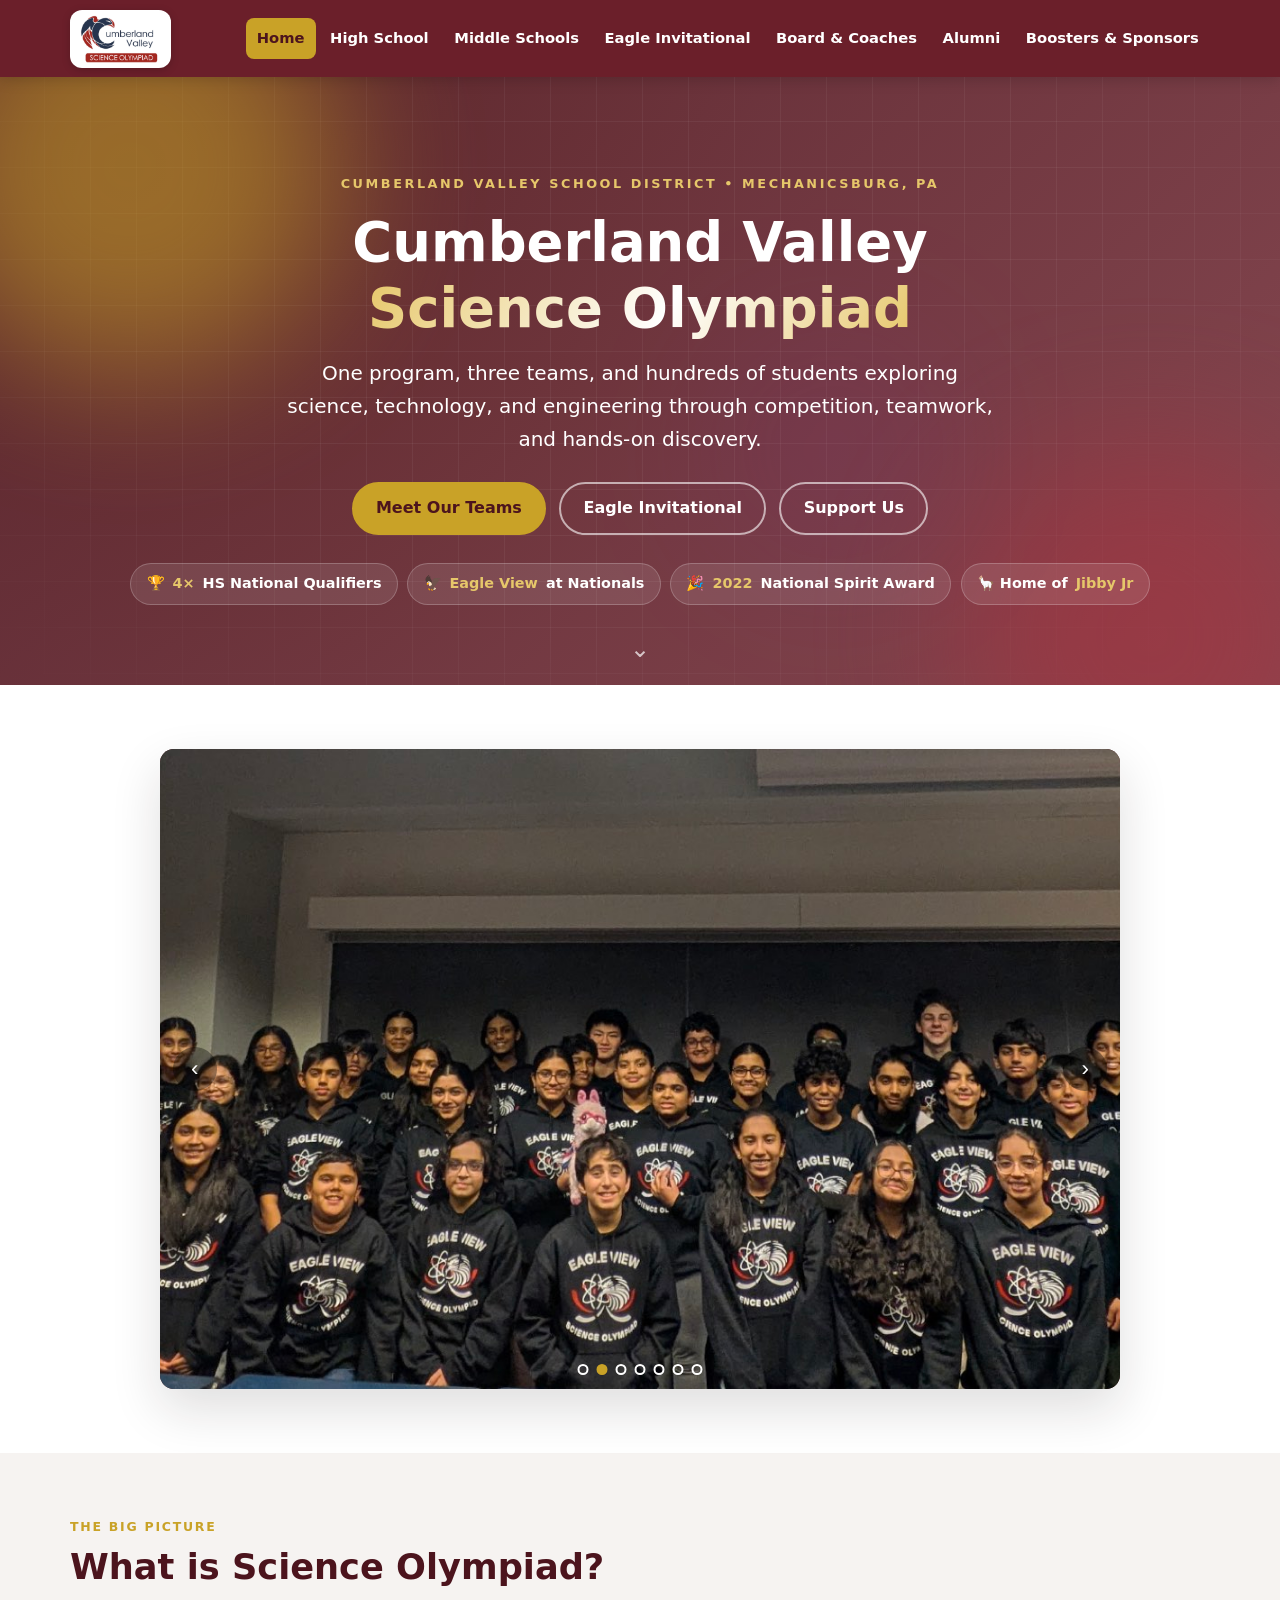
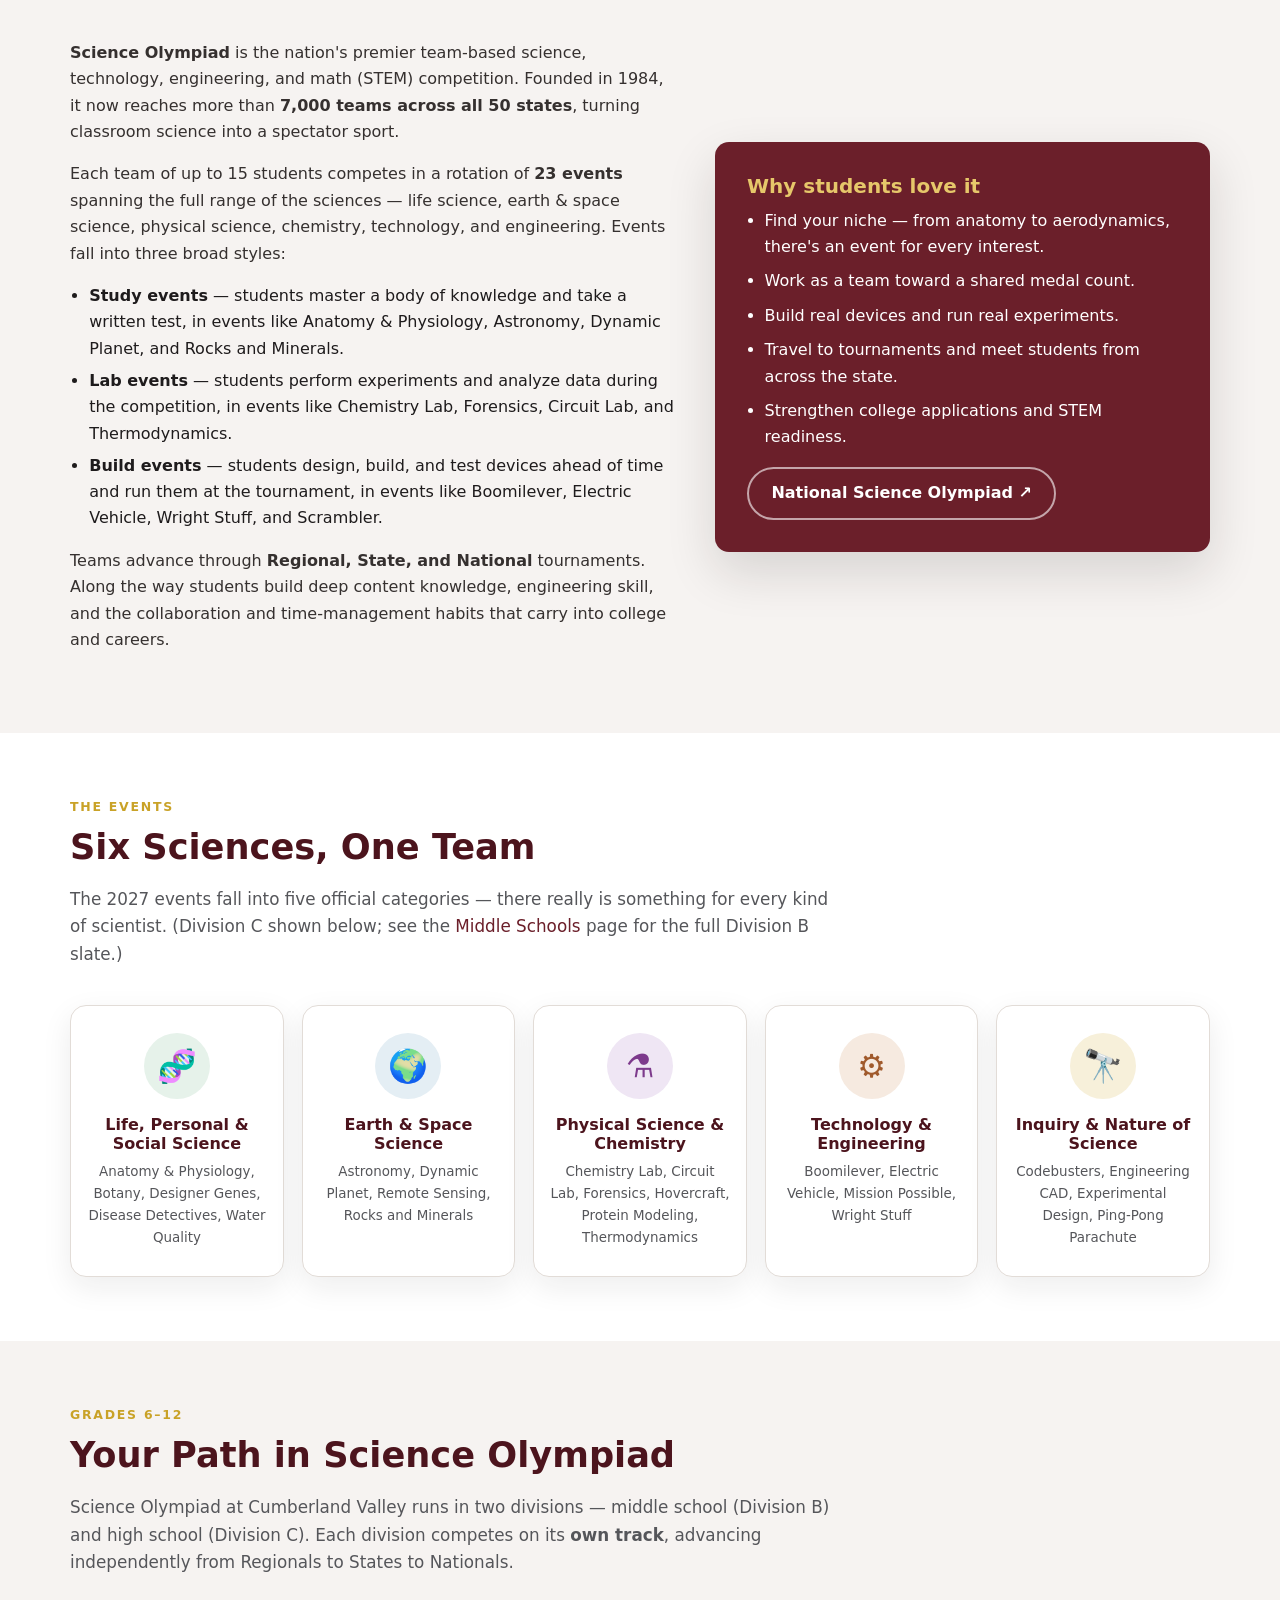
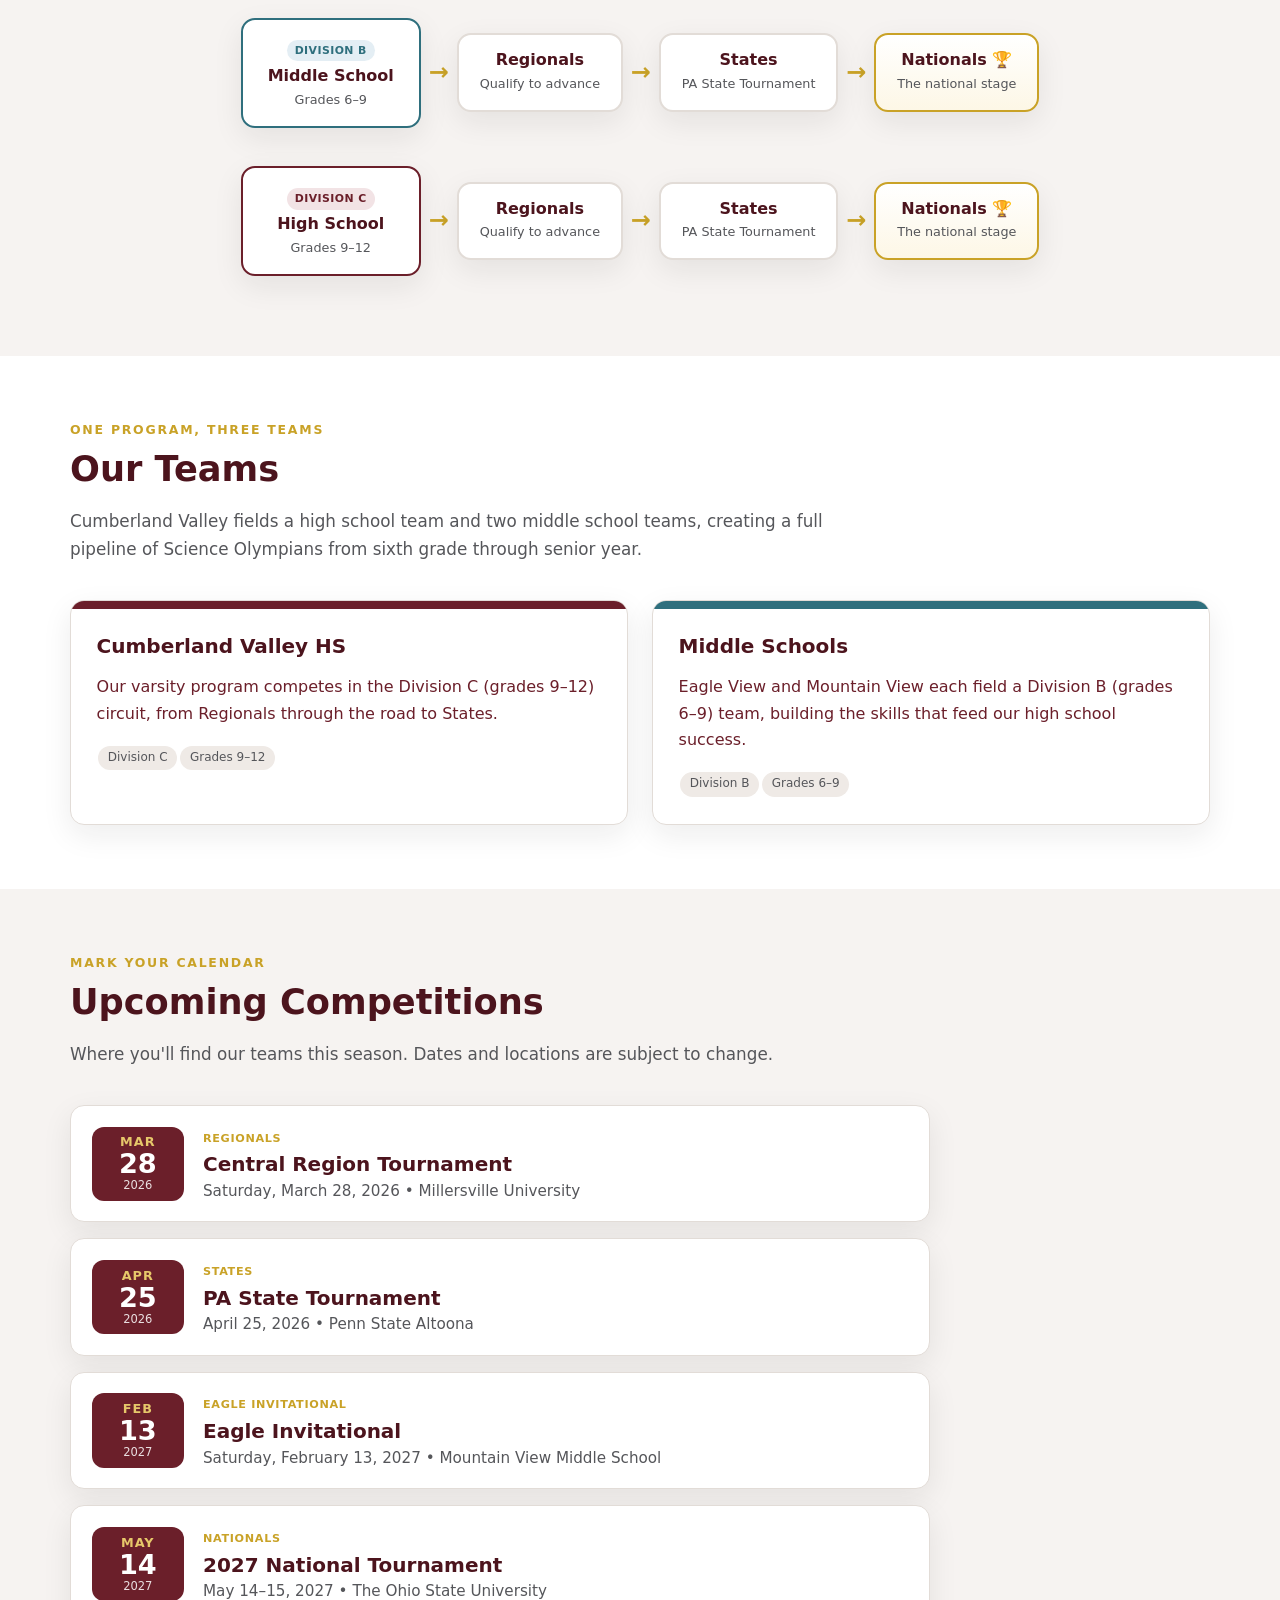
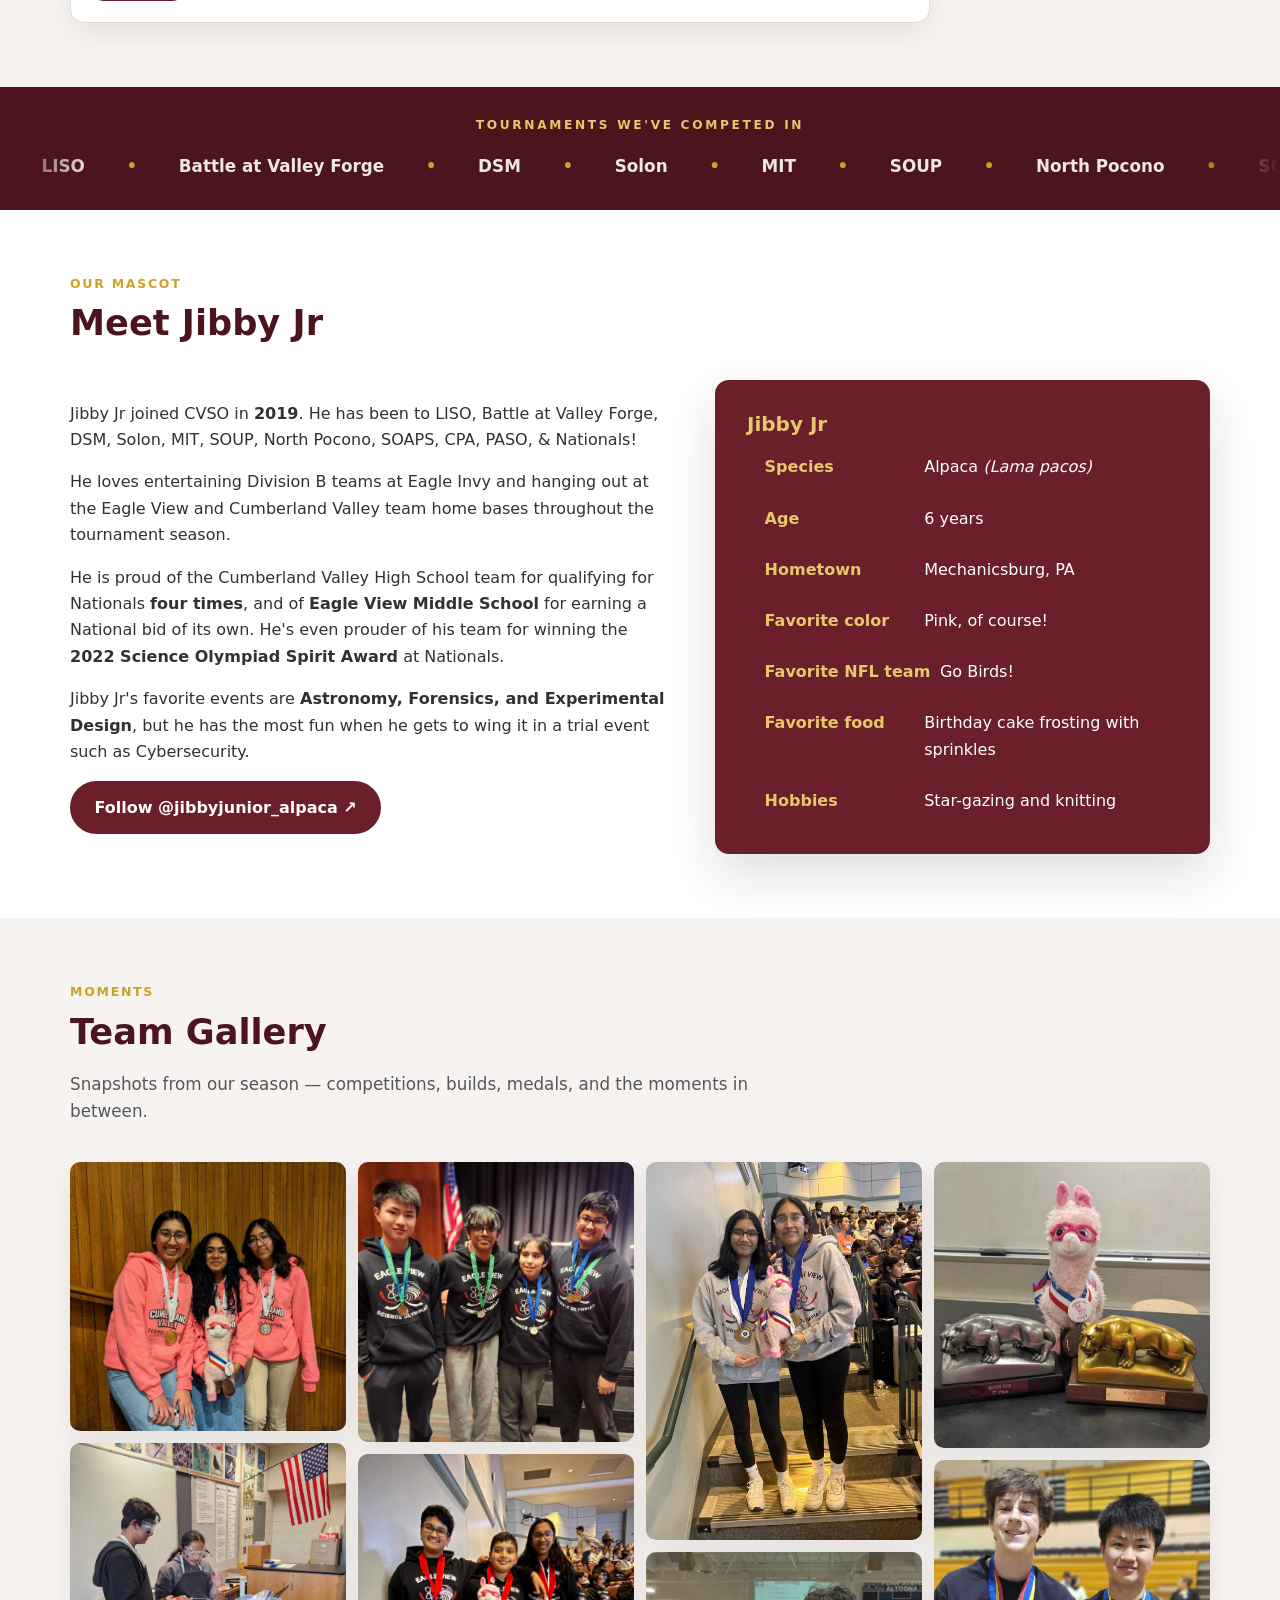
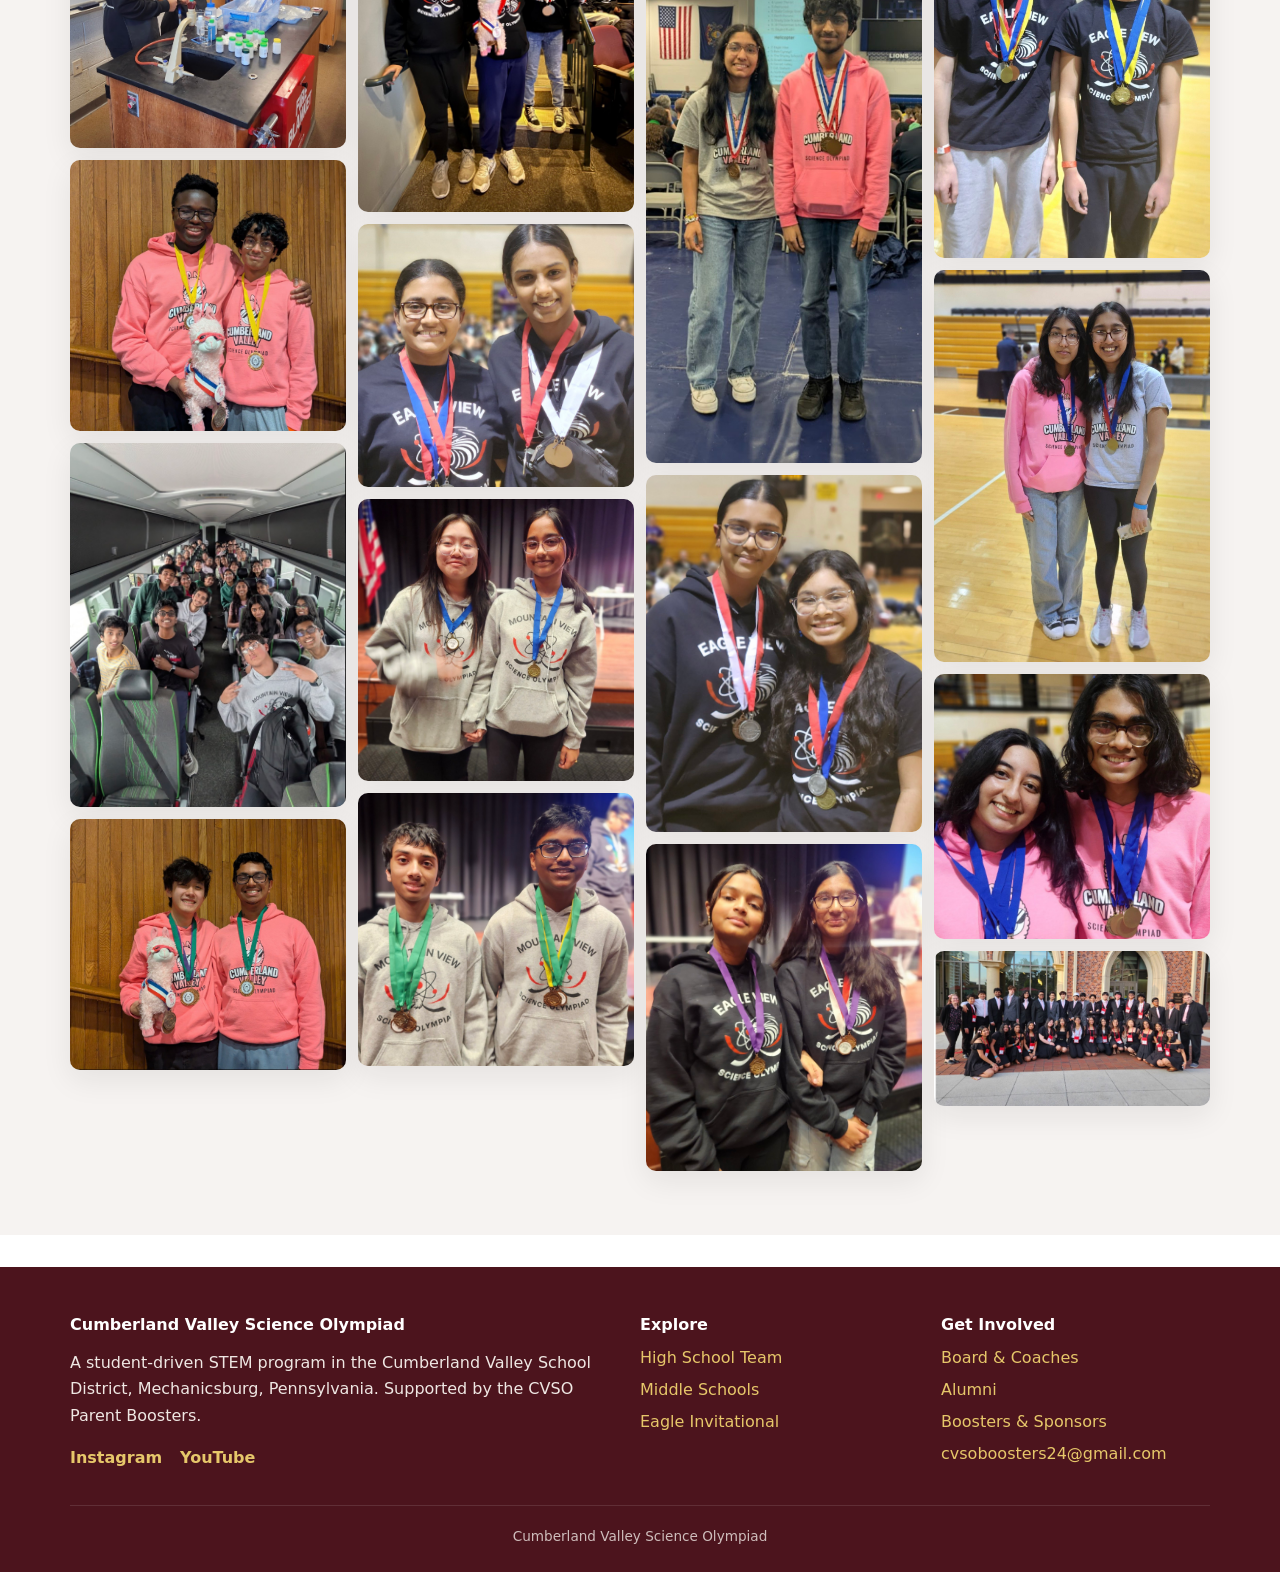
==== index.html @ ea360f21 "Fix student board label, add booster board + competitions calendar - board.html: relabel the student" ====
<!DOCTYPE html>
<html lang="en">
<head>
  <meta charset="UTF-8" />
  <meta name="viewport" content="width=device-width, initial-scale=1.0" />
  <meta http-equiv="Cache-Control" content="no-cache, no-store, must-revalidate" />
  <meta http-equiv="Pragma" content="no-cache" />
  <meta http-equiv="Expires" content="0" />
  <title>Cumberland Valley Science Olympiad</title>
  <meta name="description" content="Home of Cumberland Valley Science Olympiad — high school and middle school teams, the Eagle Invitational, and the CVSO Parent Boosters." />
  <link rel="icon" type="image/jpeg" href="assets/logo.jpg" />
  <link rel="stylesheet" href="css/style.css" />
  <style>
    /* ---------- Upcoming competitions calendar (home page only) ---------- */
    .cal-list { display: grid; gap: 1rem; max-width: 860px; }
    .cal-event {
      display: grid; grid-template-columns: 92px 1fr; gap: 1.2rem; align-items: center;
      background: var(--paper); border: 1px solid var(--line); border-radius: var(--radius);
      box-shadow: var(--shadow); padding: 1.1rem 1.3rem;
    }
    .cal-date {
      display: flex; flex-direction: column; align-items: center; justify-content: center;
      background: var(--maroon); color: #fff; border-radius: 12px; padding: .55rem 0; line-height: 1.1;
    }
    .cal-date .mon { font-size: .8rem; font-weight: 700; text-transform: uppercase; letter-spacing: .08em; color: var(--gold-light); }
    .cal-date .day { font-size: 1.7rem; font-weight: 800; }
    .cal-date .yr { font-size: .72rem; opacity: .85; }
    .cal-info h3 { margin: .15rem 0; }
    .cal-info p { margin: 0; color: var(--slate); font-size: .95rem; }
    .cal-tag { display: inline-block; text-transform: uppercase; letter-spacing: .06em; font-size: .7rem; font-weight: 700; color: var(--gold); }
    @media (max-width: 520px) {
      .cal-event { grid-template-columns: 66px 1fr; gap: .9rem; padding: 1rem; }
      .cal-date .day { font-size: 1.4rem; }
    }
  </style>
</head>
<body>
  <!-- ===== Header ===== -->
  <header class="site-header">
    <div class="wrap nav">
      <a href="index.html" class="brand">
        <img class="brand-logo" src="assets/logo.jpg" alt="Cumberland Valley Science Olympiad" />
      </a>
      <button class="nav-toggle" aria-label="Toggle navigation" aria-expanded="false">&#9776;</button>
      <ul class="nav-links">
        <li><a href="index.html">Home</a></li>
        <li><a href="cvhs.html">High School</a></li>
        <li><a href="middle-schools.html">Middle Schools</a></li>
        <li><a href="eagle-invitational.html">Eagle Invitational</a></li>
        <li><a href="board.html">Board &amp; Coaches</a></li>
        <li><a href="alumni.html">Alumni</a></li>
        <li><a href="boosters.html">Boosters &amp; Sponsors</a></li>
      </ul>
    </div>
  </header>

  <!-- ===== Hero ===== -->
  <section class="hero hero-home">
    <div class="hero-bg" aria-hidden="true">
      <span class="blob b1"></span>
      <span class="blob b2"></span>
      <span class="blob b3"></span>
    </div>
    <div class="wrap">
      <p class="kicker fade-up">Cumberland Valley School District &bull; Mechanicsburg, PA</p>
      <h1 class="fade-up d1">Cumberland Valley<br /><span class="accent">Science Olympiad</span></h1>
      <p class="fade-up d2">One program, three teams, and hundreds of students exploring science, technology, and engineering through competition, teamwork, and hands-on discovery.</p>
      <div class="btn-row fade-up d3">
        <a href="cvhs.html" class="btn">Meet Our Teams</a>
        <a href="eagle-invitational.html" class="btn ghost">Eagle Invitational</a>
        <a href="boosters.html" class="btn ghost">Support Us</a>
      </div>
      <div class="hero-badges fade-up d4">
        <span class="badge">&#127942; <b>4&times;</b> HS National Qualifiers</span>
        <span class="badge">&#129413; <b>Eagle View</b> at Nationals</span>
        <span class="badge">&#127881; <b>2022</b> National Spirit Award</span>
        <span class="badge">&#129433; Home of <b>Jibby Jr</b></span>
      </div>
    </div>
    <a href="#what" class="scroll-cue" aria-label="Scroll down">&#8964;</a>
  </section>

  <!-- ===== Photo slideshow ===== -->
  <section class="section">
    <div class="wrap">
      <!-- data-interval = milliseconds between slides (lower = faster). Cross-fade duration is set in css/style.css (.slideshow .slide transition). -->
      <div class="slideshow" data-interval="3000" aria-label="Photo slideshow">
        <div class="slide active"><img src="assets/photos/p09.jpg" alt="Cumberland Valley Science Olympiad team with trophies and medals" /></div>
        <div class="slide"><img src="assets/photos/p05.jpg" alt="Eagle View Middle School Science Olympiad team" /></div>
        <div class="slide"><img src="assets/photos/p02.jpg" alt="The Cumberland Valley Science Olympiad team" /></div>
        <div class="slide"><img src="assets/photos/p08.jpg" alt="Team members in Cumberland Valley hoodies" /></div>
        <div class="slide"><img src="assets/photos/p22.jpg" alt="Eagle View Middle School Science Olympiad team" /></div>
        <div class="slide"><img src="assets/photos/p21.jpg" alt="Team seated at a tournament" /></div>
        <div class="slide"><img src="assets/photos/p01.jpg" alt="Coaches and competitors" /></div>
        <button class="arrow prev" aria-label="Previous slide">&#8249;</button>
        <button class="arrow next" aria-label="Next slide">&#8250;</button>
        <div class="dots" role="tablist"></div>
      </div>
    </div>
  </section>

  <!-- ===== What is Science Olympiad ===== -->
  <section class="section alt" id="what">
    <div class="wrap">
      <div class="section-head reveal">
        <div class="eyebrow">The Big Picture</div>
        <h2>What is Science Olympiad?</h2>
      </div>
      <div class="feature reveal">
        <div class="prose">
          <p><strong>Science Olympiad</strong> is the nation's premier team-based science, technology, engineering, and math (STEM) competition. Founded in 1984, it now reaches more than <strong>7,000 teams across all 50 states</strong>, turning classroom science into a spectator sport.</p>
          <p>Each team of up to 15 students competes in a rotation of <strong>23 events</strong> spanning the full range of the sciences &mdash; life science, earth &amp; space science, physical science, chemistry, technology, and engineering. Events fall into three broad styles:</p>
          <ul>
            <li><strong>Study events</strong> &mdash; students master a body of knowledge and take a written test, in events like Anatomy &amp; Physiology, Astronomy, Dynamic Planet, and Rocks and Minerals.</li>
            <li><strong>Lab events</strong> &mdash; students perform experiments and analyze data during the competition, in events like Chemistry Lab, Forensics, Circuit Lab, and Thermodynamics.</li>
            <li><strong>Build events</strong> &mdash; students design, build, and test devices ahead of time and run them at the tournament, in events like Boomilever, Electric Vehicle, Wright Stuff, and Scrambler.</li>
          </ul>
          <p>Teams advance through <strong>Regional, State, and National</strong> tournaments. Along the way students build deep content knowledge, engineering skill, and the collaboration and time-management habits that carry into college and careers.</p>
        </div>
        <div class="panel">
          <h3>Why students love it</h3>
          <ul>
            <li>Find your niche &mdash; from anatomy to aerodynamics, there's an event for every interest.</li>
            <li>Work as a team toward a shared medal count.</li>
            <li>Build real devices and run real experiments.</li>
            <li>Travel to tournaments and meet students from across the state.</li>
            <li>Strengthen college applications and STEM readiness.</li>
          </ul>
          <p style="margin-bottom:0"><a class="btn ghost" href="https://www.soinc.org" target="_blank" rel="noopener">National Science Olympiad &nearr;</a></p>
        </div>
      </div>
    </div>
  </section>

  <!-- ===== Event categories ===== -->
  <section class="section">
    <div class="wrap">
      <div class="section-head reveal">
        <div class="eyebrow">The Events</div>
        <h2>Six Sciences, One Team</h2>
        <p>The 2027 events fall into five official categories &mdash; there really is something for every kind of scientist. (Division C shown below; see the <a href="middle-schools.html">Middle Schools</a> page for the full Division B slate.)</p>
      </div>
      <div class="cat-grid reveal">
        <div class="cat-tile">
          <div class="cat-ico" style="background:#e6f2ea; color:#2f7d4f;">&#129516;</div>
          <h3>Life, Personal &amp; Social Science</h3>
          <p>Anatomy &amp; Physiology, Botany, Designer Genes, Disease Detectives, Water Quality</p>
        </div>
        <div class="cat-tile">
          <div class="cat-ico" style="background:#e4eef4; color:#2f6f7d;">&#127757;</div>
          <h3>Earth &amp; Space Science</h3>
          <p>Astronomy, Dynamic Planet, Remote Sensing, Rocks and Minerals</p>
        </div>
        <div class="cat-tile">
          <div class="cat-ico" style="background:#efe6f4; color:#7d3a8c;">&#9879;&#65039;</div>
          <h3>Physical Science &amp; Chemistry</h3>
          <p>Chemistry Lab, Circuit Lab, Forensics, Hovercraft, Protein Modeling, Thermodynamics</p>
        </div>
        <div class="cat-tile">
          <div class="cat-ico" style="background:#f6eae0; color:#a05a2c;">&#9881;&#65039;</div>
          <h3>Technology &amp; Engineering</h3>
          <p>Boomilever, Electric Vehicle, Mission Possible, Wright Stuff</p>
        </div>
        <div class="cat-tile">
          <div class="cat-ico" style="background:#f7f0da; color:#a8860b;">&#128301;</div>
          <h3>Inquiry &amp; Nature of Science</h3>
          <p>Codebusters, Engineering CAD, Experimental Design, Ping-Pong Parachute</p>
        </div>
      </div>
    </div>
  </section>

  <!-- ===== Pathway diagram ===== -->
  <section class="section alt">
    <div class="wrap">
      <div class="section-head reveal">
        <div class="eyebrow">Grades 6&ndash;12</div>
        <h2>Your Path in Science Olympiad</h2>
        <p>Science Olympiad at Cumberland Valley runs in two divisions &mdash; middle school (Division B) and high school (Division C). Each division competes on its <strong>own track</strong>, advancing independently from Regionals to States to Nationals.</p>
      </div>
      <div class="pathway-tracks reveal">
        <div class="pathway">
          <div class="path-step start ms"><span class="div-tag">Division B</span><div class="t">Middle School</div><div class="s">Grades 6&ndash;9</div></div>
          <div class="path-arrow">&rarr;</div>
          <div class="path-step"><div class="t">Regionals</div><div class="s">Qualify to advance</div></div>
          <div class="path-arrow">&rarr;</div>
          <div class="path-step"><div class="t">States</div><div class="s">PA State Tournament</div></div>
          <div class="path-arrow">&rarr;</div>
          <div class="path-step finish"><div class="t">Nationals &#127942;</div><div class="s">The national stage</div></div>
        </div>
        <div class="pathway">
          <div class="path-step start hs"><span class="div-tag">Division C</span><div class="t">High School</div><div class="s">Grades 9&ndash;12</div></div>
          <div class="path-arrow">&rarr;</div>
          <div class="path-step"><div class="t">Regionals</div><div class="s">Qualify to advance</div></div>
          <div class="path-arrow">&rarr;</div>
          <div class="path-step"><div class="t">States</div><div class="s">PA State Tournament</div></div>
          <div class="path-arrow">&rarr;</div>
          <div class="path-step finish"><div class="t">Nationals &#127942;</div><div class="s">The national stage</div></div>
        </div>
      </div>
    </div>
  </section>

  <!-- ===== Our Teams ===== -->
  <section class="section">
    <div class="wrap">
      <div class="section-head reveal">
        <div class="eyebrow">One Program, Three Teams</div>
        <h2>Our Teams</h2>
        <p>Cumberland Valley fields a high school team and two middle school teams, creating a full pipeline of Science Olympians from sixth grade through senior year.</p>
      </div>
      <div class="grid cols-2 reveal">
        <a class="card team-card hs link-card" href="cvhs.html">
          <div class="bar"></div>
          <div class="body">
            <h3>Cumberland Valley HS</h3>
            <p>Our varsity program competes in the Division C (grades 9&ndash;12) circuit, from Regionals through the road to States.</p>
            <span class="tag">Division C</span><span class="tag">Grades 9&ndash;12</span>
          </div>
        </a>
        <a class="card team-card ev link-card" href="middle-schools.html">
          <div class="bar"></div>
          <div class="body">
            <h3>Middle Schools</h3>
            <p>Eagle View and Mountain View each field a Division B (grades 6&ndash;9) team, building the skills that feed our high school success.</p>
            <span class="tag">Division B</span><span class="tag">Grades 6&ndash;9</span>
          </div>
        </a>
      </div>
    </div>
  </section>

  <!-- ===== Upcoming competitions ===== -->
  <section class="section alt" id="calendar">
    <div class="wrap">
      <div class="section-head reveal">
        <div class="eyebrow">Mark Your Calendar</div>
        <h2>Upcoming Competitions</h2>
        <p>Where you'll find our teams this season. Dates and locations are subject to change.</p>
      </div>
      <div class="cal-list reveal">
        <div class="cal-event">
          <div class="cal-date"><span class="mon">Mar</span><span class="day">28</span><span class="yr">2026</span></div>
          <div class="cal-info">
            <span class="cal-tag">Regionals</span>
            <h3>Central Region Tournament</h3>
            <p>Saturday, March 28, 2026 &bull; Millersville University</p>
          </div>
        </div>
        <div class="cal-event">
          <div class="cal-date"><span class="mon">Apr</span><span class="day">25</span><span class="yr">2026</span></div>
          <div class="cal-info">
            <span class="cal-tag">States</span>
            <h3>PA State Tournament</h3>
            <p>April 25, 2026 &bull; Penn State Altoona</p>
          </div>
        </div>
        <div class="cal-event">
          <div class="cal-date"><span class="mon">Feb</span><span class="day">13</span><span class="yr">2027</span></div>
          <div class="cal-info">
            <span class="cal-tag">Eagle Invitational</span>
            <h3>Eagle Invitational</h3>
            <p>Saturday, February 13, 2027 &bull; Mountain View Middle School</p>
          </div>
        </div>
        <div class="cal-event">
          <div class="cal-date"><span class="mon">May</span><span class="day">14</span><span class="yr">2027</span></div>
          <div class="cal-info">
            <span class="cal-tag">Nationals</span>
            <h3>2027 National Tournament</h3>
            <p>May 14&ndash;15, 2027 &bull; The Ohio State University</p>
          </div>
        </div>
      </div>
    </div>
  </section>

  <!-- ===== Tournaments marquee ===== -->
  <section class="marquee-band">
    <div class="m-label">Tournaments We've Competed In</div>
    <div class="marquee">
      <div class="marquee-track">
        <span class="marquee-item">LISO</span>
        <span class="marquee-item">Battle at Valley Forge</span>
        <span class="marquee-item">DSM</span>
        <span class="marquee-item">Solon</span>
        <span class="marquee-item">MIT</span>
        <span class="marquee-item">SOUP</span>
        <span class="marquee-item">North Pocono</span>
        <span class="marquee-item">SOAPS</span>
        <span class="marquee-item">CPA</span>
        <span class="marquee-item">PASO</span>
        <span class="marquee-item">Nationals</span>
        <!-- duplicate for seamless loop -->
        <span class="marquee-item">LISO</span>
        <span class="marquee-item">Battle at Valley Forge</span>
        <span class="marquee-item">DSM</span>
        <span class="marquee-item">Solon</span>
        <span class="marquee-item">MIT</span>
        <span class="marquee-item">SOUP</span>
        <span class="marquee-item">North Pocono</span>
        <span class="marquee-item">SOAPS</span>
        <span class="marquee-item">CPA</span>
        <span class="marquee-item">PASO</span>
        <span class="marquee-item">Nationals</span>
      </div>
    </div>
  </section>

  <!-- ===== Meet Jibby Jr ===== -->
  <section class="section">
    <div class="wrap">
      <div class="section-head reveal">
        <div class="eyebrow">Our Mascot</div>
        <h2>Meet Jibby Jr</h2>
      </div>
      <div class="feature reveal">
        <div class="prose">
          <p>Jibby Jr joined CVSO in <strong>2019</strong>. He has been to LISO, Battle at Valley Forge, DSM, Solon, MIT, SOUP, North Pocono, SOAPS, CPA, PASO, &amp; Nationals!</p>
          <p>He loves entertaining Division B teams at Eagle Invy and hanging out at the Eagle View and Cumberland Valley team home bases throughout the tournament season.</p>
          <p>He is proud of the Cumberland Valley High School team for qualifying for Nationals <strong>four times</strong>, and of <strong>Eagle View Middle School</strong> for earning a National bid of its own. He's even prouder of his team for winning the <strong>2022 Science Olympiad Spirit Award</strong> at Nationals.</p>
          <p>Jibby Jr's favorite events are <strong>Astronomy, Forensics, and Experimental Design</strong>, but he has the most fun when he gets to wing it in a trial event such as Cybersecurity.</p>
          <p><a class="btn solid" href="https://www.instagram.com/jibbyjunior_alpaca" target="_blank" rel="noopener">Follow @jibbyjunior_alpaca &nearr;</a></p>
        </div>
        <div class="panel">
          <h3>Jibby Jr</h3>
          <ul class="kv" style="color:#fff;">
            <li><span class="k" style="color:var(--gold-light)">Species</span><span>Alpaca <em>(Lama pacos)</em></span></li>
            <li><span class="k" style="color:var(--gold-light)">Age</span><span>6 years</span></li>
            <li><span class="k" style="color:var(--gold-light)">Hometown</span><span>Mechanicsburg, PA</span></li>
            <li><span class="k" style="color:var(--gold-light)">Favorite color</span><span>Pink, of course!</span></li>
            <li><span class="k" style="color:var(--gold-light)">Favorite NFL team</span><span>Go Birds!</span></li>
            <li><span class="k" style="color:var(--gold-light)">Favorite food</span><span>Birthday cake frosting with sprinkles</span></li>
            <li><span class="k" style="color:var(--gold-light)">Hobbies</span><span>Star-gazing and knitting</span></li>
          </ul>
        </div>
      </div>
    </div>
  </section>

  <!-- ===== Photo gallery ===== -->
  <section class="section alt">
    <div class="wrap">
      <div class="section-head reveal">
        <div class="eyebrow">Moments</div>
        <h2>Team Gallery</h2>
        <p>Snapshots from our season &mdash; competitions, builds, medals, and the moments in between.</p>
      </div>
      <div class="gallery reveal">
        <img src="assets/photos/p18.jpg" alt="Team with trophies and medals" loading="lazy" />
        <img src="assets/photos/p07.jpg" alt="Students running a chemistry lab" loading="lazy" />
        <img src="assets/photos/p17.jpg" alt="Students with Jibby Jr the alpaca" loading="lazy" />
        <img src="assets/photos/p25.jpg" alt="Team traveling to a tournament" loading="lazy" />
        <img src="assets/photos/p16.jpg" alt="Students with Jibby Jr the alpaca" loading="lazy" />
        <img src="assets/photos/p23.jpg" alt="Eagle View students with medals" loading="lazy" />
        <img src="assets/photos/p03.jpg" alt="Students with medals" loading="lazy" />
        <img src="assets/photos/p13.jpg" alt="Competition moment" loading="lazy" />
        <img src="assets/photos/p19.jpg" alt="Mountain View students with medals" loading="lazy" />
        <img src="assets/photos/p24.jpg" alt="Team photo" loading="lazy" />
        <img src="assets/photos/p04.jpg" alt="Students at a competition" loading="lazy" />
        <img src="assets/photos/p26.jpg" alt="Students with medals" loading="lazy" />
        <img src="assets/photos/p11.jpg" alt="Competition moment" loading="lazy" />
        <img src="assets/photos/p20.jpg" alt="Team member" loading="lazy" />
        <img src="assets/photos/p06.jpg" alt="Competition moment" loading="lazy" />
        <img src="assets/photos/p14.jpg" alt="Team member with medal" loading="lazy" />
        <img src="assets/photos/p10.jpg" alt="Competition moment" loading="lazy" />
        <img src="assets/photos/p12.jpg" alt="Team moment" loading="lazy" />
        <img src="assets/photos/p15.jpg" alt="Team moment" loading="lazy" />
      </div>
    </div>
  </section>

  <!-- ===== Footer ===== -->
  <footer class="site-footer">
    <div class="wrap footer-grid">
      <div>
        <h4>Cumberland Valley Science Olympiad</h4>
        <p>A student-driven STEM program in the Cumberland Valley School District, Mechanicsburg, Pennsylvania. Supported by the CVSO Parent Boosters.</p>
        <div class="socials">
          <a href="https://www.instagram.com/cvhs_scioly" target="_blank" rel="noopener">Instagram</a>
          <a href="https://www.youtube.com/channel/UCfL6KHYoZkcw92uckgY2XRw" target="_blank" rel="noopener">YouTube</a>
        </div>
      </div>
      <div>
        <h4>Explore</h4>
        <ul>
          <li><a href="cvhs.html">High School Team</a></li>
          <li><a href="middle-schools.html">Middle Schools</a></li>
          <li><a href="eagle-invitational.html">Eagle Invitational</a></li>
        </ul>
      </div>
      <div>
        <h4>Get Involved</h4>
        <ul>
          <li><a href="board.html">Board &amp; Coaches</a></li>
          <li><a href="alumni.html">Alumni</a></li>
          <li><a href="boosters.html">Boosters &amp; Sponsors</a></li>
          <li><a href="mailto:cvsoboosters24@gmail.com">cvsoboosters24@gmail.com</a></li>
        </ul>
      </div>
    </div>
    <div class="wrap footer-bottom">
      Cumberland Valley Science Olympiad
    </div>
  </footer>
  <script src="js/main.js"></script>
  <script>document.getElementById('year').textContent = new Date().getFullYear();</script>
</body>
</html>
---- css/style.css ----
/* ============================================================
   Cumberland Valley Science Olympiad — shared stylesheet
   Colors: CV Maroon + Gold accent (Eagles)
   ============================================================ */

:root {
  --maroon: #6b1f2a;
  --maroon-dark: #4c141d;
  --maroon-light: #8a2c3a;
  --gold: #c9a227;
  --gold-light: #e6c76a;
  --ink: #1e1b1c;
  --slate: #55565a;
  --paper: #ffffff;
  --cloud: #f6f3f1;
  --cloud-2: #efeae6;
  --line: #e2dcd7;
  --ok: #2f7d4f;
  --radius: 14px;
  --shadow: 0 10px 30px rgba(30, 20, 20, 0.08);
  --shadow-lg: 0 20px 50px rgba(30, 20, 20, 0.14);
  --wrap: 1140px;
  --font: "Segoe UI", system-ui, -apple-system, Roboto, Helvetica, Arial, sans-serif;
  --serif: Georgia, "Times New Roman", serif;
}

* { box-sizing: border-box; }

html { scroll-behavior: smooth; }

body {
  margin: 0;
  font-family: var(--font);
  color: var(--ink);
  background: var(--paper);
  line-height: 1.65;
  -webkit-font-smoothing: antialiased;
}

img { max-width: 100%; display: block; }

a { color: var(--maroon); text-decoration: none; }
a:hover { text-decoration: underline; }

h1, h2, h3, h4 { line-height: 1.2; margin: 0 0 .5em; }
h2 { font-size: clamp(1.6rem, 3vw, 2.2rem); color: var(--maroon-dark); }
h3 { font-size: 1.25rem; color: var(--maroon-dark); }

.wrap { width: min(var(--wrap), 92%); margin-inline: auto; }

.section { padding: 4rem 0; }
.section.alt { background: var(--cloud); }
.section-head { max-width: 760px; margin-bottom: 2.25rem; }
.section-head p { color: var(--slate); font-size: 1.05rem; }
.eyebrow {
  text-transform: uppercase;
  letter-spacing: .14em;
  font-size: .78rem;
  font-weight: 700;
  color: var(--gold);
  margin-bottom: .5rem;
}

/* ---------- Header / nav ---------- */
.site-header {
  position: sticky; top: 0; z-index: 50;
  background: var(--maroon);
  color: #fff;
  box-shadow: 0 2px 14px rgba(0,0,0,.18);
}
.nav {
  display: flex; align-items: center; justify-content: space-between;
  gap: 1rem; padding: .6rem 0;
}
.brand { display: flex; align-items: center; gap: .7rem; color: #fff; font-weight: 800; }
.brand:hover { text-decoration: none; }
.brand .logo {
  width: 42px; height: 42px; border-radius: 50%;
  background: var(--gold); color: var(--maroon-dark);
  display: grid; place-items: center; font-weight: 900; font-size: 1.1rem;
  flex: none;
}
.brand small { display: block; font-weight: 500; font-size: .72rem; opacity: .85; letter-spacing: .02em; }
.brand-logo {
  height: 58px; width: auto; display: block;
  background: #fff; padding: 5px 10px; border-radius: 12px;
  box-shadow: 0 2px 8px rgba(0,0,0,.18);
}
@media (max-width: 940px) { .brand-logo { height: 46px; } }

.nav-links { display: flex; align-items: center; gap: .2rem; list-style: none; margin: 0; padding: 0; flex-wrap: wrap; }
.nav-links a {
  color: #fff; padding: .5rem .7rem; border-radius: 8px; font-size: .92rem; font-weight: 600;
  display: inline-block;
}
.nav-links a:hover { background: rgba(255,255,255,.14); text-decoration: none; }
.nav-links a.active { background: var(--gold); color: var(--maroon-dark); }

.nav-toggle {
  display: none; background: transparent; border: 2px solid rgba(255,255,255,.5);
  color: #fff; border-radius: 8px; padding: .35rem .6rem; cursor: pointer; font-size: 1.1rem;
}

@media (max-width: 940px) {
  .nav-toggle { display: block; }
  .nav-links {
    position: absolute; left: 0; right: 0; top: 100%;
    background: var(--maroon-dark); flex-direction: column; align-items: stretch;
    gap: 0; padding: .5rem 6%; max-height: 0; overflow: hidden; transition: max-height .3s ease;
  }
  .nav-links.open { max-height: 640px; padding-block: .6rem; }
  .nav-links a { padding: .8rem .6rem; border-bottom: 1px solid rgba(255,255,255,.08); }
}

/* ---------- Hero ---------- */
.hero {
  position: relative; color: #fff; text-align: center;
  background:
    linear-gradient(135deg, rgba(76,20,29,.92), rgba(107,31,42,.82)),
    radial-gradient(circle at 20% 20%, rgba(201,162,39,.35), transparent 45%);
  padding: 5.5rem 0;
}
.hero.compact { padding: 3.5rem 0; }
.hero h1 { font-size: clamp(2rem, 5vw, 3.4rem); margin-bottom: .3em; }
.hero p { font-size: clamp(1rem, 2vw, 1.25rem); max-width: 720px; margin: 0 auto 1.6rem; opacity: .95; }
.hero .kicker {
  text-transform: uppercase; letter-spacing: .2em; font-size: .8rem; font-weight: 700;
  color: var(--gold-light); margin-bottom: 1rem;
}

/* ---------- Animated home hero ---------- */
.hero-home { position: relative; overflow: hidden; padding: 6rem 0 5rem; }
.hero-home > .wrap { position: relative; z-index: 2; }
.hero-bg { position: absolute; inset: 0; z-index: 0; overflow: hidden; }
/* faint grid overlay */
.hero-bg::before {
  content: ""; position: absolute; inset: -2px;
  background-image:
    linear-gradient(rgba(255,255,255,.05) 1px, transparent 1px),
    linear-gradient(90deg, rgba(255,255,255,.05) 1px, transparent 1px);
  background-size: 46px 46px;
  mask-image: radial-gradient(ellipse at 50% 35%, #000 55%, transparent 100%);
  -webkit-mask-image: radial-gradient(ellipse at 50% 35%, #000 55%, transparent 100%);
}
/* floating glow blobs */
.hero-bg .blob { position: absolute; border-radius: 50%; filter: blur(70px); opacity: .55; }
.hero-bg .b1 { width: 420px; height: 420px; background: #c9a227; top: -120px; left: -80px; animation: floaty 12s ease-in-out infinite; }
.hero-bg .b2 { width: 380px; height: 380px; background: #a8323f; bottom: -140px; right: -60px; animation: floaty 15s ease-in-out infinite reverse; }
.hero-bg .b3 { width: 260px; height: 260px; background: #7d2a8c33; top: 40%; left: 55%; animation: floaty 18s ease-in-out infinite; }
@keyframes floaty {
  0%, 100% { transform: translate(0, 0) scale(1); }
  50% { transform: translate(30px, -26px) scale(1.08); }
}
.hero-home h1 .accent {
  background: linear-gradient(120deg, var(--gold-light), #fff 55%, var(--gold-light));
  -webkit-background-clip: text; background-clip: text; color: transparent;
}
.hero-badges { display: flex; flex-wrap: wrap; gap: .6rem; justify-content: center; margin-top: 1.8rem; }
.hero-badges .badge {
  display: inline-flex; align-items: center; gap: .5rem;
  background: rgba(255,255,255,.1); border: 1px solid rgba(255,255,255,.22);
  color: #fff; padding: .5rem .95rem; border-radius: 999px; font-weight: 600; font-size: .9rem;
  backdrop-filter: blur(4px);
}
.hero-badges .badge b { color: var(--gold-light); }
.scroll-cue {
  position: absolute; bottom: 1rem; left: 50%; transform: translateX(-50%); z-index: 2;
  color: rgba(255,255,255,.7); font-size: 1.5rem; animation: bob 1.8s ease-in-out infinite;
}
@keyframes bob { 0%,100% { transform: translate(-50%, 0); } 50% { transform: translate(-50%, 8px); } }

/* entrance + scroll-reveal */
.fade-up { opacity: 0; transform: translateY(22px); animation: fadeUp .8s ease forwards; }
.fade-up.d1 { animation-delay: .12s; } .fade-up.d2 { animation-delay: .24s; }
.fade-up.d3 { animation-delay: .36s; } .fade-up.d4 { animation-delay: .48s; }
@keyframes fadeUp { to { opacity: 1; transform: none; } }
.reveal { opacity: 0; transform: translateY(30px); transition: opacity .7s ease, transform .7s ease; }
.reveal.in { opacity: 1; transform: none; }
@media (prefers-reduced-motion: reduce) {
  .fade-up, .reveal { opacity: 1 !important; transform: none !important; animation: none !important; }
  .hero-bg .blob, .scroll-cue { animation: none; }
}

/* ---------- Buttons ---------- */
.btn {
  display: inline-block; background: var(--gold); color: var(--maroon-dark);
  padding: .7rem 1.4rem; border-radius: 999px; font-weight: 700; border: 2px solid var(--gold);
  transition: transform .15s ease, background .15s ease;
}
.btn:hover { text-decoration: none; transform: translateY(-2px); background: var(--gold-light); }
.btn.ghost { background: transparent; color: #fff; border-color: rgba(255,255,255,.6); }
.btn.ghost:hover { background: rgba(255,255,255,.12); }
.btn.solid { background: var(--maroon); color: #fff; border-color: var(--maroon); }
.btn.solid:hover { background: var(--maroon-dark); }
.btn-row { display: flex; gap: .8rem; flex-wrap: wrap; justify-content: center; }

/* ---------- Cards / grid ---------- */
.grid { display: grid; gap: 1.5rem; }
.grid.cols-2 { grid-template-columns: repeat(2, 1fr); }
.grid.cols-3 { grid-template-columns: repeat(3, 1fr); }
.grid.cols-4 { grid-template-columns: repeat(4, 1fr); }
@media (max-width: 860px) { .grid.cols-3, .grid.cols-4 { grid-template-columns: repeat(2, 1fr); } }
@media (max-width: 620px) { .grid.cols-2, .grid.cols-3, .grid.cols-4 { grid-template-columns: 1fr; } }

.card {
  background: var(--paper); border: 1px solid var(--line); border-radius: var(--radius);
  padding: 1.6rem; box-shadow: var(--shadow);
}
.card h3 { margin-top: 0; }
.card .ico {
  width: 48px; height: 48px; border-radius: 12px; background: var(--cloud-2);
  display: grid; place-items: center; font-size: 1.5rem; margin-bottom: 1rem;
}
.card.link-card { transition: transform .15s ease, box-shadow .15s ease; }
.card.link-card:hover { transform: translateY(-4px); box-shadow: var(--shadow-lg); }

/* Team spotlight cards with color bar */
.team-card { overflow: hidden; padding: 0; }
.team-card .bar { height: 8px; background: var(--gold); }
.team-card .body { padding: 1.6rem; }
.team-card.hs .bar { background: var(--maroon); }
.team-card.ev .bar { background: #2f6f7d; }
.team-card.mv .bar { background: #4c7d2f; }

/* ---------- People (board/coaches) ---------- */
.people { display: grid; gap: 1.4rem; grid-template-columns: repeat(3, 1fr); }
@media (max-width: 860px) { .people { grid-template-columns: repeat(2,1fr); } }
@media (max-width: 560px) { .people { grid-template-columns: 1fr; } }
.person { text-align: center; }
.person .avatar {
  width: 96px; height: 96px; border-radius: 50%; margin: 0 auto .8rem;
  background: linear-gradient(135deg, var(--maroon), var(--maroon-light));
  color: var(--gold-light); display: grid; place-items: center; font-size: 2rem; font-weight: 800;
}
.person .role { color: var(--gold); font-weight: 700; font-size: .85rem; text-transform: uppercase; letter-spacing: .06em; }
.person .name { font-weight: 700; font-size: 1.1rem; color: var(--maroon-dark); }

/* ---------- Tables ---------- */
.table-wrap { overflow-x: auto; border: 1px solid var(--line); border-radius: var(--radius); box-shadow: var(--shadow); }
table { width: 100%; border-collapse: collapse; background: #fff; min-width: 520px; }
thead th { background: var(--maroon); color: #fff; text-align: left; padding: .85rem 1rem; font-size: .9rem; }
tbody td { padding: .8rem 1rem; border-top: 1px solid var(--line); font-size: .95rem; }
tbody tr:nth-child(even) { background: var(--cloud); }
.medal { font-weight: 700; }
.medal.gold { color: #b8860b; }
.medal.silver { color: #7d7d83; }
.medal.bronze { color: #a05a2c; }

/* ---------- Doc / list rows ---------- */
.doc-list { list-style: none; margin: 0; padding: 0; display: grid; gap: .6rem; }
.doc-list li {
  display: flex; align-items: center; gap: .9rem; background: #fff; border: 1px solid var(--line);
  border-radius: 10px; padding: .8rem 1rem;
}
.doc-list .fico { font-size: 1.3rem; }
.doc-list .meta { margin-left: auto; color: var(--slate); font-size: .85rem; }

/* ---------- Stats ---------- */
.stats { display: grid; grid-template-columns: repeat(4,1fr); gap: 1.2rem; text-align: center; }
@media (max-width: 640px) { .stats { grid-template-columns: repeat(2,1fr); } }
.stat .num { font-size: 2.4rem; font-weight: 800; color: var(--maroon); line-height: 1; }
.stat .lbl { color: var(--slate); font-size: .9rem; margin-top: .3rem; }

/* ---------- Callout / notice ---------- */
.callout {
  background: var(--cloud); border-left: 5px solid var(--gold); border-radius: 8px;
  padding: 1.2rem 1.4rem; margin: 1.5rem 0;
}
.notice-badge {
  display: inline-block; background: var(--gold); color: var(--maroon-dark);
  font-weight: 700; font-size: .78rem; padding: .2rem .7rem; border-radius: 999px;
  text-transform: uppercase; letter-spacing: .05em;
}

/* ---------- Prose ---------- */
.prose { max-width: 760px; }
.prose p { color: #35302f; }
.prose ul { padding-left: 1.2rem; }
.prose li { margin: .35rem 0; }

/* ---------- Two-column feature ---------- */
.feature { display: grid; grid-template-columns: 1.1fr .9fr; gap: 2.5rem; align-items: center; }
@media (max-width: 820px) { .feature { grid-template-columns: 1fr; } }
.feature .panel {
  background: var(--maroon); color: #fff; border-radius: var(--radius); padding: 2rem; box-shadow: var(--shadow-lg);
}
.feature .panel h3 { color: var(--gold-light); }
.feature .panel ul { padding-left: 1.1rem; margin: 0; }
.feature .panel li { margin: .5rem 0; }

/* ---------- Footer ---------- */
.site-footer { background: var(--maroon-dark); color: #efe7e3; padding: 3rem 0 1.5rem; margin-top: 2rem; }
.site-footer a { color: var(--gold-light); }
.footer-grid { display: grid; grid-template-columns: 2fr 1fr 1fr; gap: 2rem; }
@media (max-width: 760px) { .footer-grid { grid-template-columns: 1fr; } }
.footer-grid h4 { color: #fff; margin-bottom: .7rem; }
.footer-grid ul { list-style: none; padding: 0; margin: 0; }
.footer-grid li { margin: .35rem 0; }
.socials a { margin-right: .8rem; font-weight: 600; }
.footer-bottom {
  border-top: 1px solid rgba(255,255,255,.14); margin-top: 2rem; padding-top: 1.2rem;
  font-size: .85rem; opacity: .8; text-align: center;
}

/* ---------- Slideshow / gallery ---------- */
.slideshow {
  position: relative;
  width: 100%;
  max-width: 960px;
  margin-inline: auto;
  aspect-ratio: 3 / 2;
  overflow: hidden;
  border-radius: var(--radius);
  box-shadow: var(--shadow-lg);
  background: var(--maroon-dark);
}
@media (max-width: 640px) { .slideshow { aspect-ratio: 4 / 3; } }

/* ---------- Photo gallery (masonry) ---------- */
.gallery { column-count: 4; column-gap: 12px; }
@media (max-width: 900px) { .gallery { column-count: 3; } }
@media (max-width: 620px) { .gallery { column-count: 2; } }
.gallery img {
  width: 100%; margin: 0 0 12px; border-radius: 10px; display: block;
  box-shadow: var(--shadow); break-inside: avoid;
}
.slideshow .slide {
  position: absolute; inset: 0;
  opacity: 0;
  transition: opacity 1s ease-in-out;
  z-index: 1;
}
.slideshow .slide.active { opacity: 1; z-index: 2; }
.slideshow .slide img { width: 100%; height: 100%; object-fit: cover; }
.slideshow .slide .caption {
  position: absolute; left: 0; right: 0; bottom: 0;
  padding: 2.2rem 1.6rem 1.2rem;
  background: linear-gradient(to top, rgba(30,20,20,.78), transparent);
  color: #fff; font-weight: 700; font-size: 1.1rem;
}
/* dots */
.slideshow .dots {
  position: absolute; z-index: 3; bottom: .9rem; left: 50%; transform: translateX(-50%);
  display: flex; gap: .5rem;
}
.slideshow .dots button {
  width: 11px; height: 11px; border-radius: 50%; border: 2px solid #fff;
  background: transparent; cursor: pointer; padding: 0; transition: background .2s ease;
}
.slideshow .dots button.active { background: var(--gold); border-color: var(--gold); }
/* arrows */
.slideshow .arrow {
  position: absolute; z-index: 3; top: 50%; transform: translateY(-50%);
  background: rgba(0,0,0,.35); color: #fff; border: none; cursor: pointer;
  width: 44px; height: 44px; border-radius: 50%; font-size: 1.4rem; line-height: 1;
  display: grid; place-items: center; transition: background .2s ease;
}
.slideshow .arrow:hover { background: rgba(0,0,0,.6); }
.slideshow .arrow.prev { left: .8rem; }
.slideshow .arrow.next { right: .8rem; }
@media (max-width: 640px) { .slideshow .arrow { width: 36px; height: 36px; font-size: 1.1rem; } }

/* ---------- FAQ accordion ---------- */
.faq { display: grid; gap: .7rem; max-width: 860px; }
.faq details {
  background: #fff; border: 1px solid var(--line); border-radius: 10px;
  padding: .1rem 1.1rem; box-shadow: var(--shadow);
}
.faq summary {
  cursor: pointer; font-weight: 700; padding: .9rem 0; color: var(--maroon-dark);
  list-style: none; display: flex; justify-content: space-between; gap: 1rem; align-items: center;
}
.faq summary::-webkit-details-marker { display: none; }
.faq summary::after { content: "+"; font-size: 1.4rem; color: var(--gold); font-weight: 700; }
.faq details[open] summary::after { content: "\2013"; }
.faq details[open] summary { border-bottom: 1px solid var(--line); }
.faq details p { margin: .8rem 0; color: #35302f; }

/* ---------- Detail list (key/value facts) ---------- */
.kv { list-style: none; margin: 0; padding: 0; display: grid; gap: .55rem; }
.kv li { display: flex; gap: .6rem; }
.kv .k { font-weight: 700; color: var(--maroon-dark); min-width: 150px; flex: none; }

/* ---------- Marquee (tournaments strip) ---------- */
.marquee-band { background: var(--maroon-dark); color: #fff; padding: 1.8rem 0; overflow: hidden; }
.marquee-band .m-label {
  text-align: center; text-transform: uppercase; letter-spacing: .22em;
  font-size: .76rem; font-weight: 700; color: var(--gold-light); margin-bottom: 1.1rem;
}
.marquee {
  display: flex; overflow: hidden;
  -webkit-mask-image: linear-gradient(90deg, transparent, #000 7%, #000 93%, transparent);
          mask-image: linear-gradient(90deg, transparent, #000 7%, #000 93%, transparent);
}
.marquee-track { display: flex; gap: 2.6rem; padding-left: 2.6rem; flex: none; animation: marquee 32s linear infinite; }
.marquee:hover .marquee-track { animation-play-state: paused; }
.marquee-item { white-space: nowrap; font-weight: 700; font-size: 1.05rem; color: #efe7e3; display: flex; align-items: center; gap: 2.6rem; }
.marquee-item::after { content: "\2022"; color: var(--gold); }
@keyframes marquee { from { transform: translateX(0); } to { transform: translateX(-50%); } }
@media (prefers-reduced-motion: reduce) { .marquee-track { animation: none; } }

/* ---------- Event category tiles ---------- */
.cat-grid { display: grid; grid-template-columns: repeat(5, 1fr); gap: 1.1rem; }
@media (max-width: 940px) { .cat-grid { grid-template-columns: repeat(2, 1fr); } }
@media (max-width: 520px) { .cat-grid { grid-template-columns: 1fr; } }
.cat-tile {
  text-align: center; background: #fff; border: 1px solid var(--line); border-radius: 16px;
  padding: 1.7rem 1rem; box-shadow: var(--shadow); transition: transform .15s ease, box-shadow .15s ease;
}
.cat-tile:hover { transform: translateY(-6px); box-shadow: var(--shadow-lg); }
.cat-ico {
  width: 66px; height: 66px; border-radius: 50%; display: grid; place-items: center;
  margin: 0 auto 1rem; font-size: 2rem;
}
.cat-tile h3 { font-size: 1rem; margin-bottom: .45rem; line-height: 1.2; }
.cat-tile p { font-size: .84rem; color: var(--slate); margin: 0; }

/* ---------- Pathway diagram ---------- */
.pathway { display: flex; align-items: center; gap: .5rem; overflow-x: auto; padding: .3rem .1rem 1rem; justify-content: flex-start; }
@media (min-width: 940px) { .pathway { justify-content: center; overflow: visible; } }
.path-step {
  flex: none; background: #fff; border: 2px solid var(--line); border-radius: 14px;
  padding: 1rem 1.3rem; text-align: center; box-shadow: var(--shadow); min-width: 140px;
}
.path-step .t { font-weight: 800; color: var(--maroon-dark); line-height: 1.15; }
.path-step .s { font-size: .8rem; color: var(--slate); margin-top: .2rem; }
.path-step.finish { border-color: var(--gold); background: linear-gradient(180deg, #fff, #fdf7e6); }
.path-arrow { flex: none; color: var(--gold); font-size: 1.5rem; font-weight: 700; }
/* two parallel division tracks */
.pathway-tracks { display: grid; gap: 1.1rem; }
.path-step.start { min-width: 180px; }
.path-step.start.ms { border-color: #2f6f7d; border-width: 2px; }
.path-step.start.hs { border-color: var(--maroon); border-width: 2px; }
.path-step .div-tag {
  display: inline-block; font-size: .68rem; font-weight: 700; letter-spacing: .04em;
  text-transform: uppercase; padding: .1rem .5rem; border-radius: 999px; margin-bottom: .35rem;
}
.path-step.ms .div-tag { background: #e4eef4; color: #2f6f7d; }
.path-step.hs .div-tag { background: #f2e3e5; color: var(--maroon); }

/* ---------- Ticker (tournament-day feed) ---------- */
.ticker { max-width: 720px; margin-inline: auto; background: #fff; border: 1px solid var(--line); border-radius: 14px; box-shadow: var(--shadow-lg); overflow: hidden; }
.ticker-head { display: flex; align-items: center; gap: .6rem; padding: .8rem 1.1rem; border-bottom: 1px solid var(--line); font-weight: 700; color: var(--maroon-dark); }
.ticker-head .dot { width: 9px; height: 9px; border-radius: 50%; background: var(--ok); animation: pulse 1.8s infinite; flex: none; }
.ticker-head .live { margin-left: auto; font-size: .72rem; letter-spacing: .12em; text-transform: uppercase; color: var(--ok); font-weight: 700; }
.ticker-viewport { height: 250px; overflow: hidden; position: relative; }
.ticker-list { margin: 0; padding: 0; list-style: none; animation: tickerscroll 20s linear infinite; }
.ticker:hover .ticker-list { animation-play-state: paused; }
.ticker-list li { display: flex; gap: 1rem; padding: .75rem 1.1rem; border-bottom: 1px solid var(--cloud-2); align-items: baseline; }
.ticker-list .time { color: var(--gold); font-weight: 700; font-variant-numeric: tabular-nums; white-space: nowrap; font-size: .85rem; flex: none; }
.ticker-list .msg { color: #35302f; }
@keyframes tickerscroll { from { transform: translateY(0); } to { transform: translateY(-50%); } }
@keyframes pulse { 0% { box-shadow: 0 0 0 0 rgba(47,125,79,.5); } 70% { box-shadow: 0 0 0 8px rgba(47,125,79,0); } 100% { box-shadow: 0 0 0 0 rgba(47,125,79,0); } }
@media (prefers-reduced-motion: reduce) { .ticker-list { animation: none; } .ticker-head .dot { animation: none; } }

/* Placeholder helper */
.placeholder { color: var(--slate); font-style: italic; }
.tag { display:inline-block; background: var(--cloud-2); color: var(--slate); font-size:.75rem; padding:.15rem .6rem; border-radius:999px; margin:.1rem; }
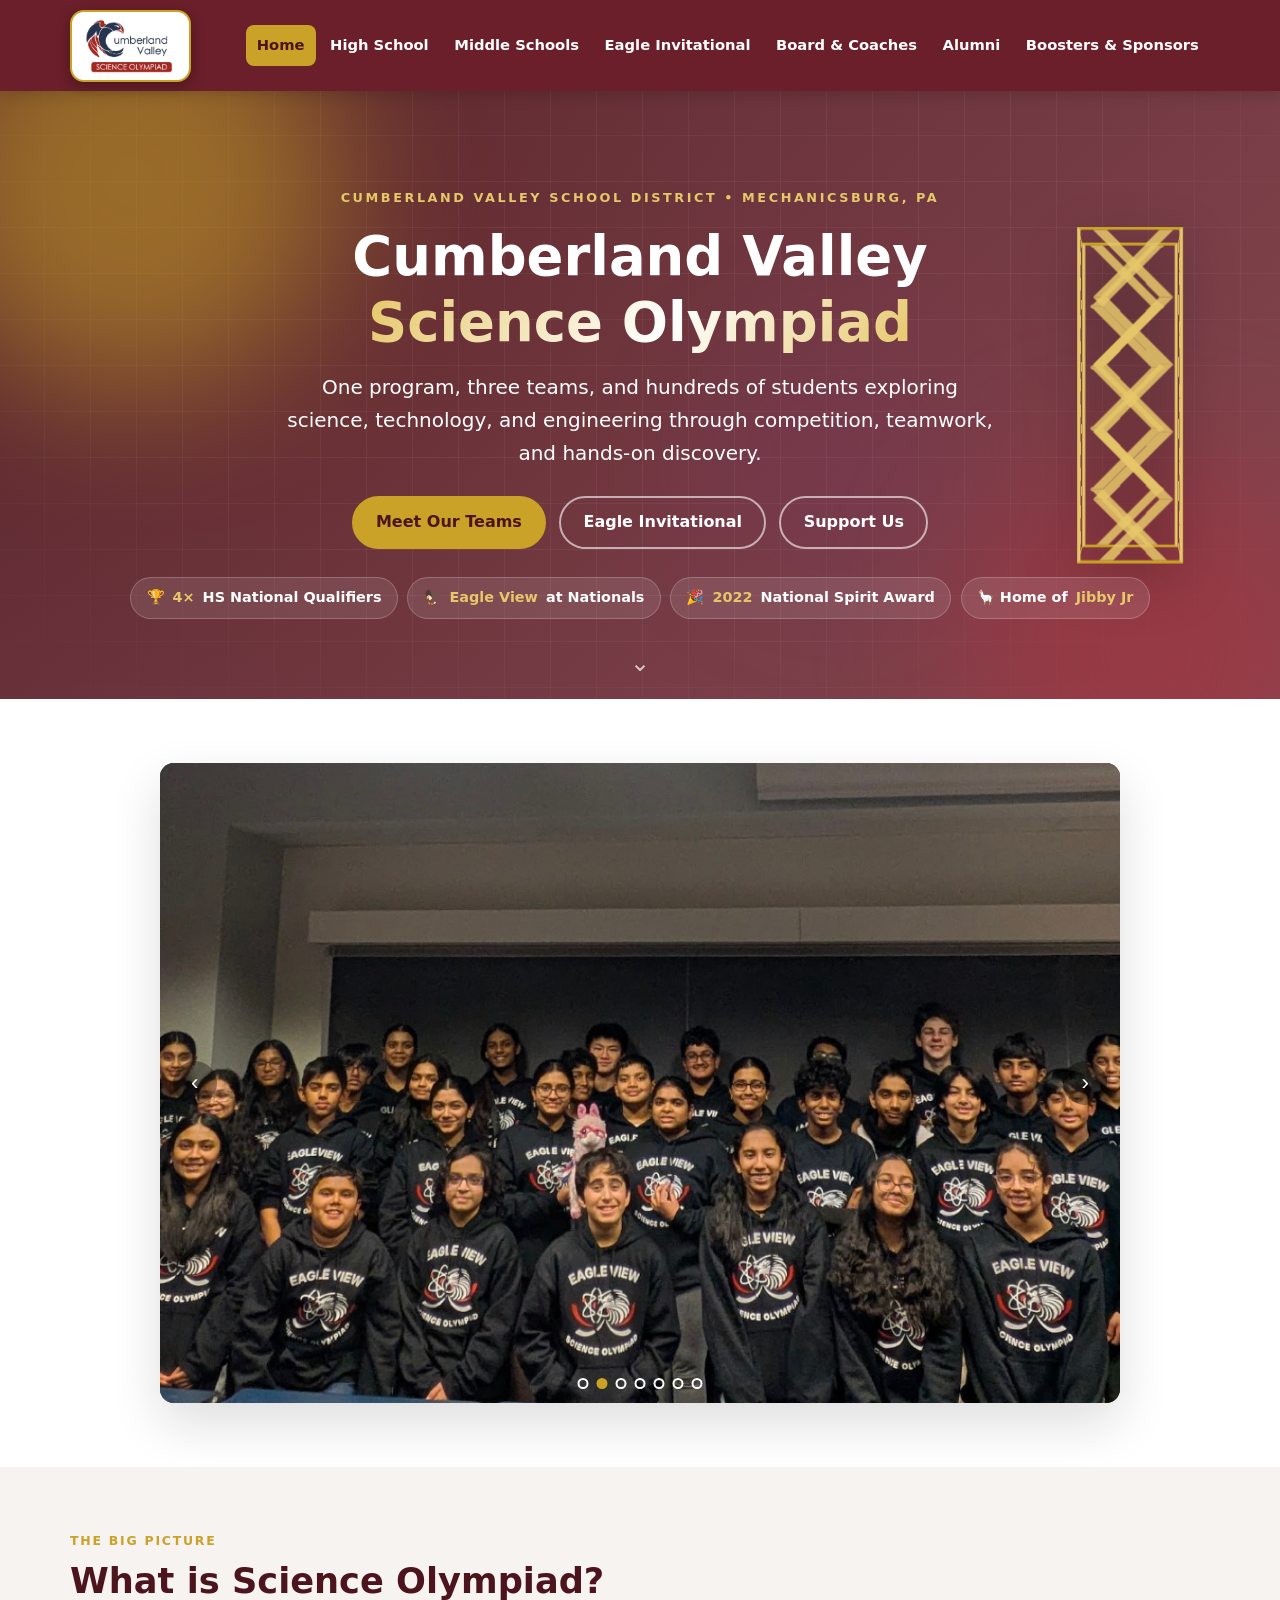
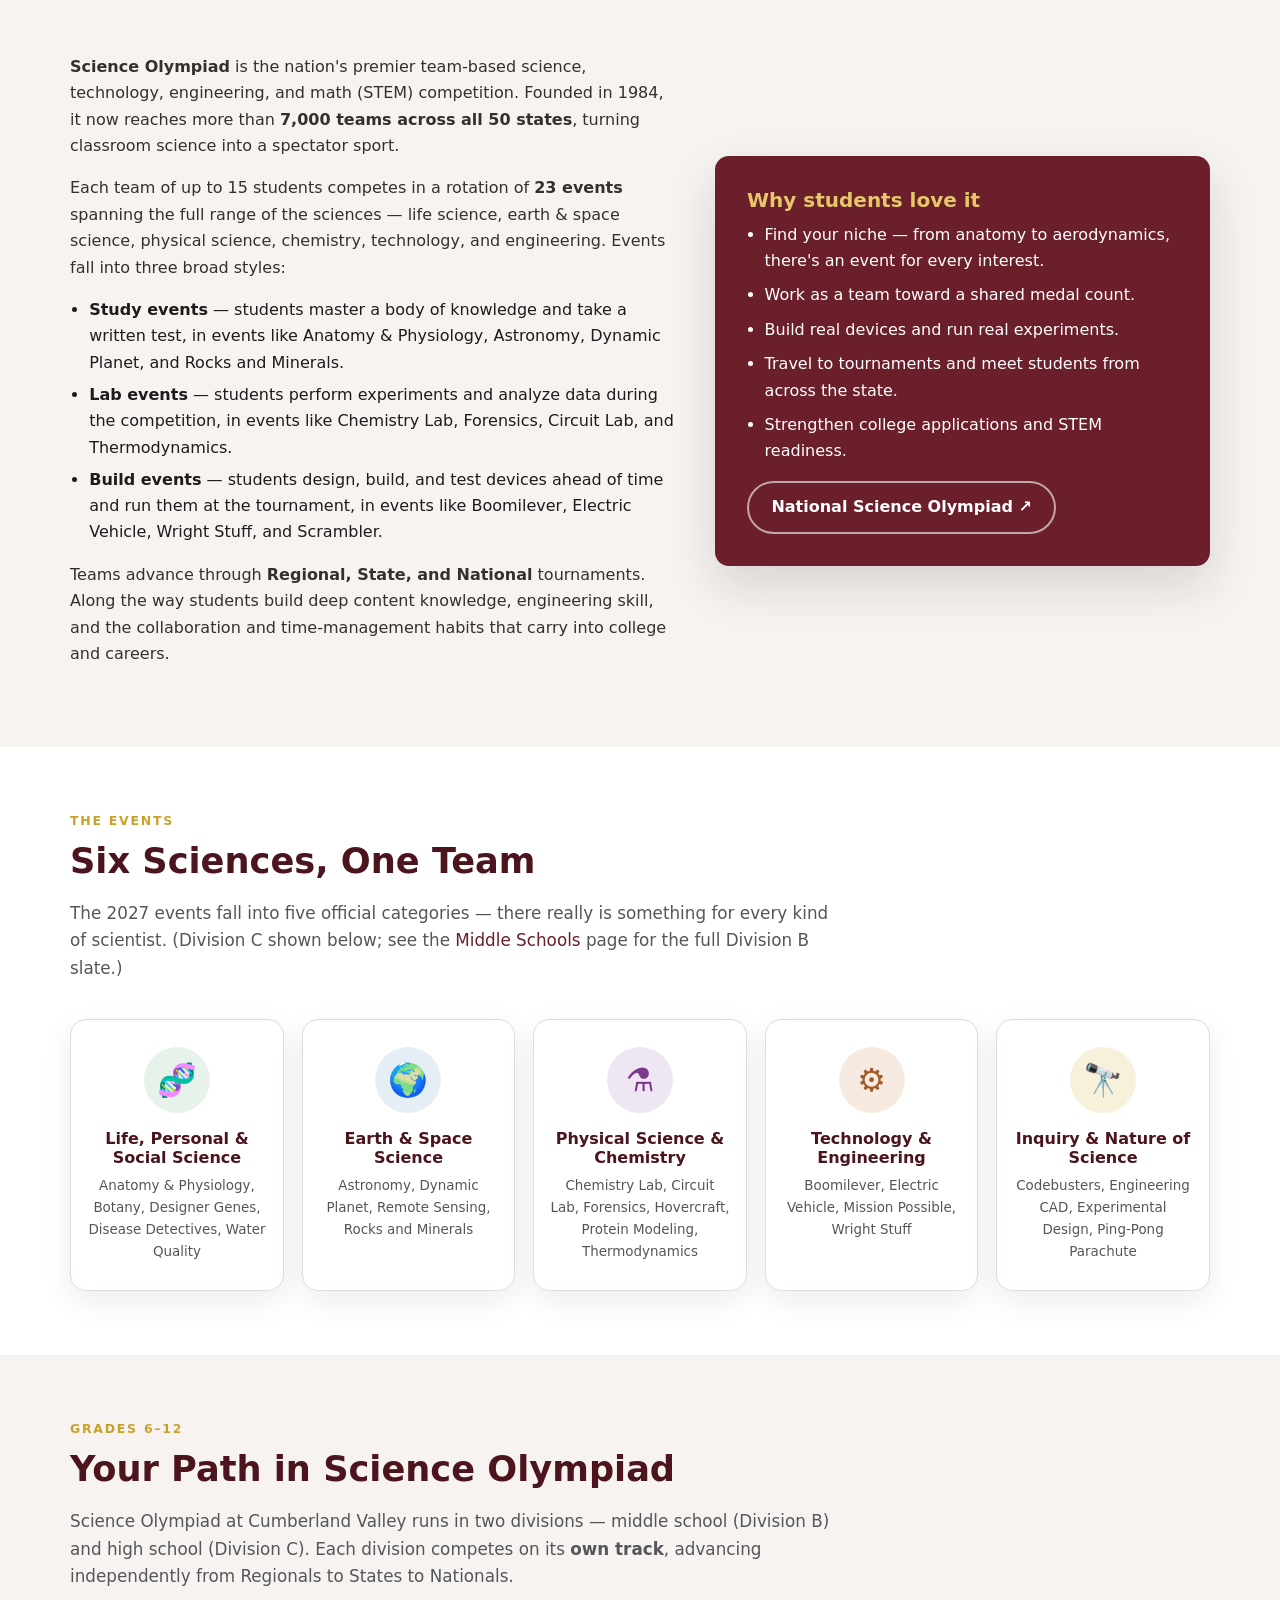
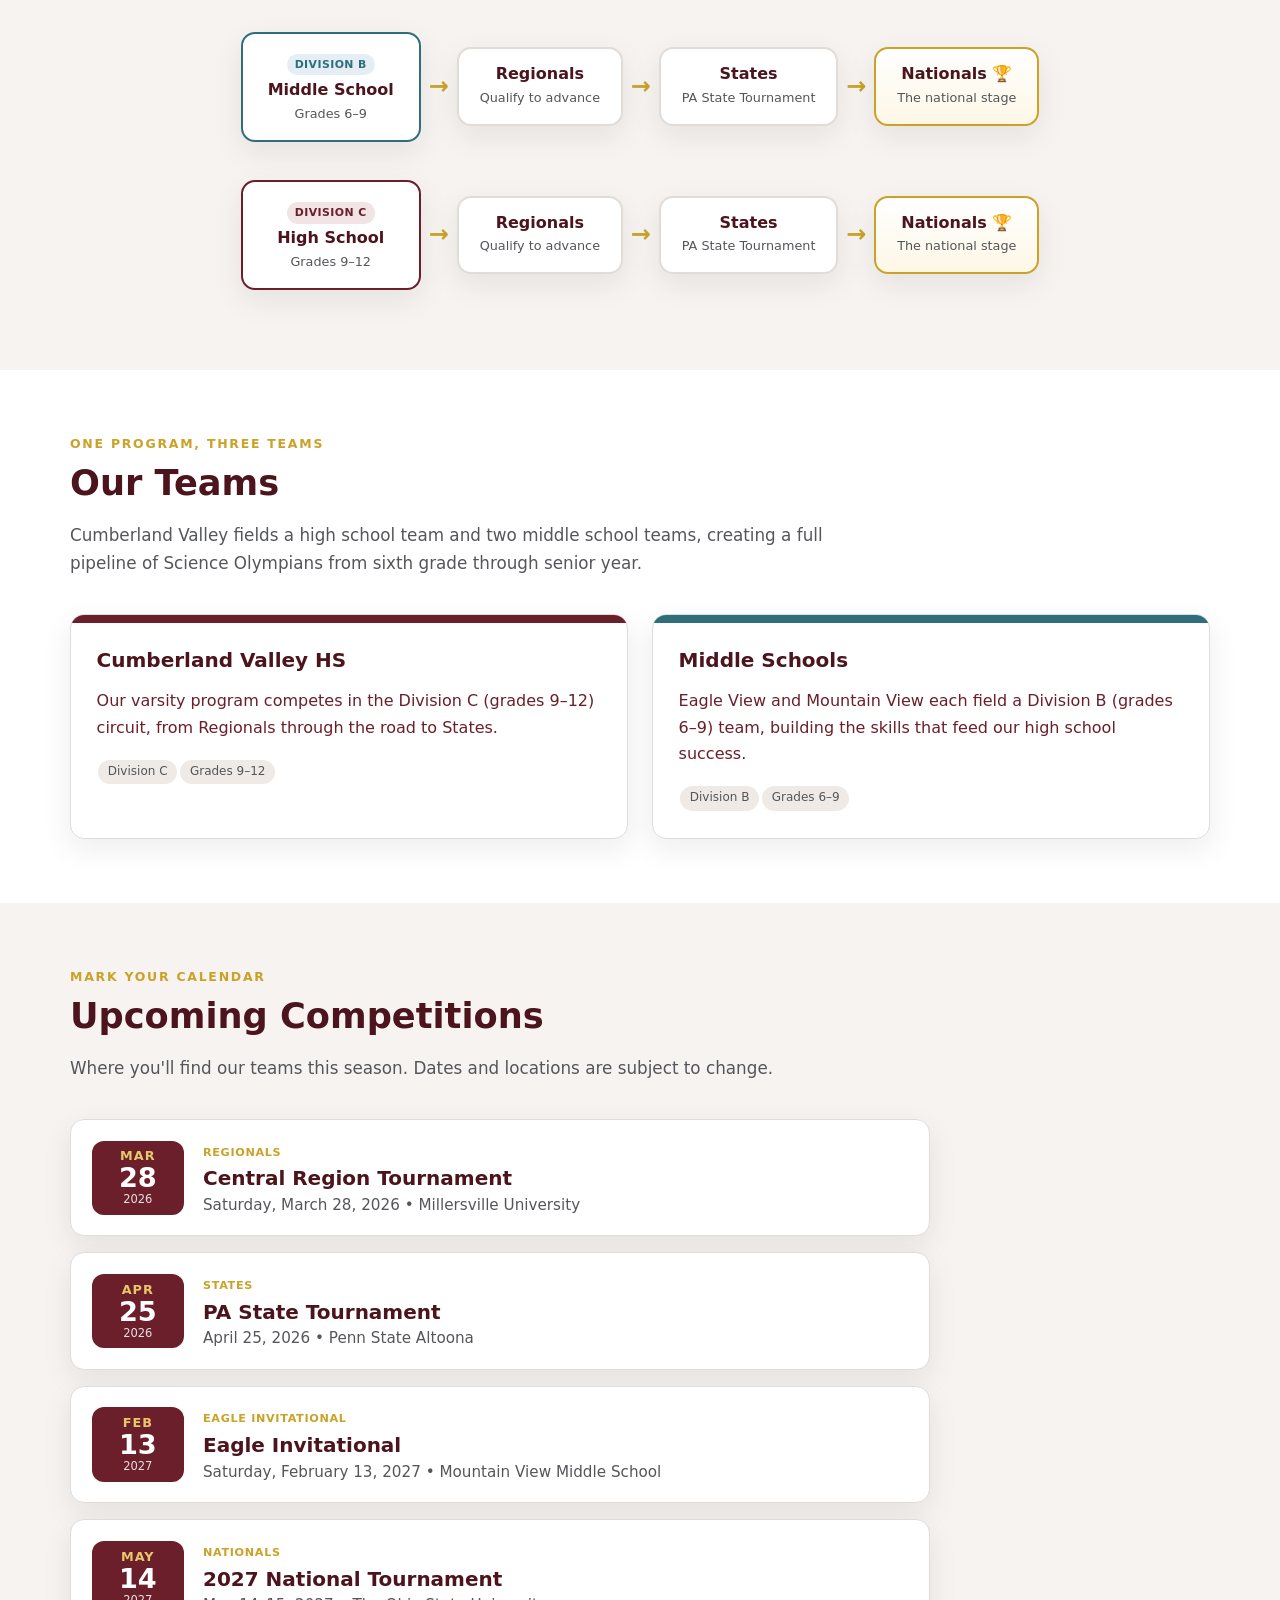
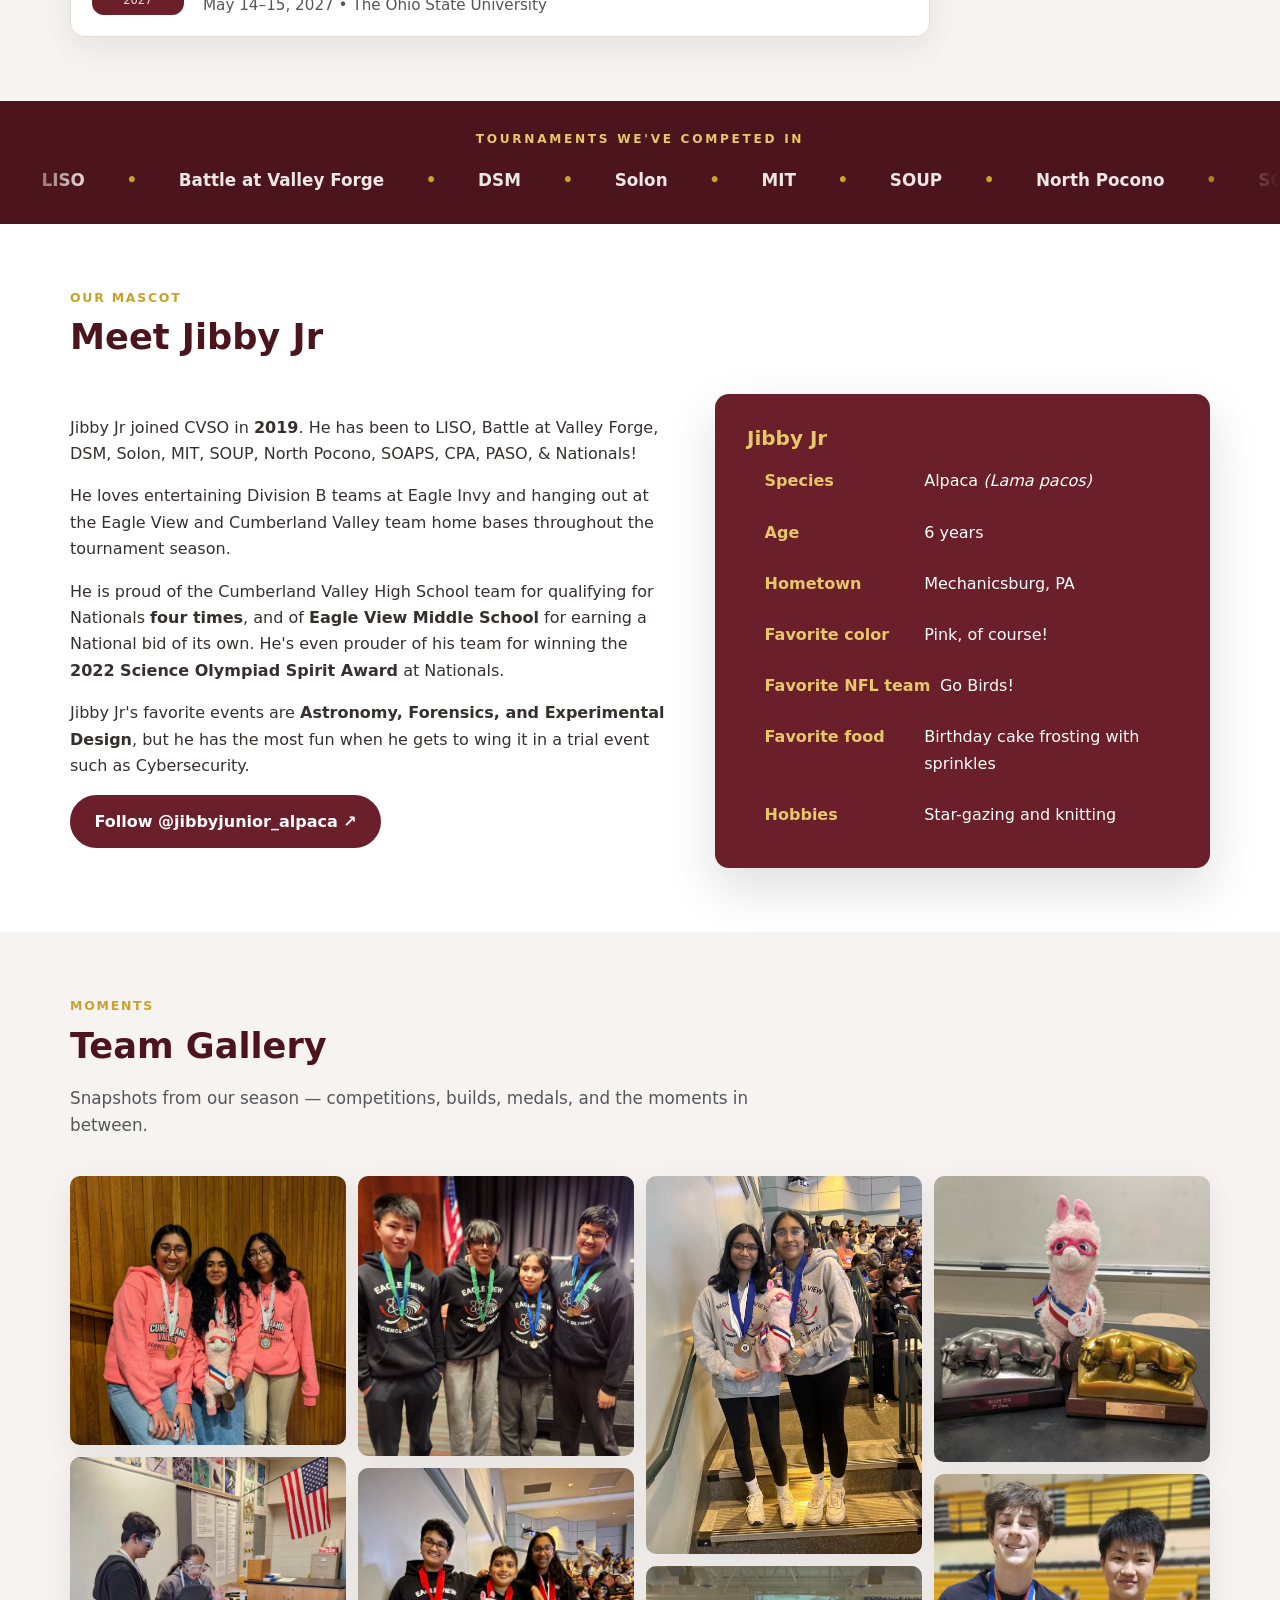
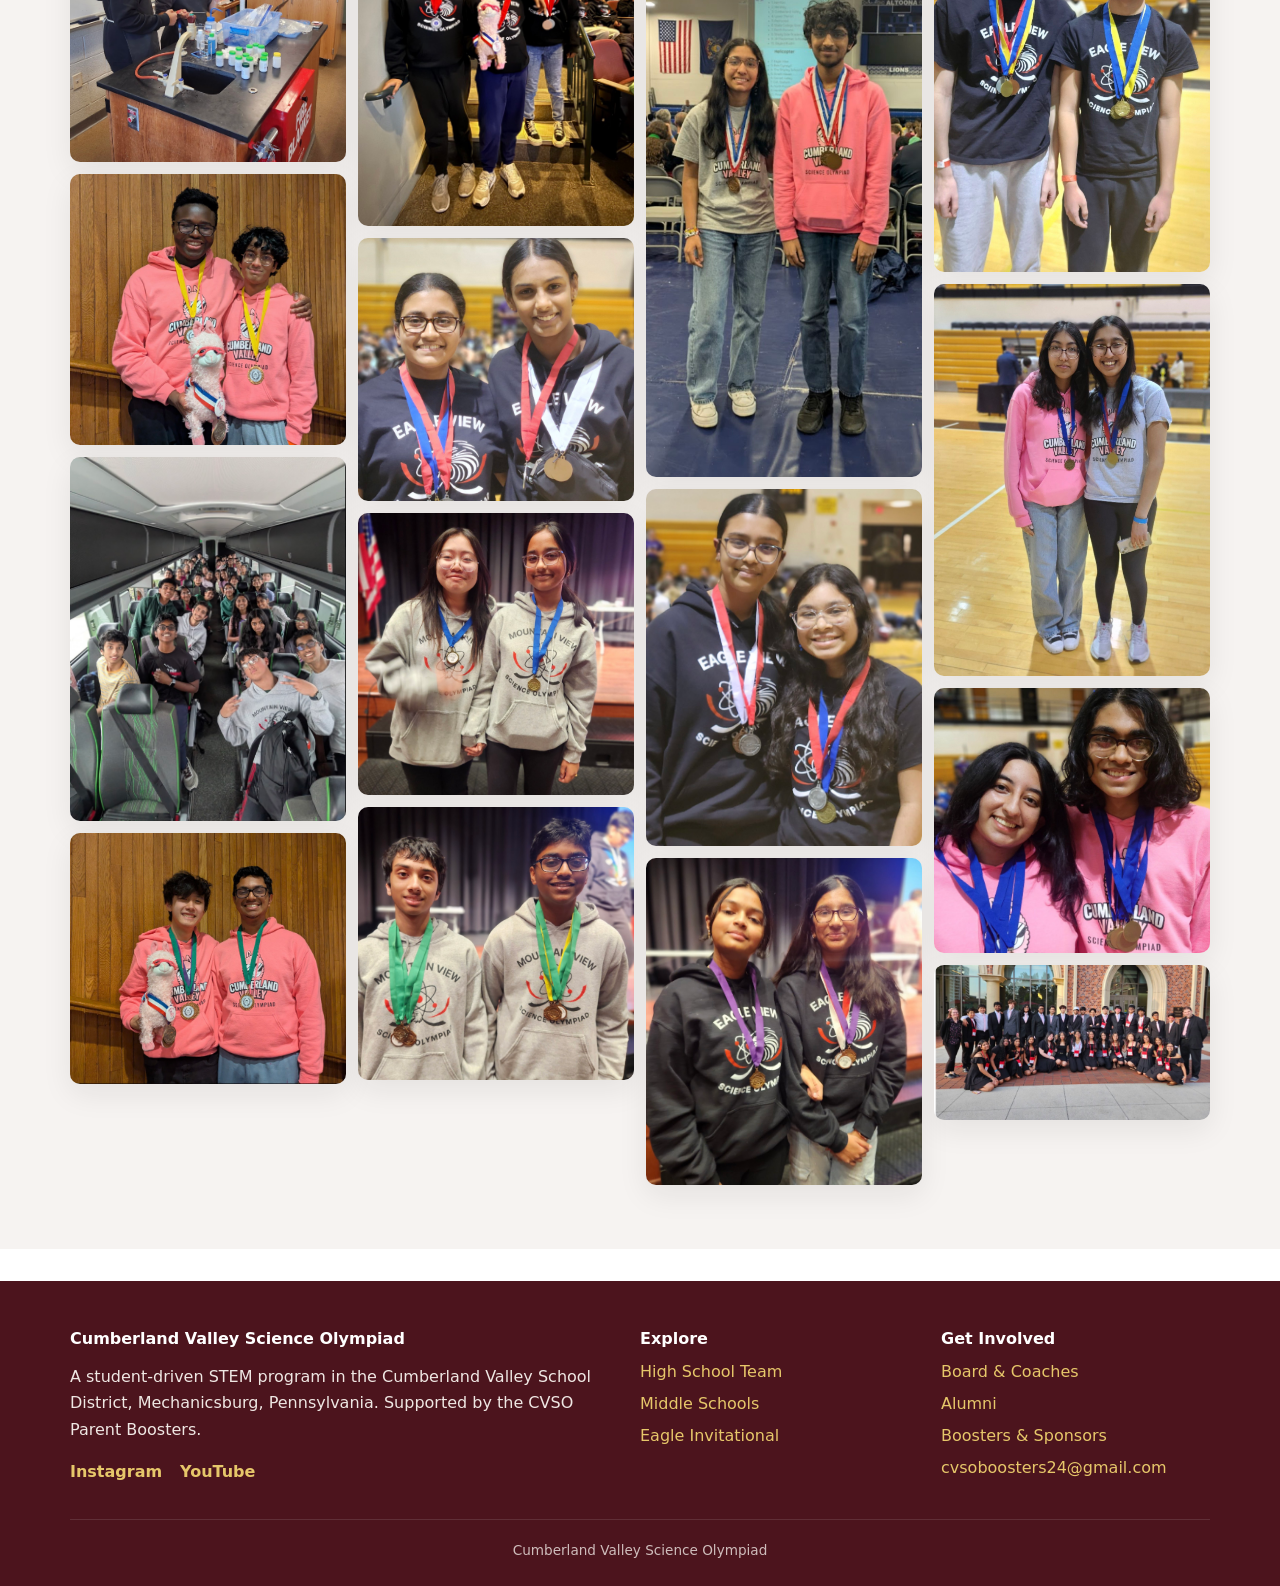
==== commit d9fb8cfb: "Mobile nav visibility, booster meetings, Jibby photo, logo, 3D tower - css/style.css: replace the fa" ====
--- a/index.html
+++ b/index.html
@@ -32,6 +32,30 @@
       .cal-event { grid-template-columns: 66px 1fr; gap: .9rem; padding: 1rem; }
       .cal-date .day { font-size: 1.4rem; }
     }
+
+    /* ---------- 3D spinning tower in the hero (home page only) ---------- */
+    .tower3d {
+      position: absolute; top: 50%; right: 7%; transform: translateY(-50%);
+      width: 120px; height: 320px; perspective: 1000px; z-index: 1; pointer-events: none;
+      filter: drop-shadow(0 18px 26px rgba(0,0,0,.35));
+    }
+    .tower-spin { position: relative; width: 100%; height: 100%; transform-style: preserve-3d; animation: towerSpin 18s linear infinite; }
+    .tower-face {
+      position: absolute; top: 0; left: 50%; margin-left: -50px; width: 100px; height: 320px;
+      border-left: 3px solid var(--gold-light); border-right: 3px solid var(--gold-light);
+      border-top: 3px solid var(--gold); border-bottom: 3px solid var(--gold);
+      background:
+        linear-gradient(45deg, transparent 46%, rgba(230,199,106,.85) 46%, rgba(230,199,106,.85) 54%, transparent 54%),
+        linear-gradient(-45deg, transparent 46%, rgba(230,199,106,.85) 46%, rgba(230,199,106,.85) 54%, transparent 54%);
+      background-size: 100px 64px; background-repeat: repeat-y;
+    }
+    .tf1 { transform: translateZ(50px); }
+    .tf2 { transform: rotateY(90deg) translateZ(50px); }
+    .tf3 { transform: rotateY(180deg) translateZ(50px); }
+    .tf4 { transform: rotateY(270deg) translateZ(50px); }
+    @keyframes towerSpin { to { transform: rotateY(360deg); } }
+    @media (max-width: 1024px) { .tower3d { display: none; } }
+    @media (prefers-reduced-motion: reduce) { .tower-spin { animation: none; transform: rotateY(28deg) rotateX(-6deg); } }
   </style>
 </head>
 <body>
@@ -60,6 +84,14 @@
       <span class="blob b1"></span>
       <span class="blob b2"></span>
       <span class="blob b3"></span>
+    </div>
+    <div class="tower3d" aria-hidden="true">
+      <div class="tower-spin">
+        <span class="tower-face tf1"></span>
+        <span class="tower-face tf2"></span>
+        <span class="tower-face tf3"></span>
+        <span class="tower-face tf4"></span>
+      </div>
     </div>
     <div class="wrap">
       <p class="kicker fade-up">Cumberland Valley School District &bull; Mechanicsburg, PA</p>
@@ -316,6 +348,7 @@
       </div>
       <div class="feature reveal">
         <div class="prose">
+          <img src="assets/photos/jibby.jpg" alt="Jibby Jr, the pink alpaca mascot, posed with two Cumberland Valley Science Olympiad trophies" loading="lazy" onerror="this.style.display='none'" style="border-radius:14px; box-shadow:0 20px 50px rgba(30,20,20,.14); margin-bottom:1.2rem; width:100%;" />
           <p>Jibby Jr joined CVSO in <strong>2019</strong>. He has been to LISO, Battle at Valley Forge, DSM, Solon, MIT, SOUP, North Pocono, SOAPS, CPA, PASO, &amp; Nationals!</p>
           <p>He loves entertaining Division B teams at Eagle Invy and hanging out at the Eagle View and Cumberland Valley team home bases throughout the tournament season.</p>
           <p>He is proud of the Cumberland Valley High School team for qualifying for Nationals <strong>four times</strong>, and of <strong>Eagle View Middle School</strong> for earning a National bid of its own. He's even prouder of his team for winning the <strong>2022 Science Olympiad Spirit Award</strong> at Nationals.</p>
--- a/css/style.css
+++ b/css/style.css
@@ -69,6 +69,7 @@
   box-shadow: 0 2px 14px rgba(0,0,0,.18);
 }
 .nav {
+  position: relative;
   display: flex; align-items: center; justify-content: space-between;
   gap: 1rem; padding: .6rem 0;
 }
@@ -82,11 +83,12 @@
 }
 .brand small { display: block; font-weight: 500; font-size: .72rem; opacity: .85; letter-spacing: .02em; }
 .brand-logo {
-  height: 58px; width: auto; display: block;
-  background: #fff; padding: 5px 10px; border-radius: 12px;
-  box-shadow: 0 2px 8px rgba(0,0,0,.18);
-}
-@media (max-width: 940px) { .brand-logo { height: 46px; } }
+  height: 72px; width: auto; display: block;
+  background: #fff; padding: 7px 13px; border-radius: 14px;
+  box-shadow: 0 4px 14px rgba(0,0,0,.3);
+  border: 2px solid var(--gold);
+}
+@media (max-width: 940px) { .brand-logo { height: 54px; padding: 5px 10px; } }
 
 .nav-links { display: flex; align-items: center; gap: .2rem; list-style: none; margin: 0; padding: 0; flex-wrap: wrap; }
 .nav-links a {
@@ -97,19 +99,24 @@
 .nav-links a.active { background: var(--gold); color: var(--maroon-dark); }
 
 .nav-toggle {
-  display: none; background: transparent; border: 2px solid rgba(255,255,255,.5);
-  color: #fff; border-radius: 8px; padding: .35rem .6rem; cursor: pointer; font-size: 1.1rem;
-}
+  display: none; align-items: center; gap: .4rem;
+  background: var(--gold); border: 2px solid var(--gold);
+  color: var(--maroon-dark); border-radius: 8px; padding: .45rem .8rem; cursor: pointer;
+  font-size: 1.15rem; font-weight: 800; line-height: 1;
+}
+.nav-toggle::before { content: "Menu"; font-size: .9rem; letter-spacing: .02em; }
 
 @media (max-width: 940px) {
-  .nav-toggle { display: block; }
+  .nav-toggle { display: inline-flex; }
   .nav-links {
-    position: absolute; left: 0; right: 0; top: 100%;
+    position: absolute; left: 0; right: 0; top: calc(100% + .6rem); z-index: 60;
     background: var(--maroon-dark); flex-direction: column; align-items: stretch;
-    gap: 0; padding: .5rem 6%; max-height: 0; overflow: hidden; transition: max-height .3s ease;
+    gap: 0; padding: 0 6%; max-height: 0; overflow: hidden;
+    transition: max-height .3s ease; box-shadow: 0 14px 26px rgba(0,0,0,.3);
+    border-top: 3px solid var(--gold);
   }
-  .nav-links.open { max-height: 640px; padding-block: .6rem; }
-  .nav-links a { padding: .8rem .6rem; border-bottom: 1px solid rgba(255,255,255,.08); }
+  .nav-links.open { max-height: 80vh; overflow-y: auto; padding-block: .6rem; }
+  .nav-links a { padding: .85rem .6rem; border-bottom: 1px solid rgba(255,255,255,.08); font-size: 1rem; }
 }
 
 /* ---------- Hero ---------- */
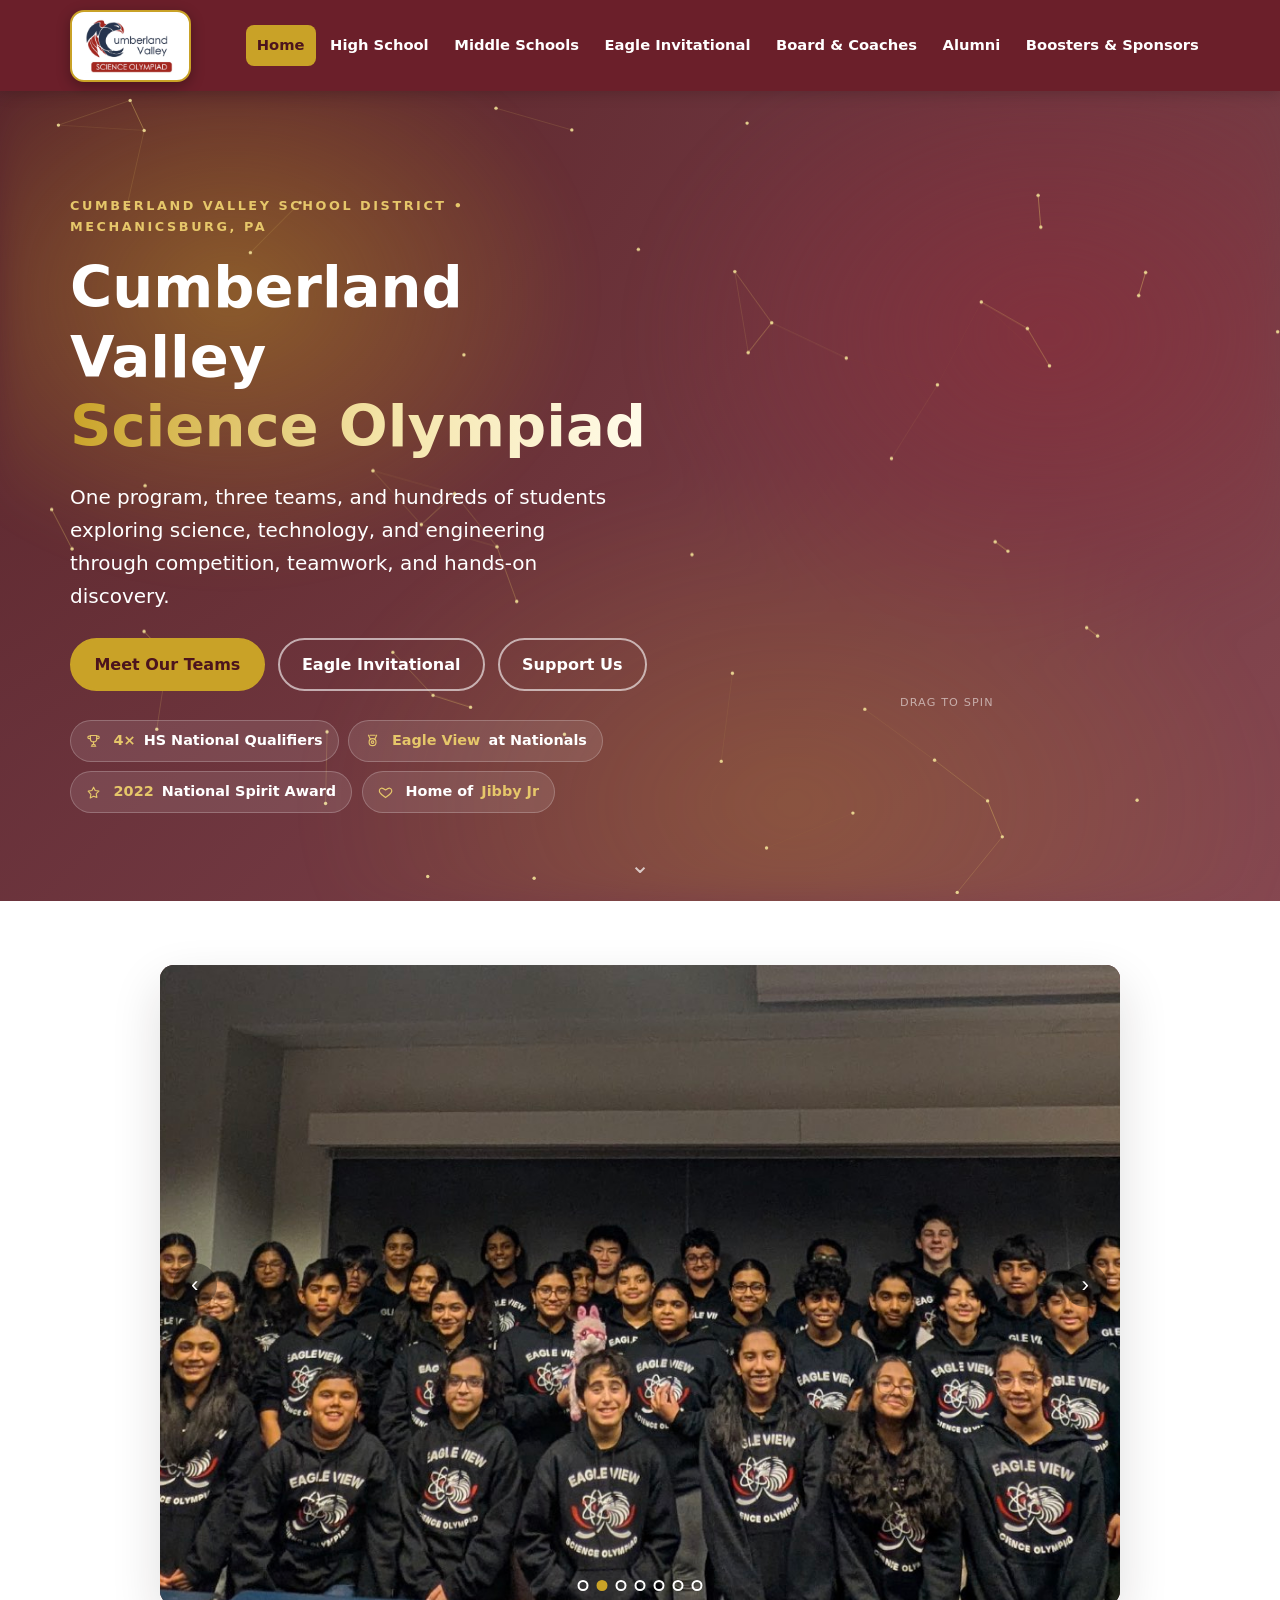
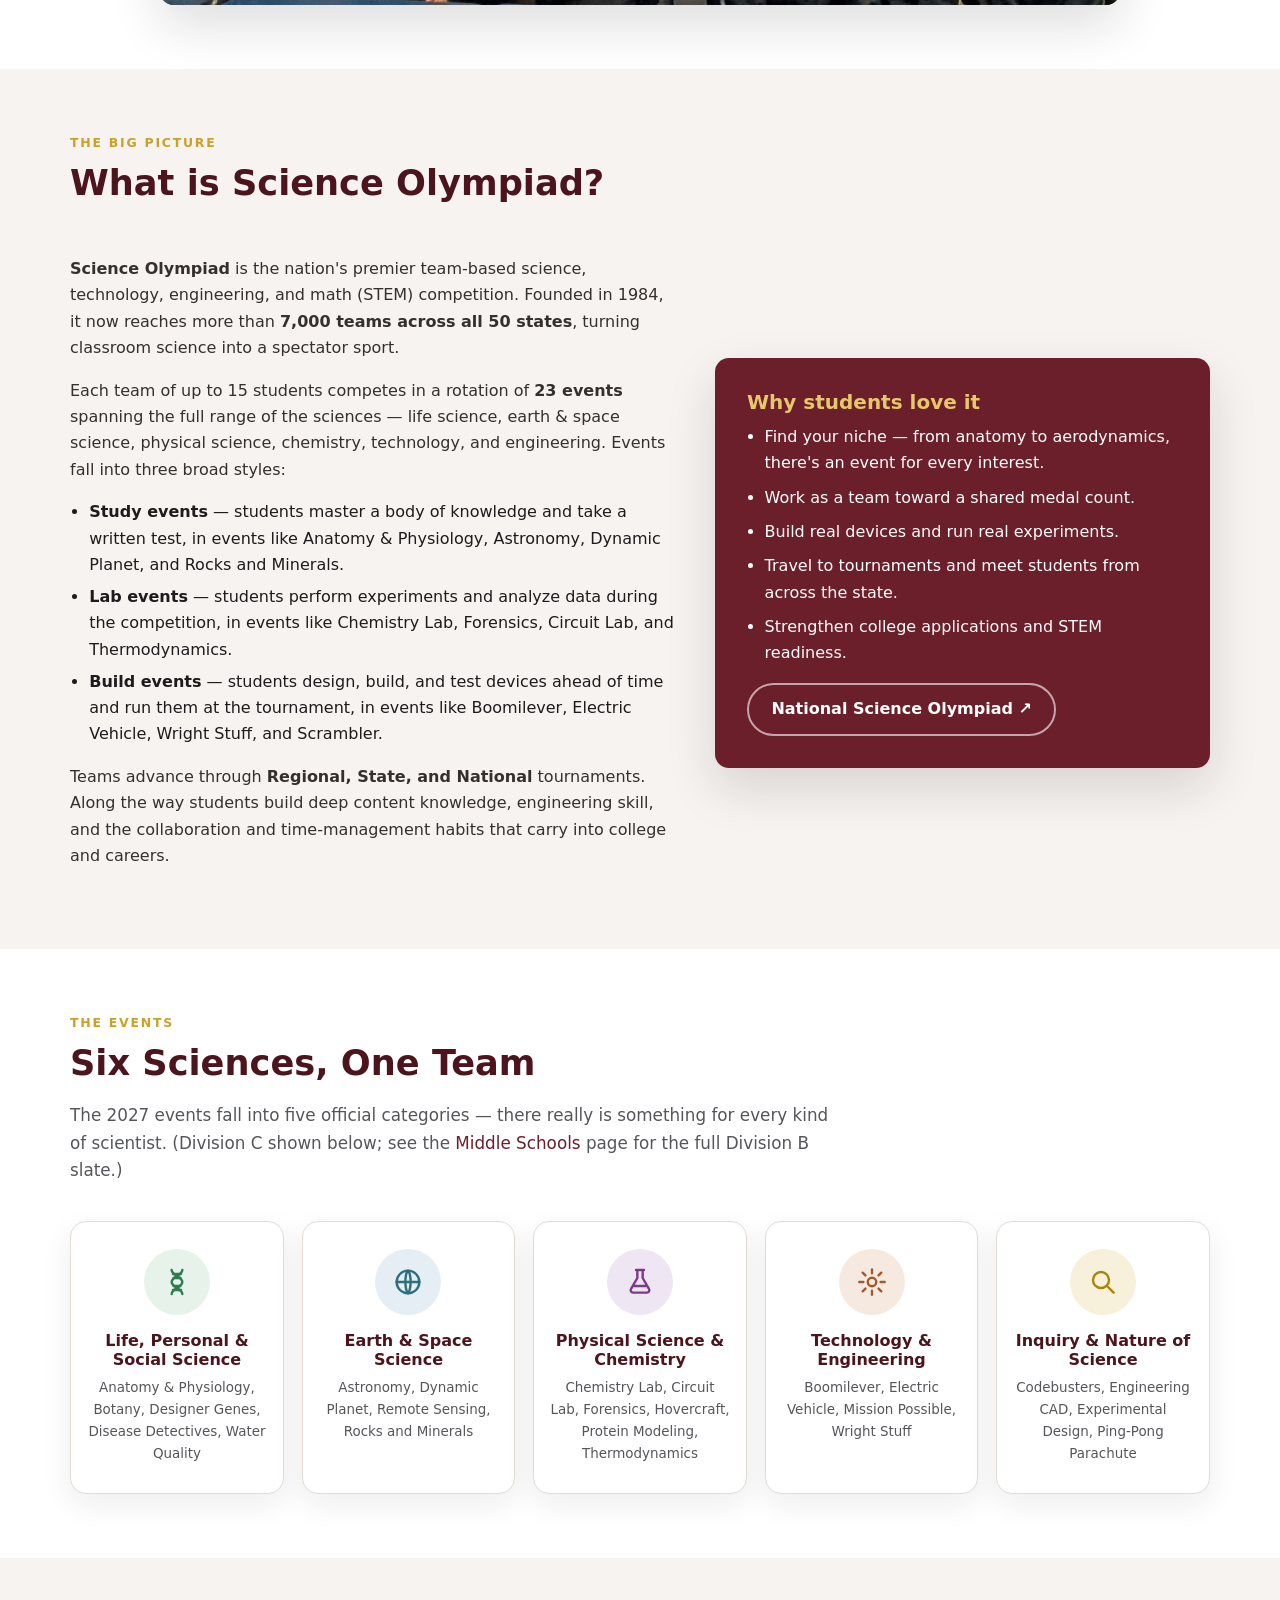
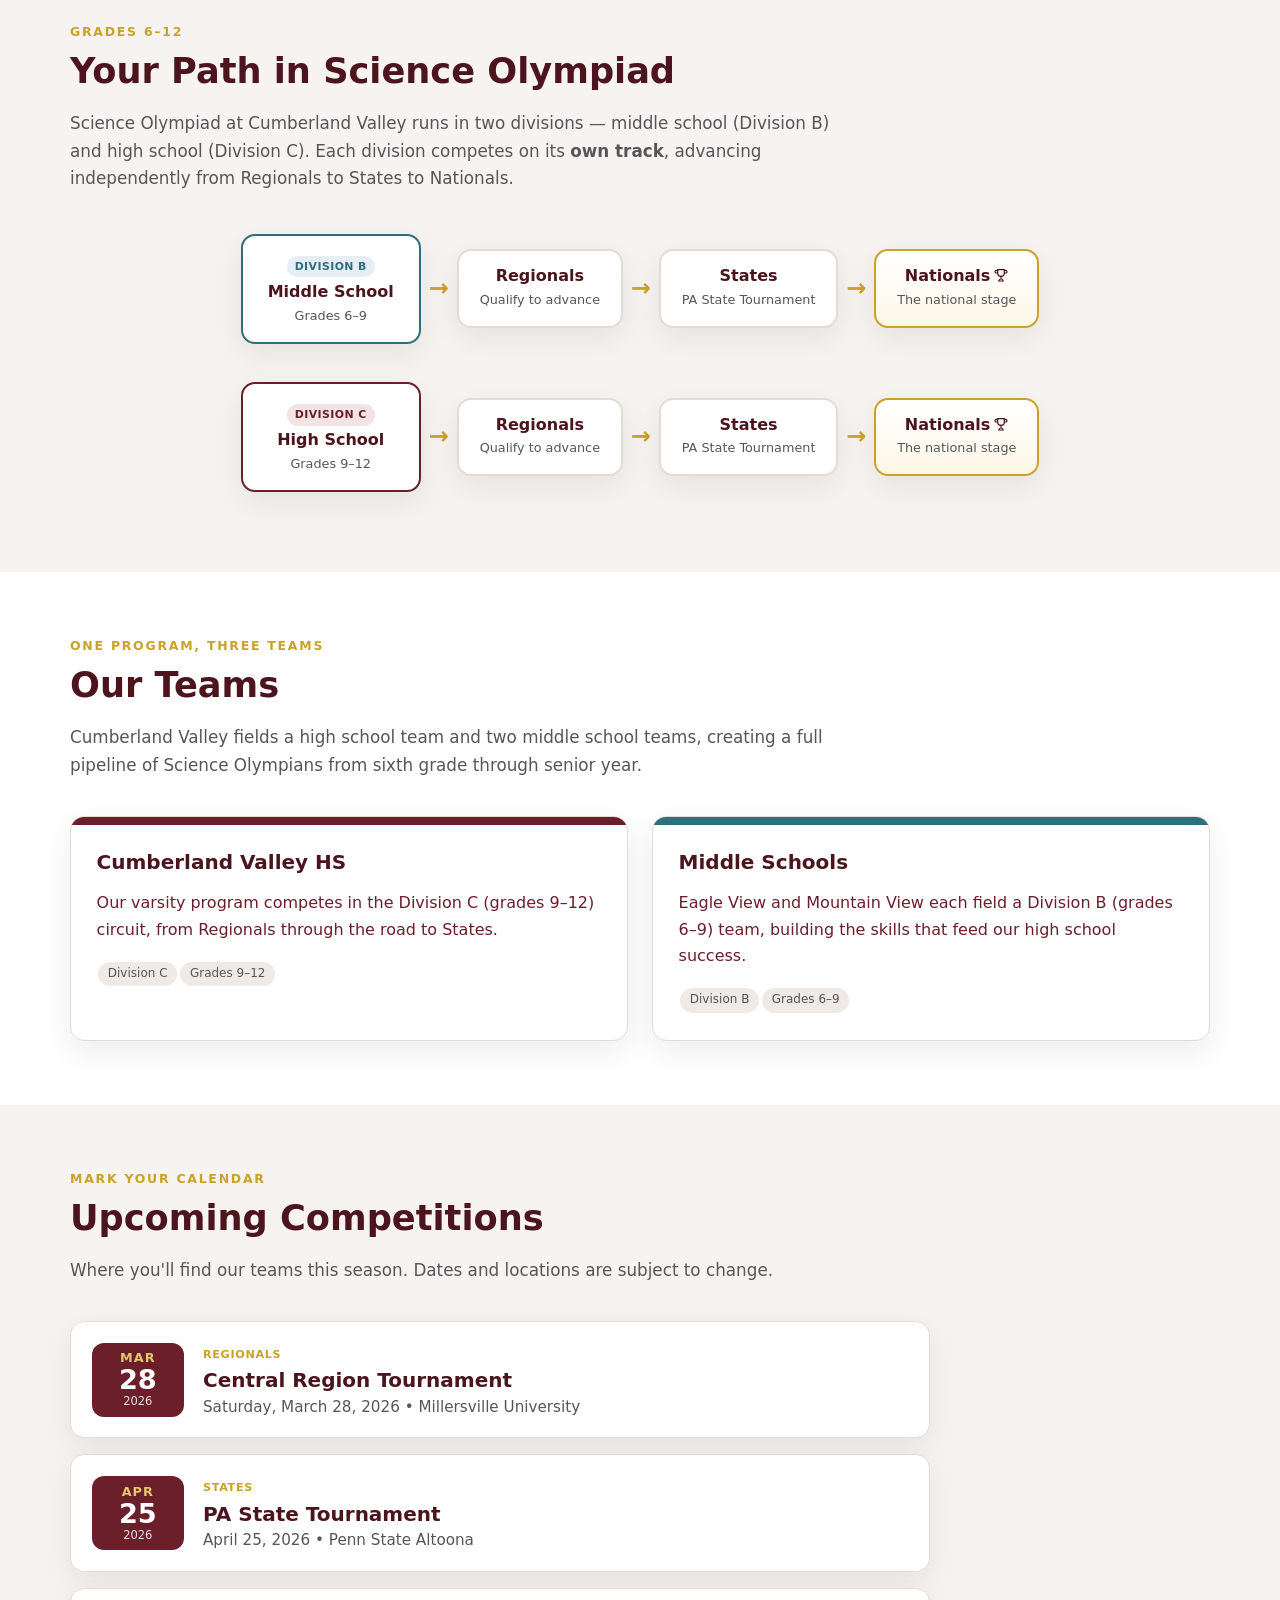
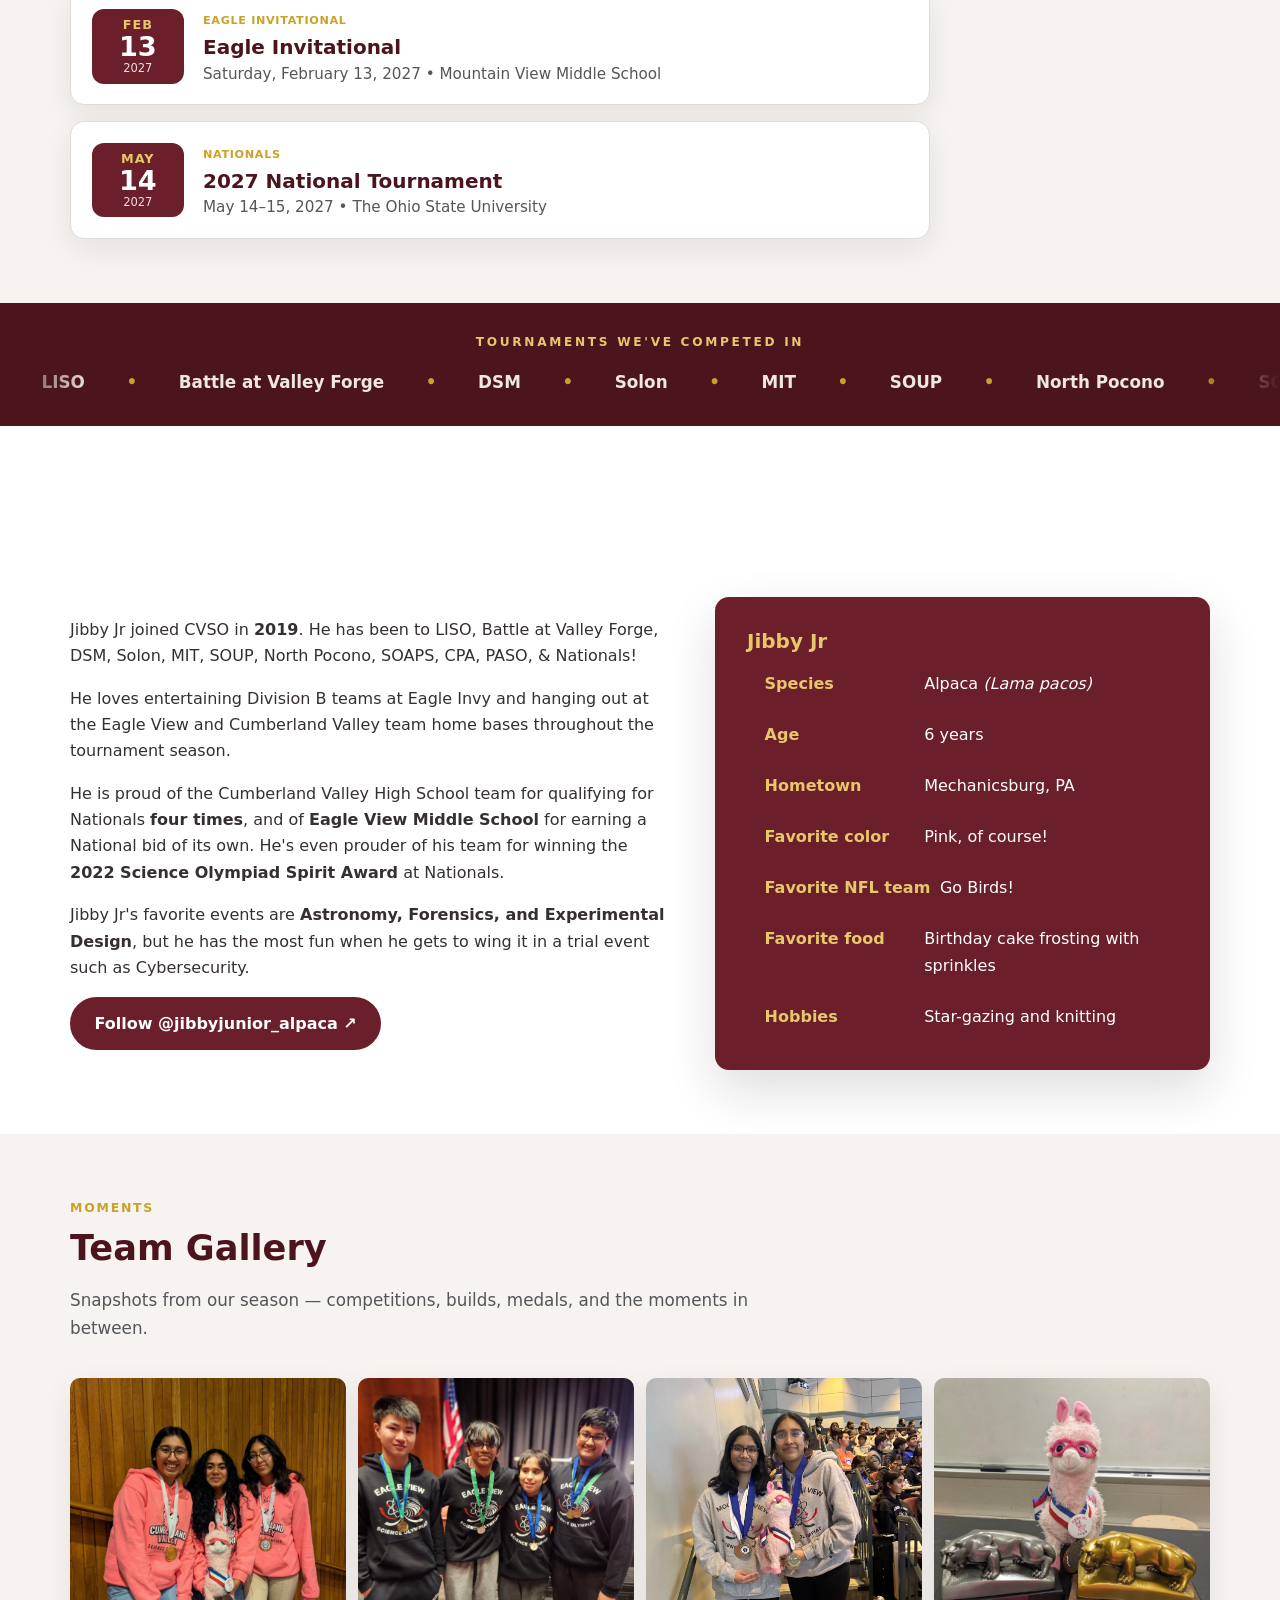
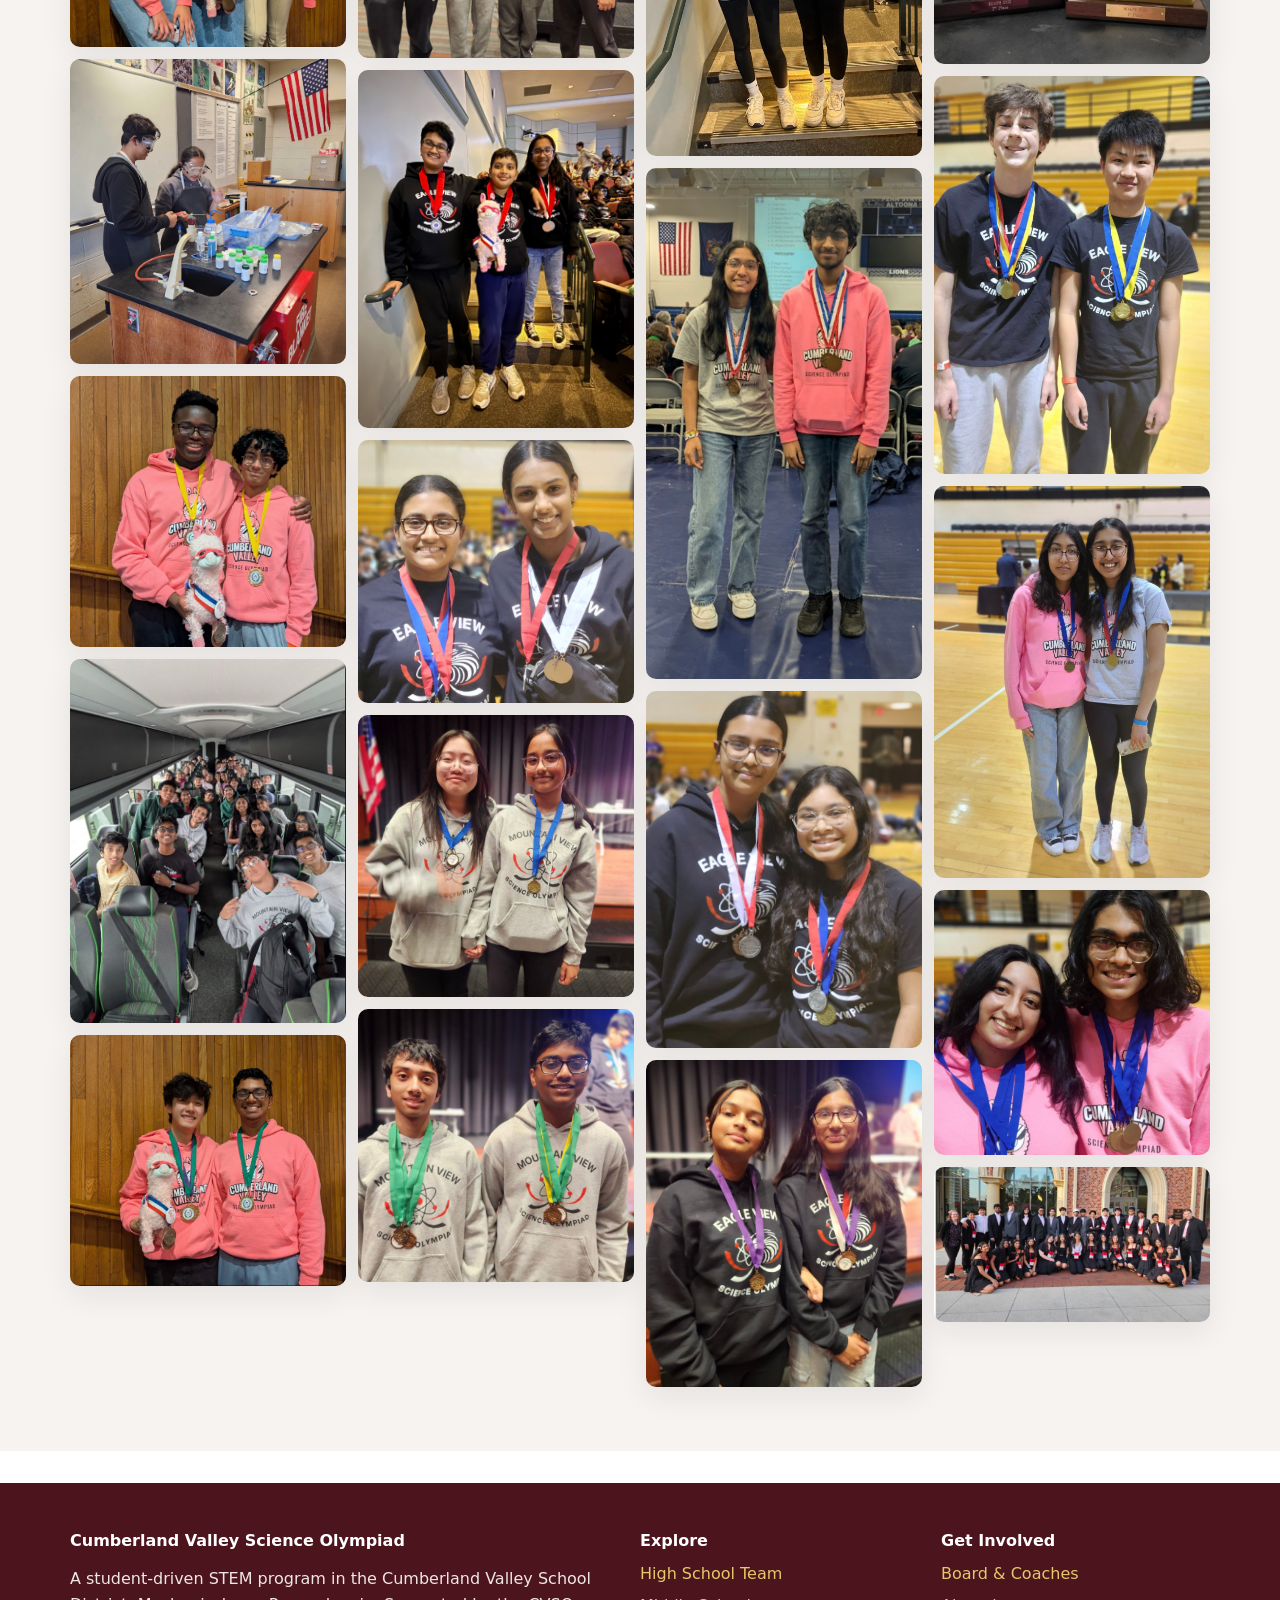
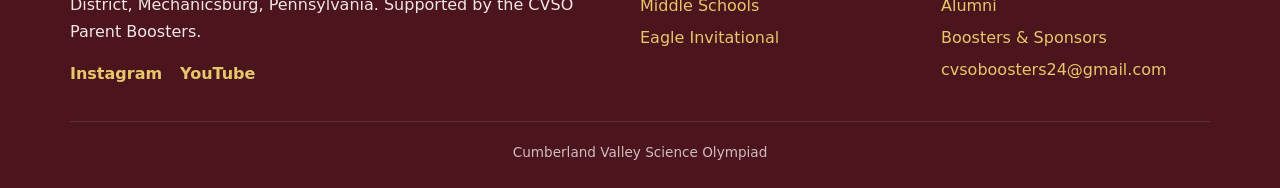
==== commit 4f53cf87: "Immersive home hero + replace decorative emojis with SVG icons - index.html: replace the home hero w" ====
--- a/index.html
+++ b/index.html
@@ -33,29 +33,57 @@
       .cal-date .day { font-size: 1.4rem; }
     }
 
-    /* ---------- 3D spinning tower in the hero (home page only) ---------- */
-    .tower3d {
-      position: absolute; top: 50%; right: 7%; transform: translateY(-50%);
-      width: 120px; height: 320px; perspective: 1000px; z-index: 1; pointer-events: none;
-      filter: drop-shadow(0 18px 26px rgba(0,0,0,.35));
-    }
-    .tower-spin { position: relative; width: 100%; height: 100%; transform-style: preserve-3d; animation: towerSpin 18s linear infinite; }
-    .tower-face {
-      position: absolute; top: 0; left: 50%; margin-left: -50px; width: 100px; height: 320px;
-      border-left: 3px solid var(--gold-light); border-right: 3px solid var(--gold-light);
-      border-top: 3px solid var(--gold); border-bottom: 3px solid var(--gold);
+    /* ---------- Immersive home hero ---------- */
+    .hero-immersive { position: relative; overflow: hidden; padding: 6.5rem 0 5.5rem; }
+    .hero-immersive .hero-aurora,
+    .hero-immersive .hero-canvas { position: absolute; inset: 0; z-index: 0; pointer-events: none; }
+    .hero-aurora {
       background:
-        linear-gradient(45deg, transparent 46%, rgba(230,199,106,.85) 46%, rgba(230,199,106,.85) 54%, transparent 54%),
-        linear-gradient(-45deg, transparent 46%, rgba(230,199,106,.85) 46%, rgba(230,199,106,.85) 54%, transparent 54%);
-      background-size: 100px 64px; background-repeat: repeat-y;
-    }
-    .tf1 { transform: translateZ(50px); }
-    .tf2 { transform: rotateY(90deg) translateZ(50px); }
-    .tf3 { transform: rotateY(180deg) translateZ(50px); }
-    .tf4 { transform: rotateY(270deg) translateZ(50px); }
-    @keyframes towerSpin { to { transform: rotateY(360deg); } }
-    @media (max-width: 1024px) { .tower3d { display: none; } }
-    @media (prefers-reduced-motion: reduce) { .tower-spin { animation: none; transform: rotateY(28deg) rotateX(-6deg); } }
+        radial-gradient(40% 50% at 18% 25%, rgba(201,162,39,.42), transparent 70%),
+        radial-gradient(45% 55% at 82% 30%, rgba(138,44,58,.6), transparent 72%),
+        radial-gradient(55% 60% at 62% 88%, rgba(201,162,39,.22), transparent 70%);
+      filter: blur(16px); animation: auroraDrift 16s ease-in-out infinite alternate;
+    }
+    @keyframes auroraDrift {
+      0%   { transform: translate3d(-2%, -1%, 0) scale(1.05); opacity: .9; }
+      50%  { transform: translate3d(3%, 2%, 0) scale(1.12); opacity: 1; }
+      100% { transform: translate3d(-1%, 3%, 0) scale(1.06); opacity: .92; }
+    }
+    .hero-canvas { width: 100%; height: 100%; }
+    .hero-immersive > .wrap { position: relative; z-index: 2; }
+    .hero-grid { display: grid; grid-template-columns: 1.05fr .95fr; align-items: center; gap: 2rem; }
+    .hero-copy { text-align: left; }
+    .hero-copy .kicker { color: var(--gold-light); }
+    .hero-immersive h1 { font-size: clamp(2.2rem, 5.5vw, 3.6rem); margin-bottom: .35em; }
+    .hero-immersive p { max-width: 560px; margin-left: 0; margin-right: 0; }
+    .hero-immersive .btn-row,
+    .hero-immersive .hero-badges { justify-content: flex-start; }
+    .hero-immersive .hero-badges .badge svg { width: 1.05em; height: 1.05em; vertical-align: -.16em; margin-right: .3em; color: var(--gold-light); }
+    /* shimmering gold headline */
+    .shimmer {
+      background: linear-gradient(100deg, #c9a227 0%, #f4e4a8 25%, #fffbe8 45%, #f4e4a8 65%, #c9a227 100%);
+      background-size: 220% 100%;
+      -webkit-background-clip: text; background-clip: text; color: transparent;
+      animation: shimmer 5.5s linear infinite;
+    }
+    @keyframes shimmer { to { background-position: -220% 0; } }
+    /* 3D atom */
+    .hero-atom { position: relative; width: 100%; height: 420px; justify-self: center; }
+    .hero-atom canvas { width: 100%; height: 100%; display: block; cursor: grab; touch-action: none; }
+    .hero-atom canvas:active { cursor: grabbing; }
+    .hero-atom .hint {
+      position: absolute; bottom: 2px; left: 50%; transform: translateX(-50%);
+      font-size: .7rem; letter-spacing: .1em; text-transform: uppercase; color: rgba(255,255,255,.55);
+      pointer-events: none;
+    }
+    @media (max-width: 900px) {
+      .hero-grid { grid-template-columns: 1fr; text-align: center; }
+      .hero-copy { text-align: center; }
+      .hero-immersive p { margin-inline: auto; }
+      .hero-immersive .btn-row, .hero-immersive .hero-badges { justify-content: center; }
+      .hero-atom { height: 300px; max-width: 340px; margin-inline: auto; }
+    }
+    @media (prefers-reduced-motion: reduce) { .hero-aurora, .shimmer { animation: none; } }
   </style>
 </head>
 <body>
@@ -78,35 +106,30 @@
     </div>
   </header>
 
-  <!-- ===== Hero ===== -->
-  <section class="hero hero-home">
-    <div class="hero-bg" aria-hidden="true">
-      <span class="blob b1"></span>
-      <span class="blob b2"></span>
-      <span class="blob b3"></span>
-    </div>
-    <div class="tower3d" aria-hidden="true">
-      <div class="tower-spin">
-        <span class="tower-face tf1"></span>
-        <span class="tower-face tf2"></span>
-        <span class="tower-face tf3"></span>
-        <span class="tower-face tf4"></span>
-      </div>
-    </div>
-    <div class="wrap">
-      <p class="kicker fade-up">Cumberland Valley School District &bull; Mechanicsburg, PA</p>
-      <h1 class="fade-up d1">Cumberland Valley<br /><span class="accent">Science Olympiad</span></h1>
-      <p class="fade-up d2">One program, three teams, and hundreds of students exploring science, technology, and engineering through competition, teamwork, and hands-on discovery.</p>
-      <div class="btn-row fade-up d3">
-        <a href="cvhs.html" class="btn">Meet Our Teams</a>
-        <a href="eagle-invitational.html" class="btn ghost">Eagle Invitational</a>
-        <a href="boosters.html" class="btn ghost">Support Us</a>
-      </div>
-      <div class="hero-badges fade-up d4">
-        <span class="badge">&#127942; <b>4&times;</b> HS National Qualifiers</span>
-        <span class="badge">&#129413; <b>Eagle View</b> at Nationals</span>
-        <span class="badge">&#127881; <b>2022</b> National Spirit Award</span>
-        <span class="badge">&#129433; Home of <b>Jibby Jr</b></span>
+  <!-- ===== Hero (immersive) ===== -->
+  <section class="hero hero-home hero-immersive">
+    <div class="hero-aurora" aria-hidden="true"></div>
+    <canvas class="hero-canvas" aria-hidden="true"></canvas>
+    <div class="wrap hero-grid">
+      <div class="hero-copy">
+        <p class="kicker fade-up">Cumberland Valley School District &bull; Mechanicsburg, PA</p>
+        <h1 class="fade-up d1">Cumberland Valley<br /><span class="shimmer">Science Olympiad</span></h1>
+        <p class="fade-up d2">One program, three teams, and hundreds of students exploring science, technology, and engineering through competition, teamwork, and hands-on discovery.</p>
+        <div class="btn-row fade-up d3">
+          <a href="cvhs.html" class="btn">Meet Our Teams</a>
+          <a href="eagle-invitational.html" class="btn ghost">Eagle Invitational</a>
+          <a href="boosters.html" class="btn ghost">Support Us</a>
+        </div>
+        <div class="hero-badges fade-up d4">
+          <span class="badge"><svg viewBox="0 0 24 24" fill="none" stroke="currentColor" stroke-width="1.8" stroke-linecap="round" stroke-linejoin="round"><path d="M7 4h10v5a5 5 0 0 1-10 0V4Z"/><path d="M17 5h2a2 2 0 0 1 0 4h-2M7 5H5a2 2 0 0 0 0 4h2"/><path d="M12 14v3M8.5 21h7M9 21a3 3 0 0 1 6 0"/></svg><b>4&times;</b> HS National Qualifiers</span>
+          <span class="badge"><svg viewBox="0 0 24 24" fill="none" stroke="currentColor" stroke-width="1.8" stroke-linecap="round" stroke-linejoin="round"><circle cx="12" cy="14.5" r="5.5"/><circle cx="12" cy="14.5" r="2"/><path d="M8.5 10 5.5 3.5M15.5 10 18.5 3.5M8 3.5h8"/></svg><b>Eagle View</b> at Nationals</span>
+          <span class="badge"><svg viewBox="0 0 24 24" fill="none" stroke="currentColor" stroke-width="1.8" stroke-linecap="round" stroke-linejoin="round"><path d="M12 3.5l2.6 5.3 5.9.9-4.25 4.15 1 5.85L12 17.9l-5.25 2.7 1-5.85L3.5 9.7l5.9-.9z"/></svg><b>2022</b> National Spirit Award</span>
+          <span class="badge"><svg viewBox="0 0 24 24" fill="none" stroke="currentColor" stroke-width="1.8" stroke-linecap="round" stroke-linejoin="round"><path d="M12 20s-7-4.35-9.2-8.3C1.4 9 2.3 5.8 5.2 5.1 7 4.7 8.8 5.6 12 8c3.2-2.4 5-3.3 6.8-2.9 2.9.7 3.8 3.9 2.4 6.6C19 15.65 12 20 12 20Z"/></svg>Home of <b>Jibby Jr</b></span>
+        </div>
+      </div>
+      <div class="hero-atom fade-up d3" aria-hidden="true">
+        <canvas class="atom-canvas"></canvas>
+        <span class="hint">Drag to spin</span>
       </div>
     </div>
     <a href="#what" class="scroll-cue" aria-label="Scroll down">&#8964;</a>
@@ -174,27 +197,27 @@
       </div>
       <div class="cat-grid reveal">
         <div class="cat-tile">
-          <div class="cat-ico" style="background:#e6f2ea; color:#2f7d4f;">&#129516;</div>
+          <div class="cat-ico" style="background:#e6f2ea; color:#2f7d4f;"><svg viewBox="0 0 24 24" fill="none" stroke="currentColor" stroke-width="1.8" stroke-linecap="round" stroke-linejoin="round"><path d="M8 3c0 4 8 5 8 9s-8 5-8 9"/><path d="M16 3c0 4-8 5-8 9s8 5 8 9"/><path d="M9 6h6M9.5 9h5M9.5 15h5M9 18h6"/></svg></div>
           <h3>Life, Personal &amp; Social Science</h3>
           <p>Anatomy &amp; Physiology, Botany, Designer Genes, Disease Detectives, Water Quality</p>
         </div>
         <div class="cat-tile">
-          <div class="cat-ico" style="background:#e4eef4; color:#2f6f7d;">&#127757;</div>
+          <div class="cat-ico" style="background:#e4eef4; color:#2f6f7d;"><svg viewBox="0 0 24 24" fill="none" stroke="currentColor" stroke-width="1.8" stroke-linecap="round" stroke-linejoin="round"><circle cx="12" cy="12" r="8.5"/><path d="M3.5 12h17M12 3.5c2.6 2.6 2.6 14 0 17M12 3.5c-2.6 2.6-2.6 14 0 17"/></svg></div>
           <h3>Earth &amp; Space Science</h3>
           <p>Astronomy, Dynamic Planet, Remote Sensing, Rocks and Minerals</p>
         </div>
         <div class="cat-tile">
-          <div class="cat-ico" style="background:#efe6f4; color:#7d3a8c;">&#9879;&#65039;</div>
+          <div class="cat-ico" style="background:#efe6f4; color:#7d3a8c;"><svg viewBox="0 0 24 24" fill="none" stroke="currentColor" stroke-width="1.8" stroke-linecap="round" stroke-linejoin="round"><path d="M9 3h6M10 3v6l-4.7 8.2A1.8 1.8 0 0 0 6.9 20h10.2a1.8 1.8 0 0 0 1.6-2.8L14 9V3"/><path d="M7.5 15h9"/></svg></div>
           <h3>Physical Science &amp; Chemistry</h3>
           <p>Chemistry Lab, Circuit Lab, Forensics, Hovercraft, Protein Modeling, Thermodynamics</p>
         </div>
         <div class="cat-tile">
-          <div class="cat-ico" style="background:#f6eae0; color:#a05a2c;">&#9881;&#65039;</div>
+          <div class="cat-ico" style="background:#f6eae0; color:#a05a2c;"><svg viewBox="0 0 24 24" fill="none" stroke="currentColor" stroke-width="1.8" stroke-linecap="round" stroke-linejoin="round"><circle cx="12" cy="12" r="3.2"/><path d="M12 2.5v3M12 18.5v3M2.5 12h3M18.5 12h3M5 5l2.1 2.1M16.9 16.9 19 19M19 5l-2.1 2.1M7.1 16.9 5 19"/></svg></div>
           <h3>Technology &amp; Engineering</h3>
           <p>Boomilever, Electric Vehicle, Mission Possible, Wright Stuff</p>
         </div>
         <div class="cat-tile">
-          <div class="cat-ico" style="background:#f7f0da; color:#a8860b;">&#128301;</div>
+          <div class="cat-ico" style="background:#f7f0da; color:#a8860b;"><svg viewBox="0 0 24 24" fill="none" stroke="currentColor" stroke-width="1.8" stroke-linecap="round" stroke-linejoin="round"><circle cx="10.5" cy="10.5" r="6"/><path d="m15 15 5 5"/></svg></div>
           <h3>Inquiry &amp; Nature of Science</h3>
           <p>Codebusters, Engineering CAD, Experimental Design, Ping-Pong Parachute</p>
         </div>
@@ -218,7 +241,7 @@
           <div class="path-arrow">&rarr;</div>
           <div class="path-step"><div class="t">States</div><div class="s">PA State Tournament</div></div>
           <div class="path-arrow">&rarr;</div>
-          <div class="path-step finish"><div class="t">Nationals &#127942;</div><div class="s">The national stage</div></div>
+          <div class="path-step finish"><div class="t">Nationals<svg viewBox="0 0 24 24" fill="none" stroke="currentColor" stroke-width="1.8" stroke-linecap="round" stroke-linejoin="round" style="width:1em;height:1em;vertical-align:-.12em;margin-left:.15em"><path d="M7 4h10v5a5 5 0 0 1-10 0V4Z"/><path d="M17 5h2a2 2 0 0 1 0 4h-2M7 5H5a2 2 0 0 0 0 4h2"/><path d="M12 14v3M8.5 21h7M9 21a3 3 0 0 1 6 0"/></svg></div><div class="s">The national stage</div></div>
         </div>
         <div class="pathway">
           <div class="path-step start hs"><span class="div-tag">Division C</span><div class="t">High School</div><div class="s">Grades 9&ndash;12</div></div>
@@ -227,7 +250,7 @@
           <div class="path-arrow">&rarr;</div>
           <div class="path-step"><div class="t">States</div><div class="s">PA State Tournament</div></div>
           <div class="path-arrow">&rarr;</div>
-          <div class="path-step finish"><div class="t">Nationals &#127942;</div><div class="s">The national stage</div></div>
+          <div class="path-step finish"><div class="t">Nationals<svg viewBox="0 0 24 24" fill="none" stroke="currentColor" stroke-width="1.8" stroke-linecap="round" stroke-linejoin="round" style="width:1em;height:1em;vertical-align:-.12em;margin-left:.15em"><path d="M7 4h10v5a5 5 0 0 1-10 0V4Z"/><path d="M17 5h2a2 2 0 0 1 0 4h-2M7 5H5a2 2 0 0 0 0 4h2"/><path d="M12 14v3M8.5 21h7M9 21a3 3 0 0 1 6 0"/></svg></div><div class="s">The national stage</div></div>
         </div>
       </div>
     </div>
@@ -348,7 +371,7 @@
       </div>
       <div class="feature reveal">
         <div class="prose">
-          <img src="assets/photos/jibby.jpg" alt="Jibby Jr, the pink alpaca mascot, posed with two Cumberland Valley Science Olympiad trophies" loading="lazy" onerror="this.style.display='none'" style="border-radius:14px; box-shadow:0 20px 50px rgba(30,20,20,.14); margin-bottom:1.2rem; width:100%;" />
+          <img src="assets/photos/jibby.jpg" alt="Jibby Jr, the pink alpaca mascot, dressed in a pinstripe tuxedo with a red bow tie and pink glasses" loading="lazy" onerror="this.style.display='none'" style="border-radius:14px; box-shadow:0 20px 50px rgba(30,20,20,.14); margin-bottom:1.2rem; width:100%;" />
           <p>Jibby Jr joined CVSO in <strong>2019</strong>. He has been to LISO, Battle at Valley Forge, DSM, Solon, MIT, SOUP, North Pocono, SOAPS, CPA, PASO, &amp; Nationals!</p>
           <p>He loves entertaining Division B teams at Eagle Invy and hanging out at the Eagle View and Cumberland Valley team home bases throughout the tournament season.</p>
           <p>He is proud of the Cumberland Valley High School team for qualifying for Nationals <strong>four times</strong>, and of <strong>Eagle View Middle School</strong> for earning a National bid of its own. He's even prouder of his team for winning the <strong>2022 Science Olympiad Spirit Award</strong> at Nationals.</p>
@@ -437,6 +460,88 @@
     </div>
   </footer>
   <script src="js/main.js"></script>
-  <script>document.getElementById('year').textContent = new Date().getFullYear();</script>
+  <script src="https://cdnjs.cloudflare.com/ajax/libs/three.js/r128/three.min.js"></script>
+  <script>
+  (function () {
+    var reduce = window.matchMedia('(prefers-reduced-motion: reduce)').matches;
+
+    /* ----- Mouse-reactive gold particle constellation ----- */
+    var cv = document.querySelector('.hero-canvas');
+    if (cv && cv.getContext) {
+      var ctx = cv.getContext('2d'), W = 0, H = 0, DPR = 1, N = 0, pts = [], mouse = { x: -9999, y: -9999 };
+      var host = cv.closest('.hero-immersive');
+      function resize() {
+        DPR = Math.min(window.devicePixelRatio || 1, 2);
+        var r = cv.getBoundingClientRect(); W = r.width; H = r.height;
+        cv.width = W * DPR; cv.height = H * DPR; ctx.setTransform(DPR, 0, 0, DPR, 0, 0);
+        N = Math.max(38, Math.min(85, Math.round(W * H / 17000)));
+        pts = [];
+        for (var i = 0; i < N; i++) pts.push({ x: Math.random() * W, y: Math.random() * H, vx: (Math.random() - .5) * .35, vy: (Math.random() - .5) * .35 });
+      }
+      if (host) {
+        host.addEventListener('mousemove', function (e) { var r = cv.getBoundingClientRect(); mouse.x = e.clientX - r.left; mouse.y = e.clientY - r.top; });
+        host.addEventListener('mouseleave', function () { mouse.x = -9999; mouse.y = -9999; });
+      }
+      function frame() {
+        ctx.clearRect(0, 0, W, H);
+        for (var i = 0; i < N; i++) {
+          var p = pts[i], dx = p.x - mouse.x, dy = p.y - mouse.y, d2 = dx * dx + dy * dy;
+          if (d2 < 15000) { var d = Math.sqrt(d2) || 1, f = (15000 - d2) / 15000 * .5; p.vx += dx / d * f; p.vy += dy / d * f; }
+          p.x += p.vx; p.y += p.vy; p.vx *= .97; p.vy *= .97;
+          if (p.x < 0 || p.x > W) p.vx *= -1; if (p.y < 0 || p.y > H) p.vy *= -1;
+          p.x = Math.max(0, Math.min(W, p.x)); p.y = Math.max(0, Math.min(H, p.y));
+        }
+        for (var a = 0; a < N; a++) for (var b = a + 1; b < N; b++) {
+          var pa = pts[a], pb = pts[b], ddx = pa.x - pb.x, ddy = pa.y - pb.y, dd = ddx * ddx + ddy * ddy;
+          if (dd < 9500) { ctx.strokeStyle = 'rgba(230,199,106,' + ((1 - dd / 9500) * .45).toFixed(3) + ')'; ctx.lineWidth = 1; ctx.beginPath(); ctx.moveTo(pa.x, pa.y); ctx.lineTo(pb.x, pb.y); ctx.stroke(); }
+        }
+        ctx.fillStyle = 'rgba(240,222,150,.92)';
+        for (var j = 0; j < N; j++) { ctx.beginPath(); ctx.arc(pts[j].x, pts[j].y, 1.7, 0, 6.283); ctx.fill(); }
+        if (!reduce) requestAnimationFrame(frame);
+      }
+      resize(); window.addEventListener('resize', resize); frame();
+    }
+
+    /* ----- Floating 3D atom (three.js): auto-spins, drag to rotate ----- */
+    var atomCanvas = document.querySelector('.atom-canvas');
+    if (atomCanvas && window.THREE) {
+      var scene = new THREE.Scene();
+      var cam = new THREE.PerspectiveCamera(45, 1, .1, 100); cam.position.set(0, 0, 7.5);
+      var rnd = new THREE.WebGLRenderer({ canvas: atomCanvas, antialias: true, alpha: true });
+      rnd.setClearColor(0x000000, 0);
+      function rsize() { var r = atomCanvas.getBoundingClientRect(); rnd.setPixelRatio(Math.min(window.devicePixelRatio || 1, 2)); rnd.setSize(r.width, r.height, false); cam.aspect = r.width / (r.height || 1); cam.updateProjectionMatrix(); }
+      var grp = new THREE.Group(); scene.add(grp);
+      grp.add(new THREE.Mesh(new THREE.SphereGeometry(.85, 32, 32), new THREE.MeshStandardMaterial({ color: 0x8a2c3a, emissive: 0x6b1f2a, emissiveIntensity: .5, roughness: .35, metalness: .45 })));
+      grp.add(new THREE.Mesh(new THREE.SphereGeometry(1.18, 24, 24), new THREE.MeshBasicMaterial({ color: 0xc9a227, transparent: true, opacity: .16 })));
+      var ringMat = new THREE.MeshStandardMaterial({ color: 0xc9a227, emissive: 0xc9a227, emissiveIntensity: .35, roughness: .3, metalness: .6 });
+      var eMat = new THREE.MeshStandardMaterial({ color: 0xf4e4a8, emissive: 0xe6c76a, emissiveIntensity: .9 });
+      var R = 2.25, electrons = [], orient = [[0, 0, 0], [Math.PI / 3, Math.PI / 4, 0], [-Math.PI / 3, -Math.PI / 4, 0]];
+      for (var k = 0; k < 3; k++) {
+        var ring = new THREE.Mesh(new THREE.TorusGeometry(R, .03, 12, 120), ringMat);
+        ring.rotation.set(orient[k][0], orient[k][1], orient[k][2]); grp.add(ring);
+        var e = new THREE.Mesh(new THREE.SphereGeometry(.16, 16, 16), eMat); grp.add(e);
+        electrons.push({ mesh: e, ring: ring, phase: Math.random() * 6.283, speed: 1.0 + Math.random() * .7 });
+      }
+      scene.add(new THREE.AmbientLight(0xffffff, .55));
+      var pl = new THREE.PointLight(0xffd97a, 1.2); pl.position.set(4, 4, 6); scene.add(pl);
+      var pl2 = new THREE.PointLight(0xff8a9a, .5); pl2.position.set(-5, -3, 2); scene.add(pl2);
+      var dragging = false, lastX = 0, lastY = 0, velX = 0, velY = 0, auto = .004;
+      atomCanvas.addEventListener('pointerdown', function (e) { dragging = true; lastX = e.clientX; lastY = e.clientY; try { atomCanvas.setPointerCapture(e.pointerId); } catch (x) {} });
+      atomCanvas.addEventListener('pointermove', function (e) { if (!dragging) return; velY = (e.clientX - lastX) * .006; velX = (e.clientY - lastY) * .006; grp.rotation.y += velY; grp.rotation.x += velX; lastX = e.clientX; lastY = e.clientY; });
+      function endDrag() { dragging = false; }
+      atomCanvas.addEventListener('pointerup', endDrag); atomCanvas.addEventListener('pointercancel', endDrag);
+      var t = 0;
+      function loop() {
+        requestAnimationFrame(loop); t += .016;
+        if (!dragging) { grp.rotation.y += auto + velY; grp.rotation.x += velX; velY *= .95; velX *= .95; }
+        for (var i = 0; i < electrons.length; i++) { var el = electrons[i], ang = el.phase + t * el.speed; var v = new THREE.Vector3(Math.cos(ang) * R, Math.sin(ang) * R, 0); v.applyEuler(el.ring.rotation); el.mesh.position.copy(v); }
+        rnd.render(scene, cam);
+      }
+      rsize(); window.addEventListener('resize', rsize);
+      if (reduce) { grp.rotation.set(.3, .5, 0); for (var i = 0; i < electrons.length; i++) { var el = electrons[i], v = new THREE.Vector3(Math.cos(el.phase) * R, Math.sin(el.phase) * R, 0); v.applyEuler(el.ring.rotation); el.mesh.position.copy(v); } rnd.render(scene, cam); }
+      else { loop(); }
+    }
+  })();
+  </script>
 </body>
 </html>
--- a/css/style.css
+++ b/css/style.css
@@ -218,6 +218,9 @@
   width: 48px; height: 48px; border-radius: 12px; background: var(--cloud-2);
   display: grid; place-items: center; font-size: 1.5rem; margin-bottom: 1rem;
 }
+/* Inline SVG icons (replacing decorative emoji) */
+.ico svg { width: 26px; height: 26px; display: block; }
+.cat-ico svg { width: 32px; height: 32px; display: block; }
 .card.link-card { transition: transform .15s ease, box-shadow .15s ease; }
 .card.link-card:hover { transform: translateY(-4px); box-shadow: var(--shadow-lg); }
 
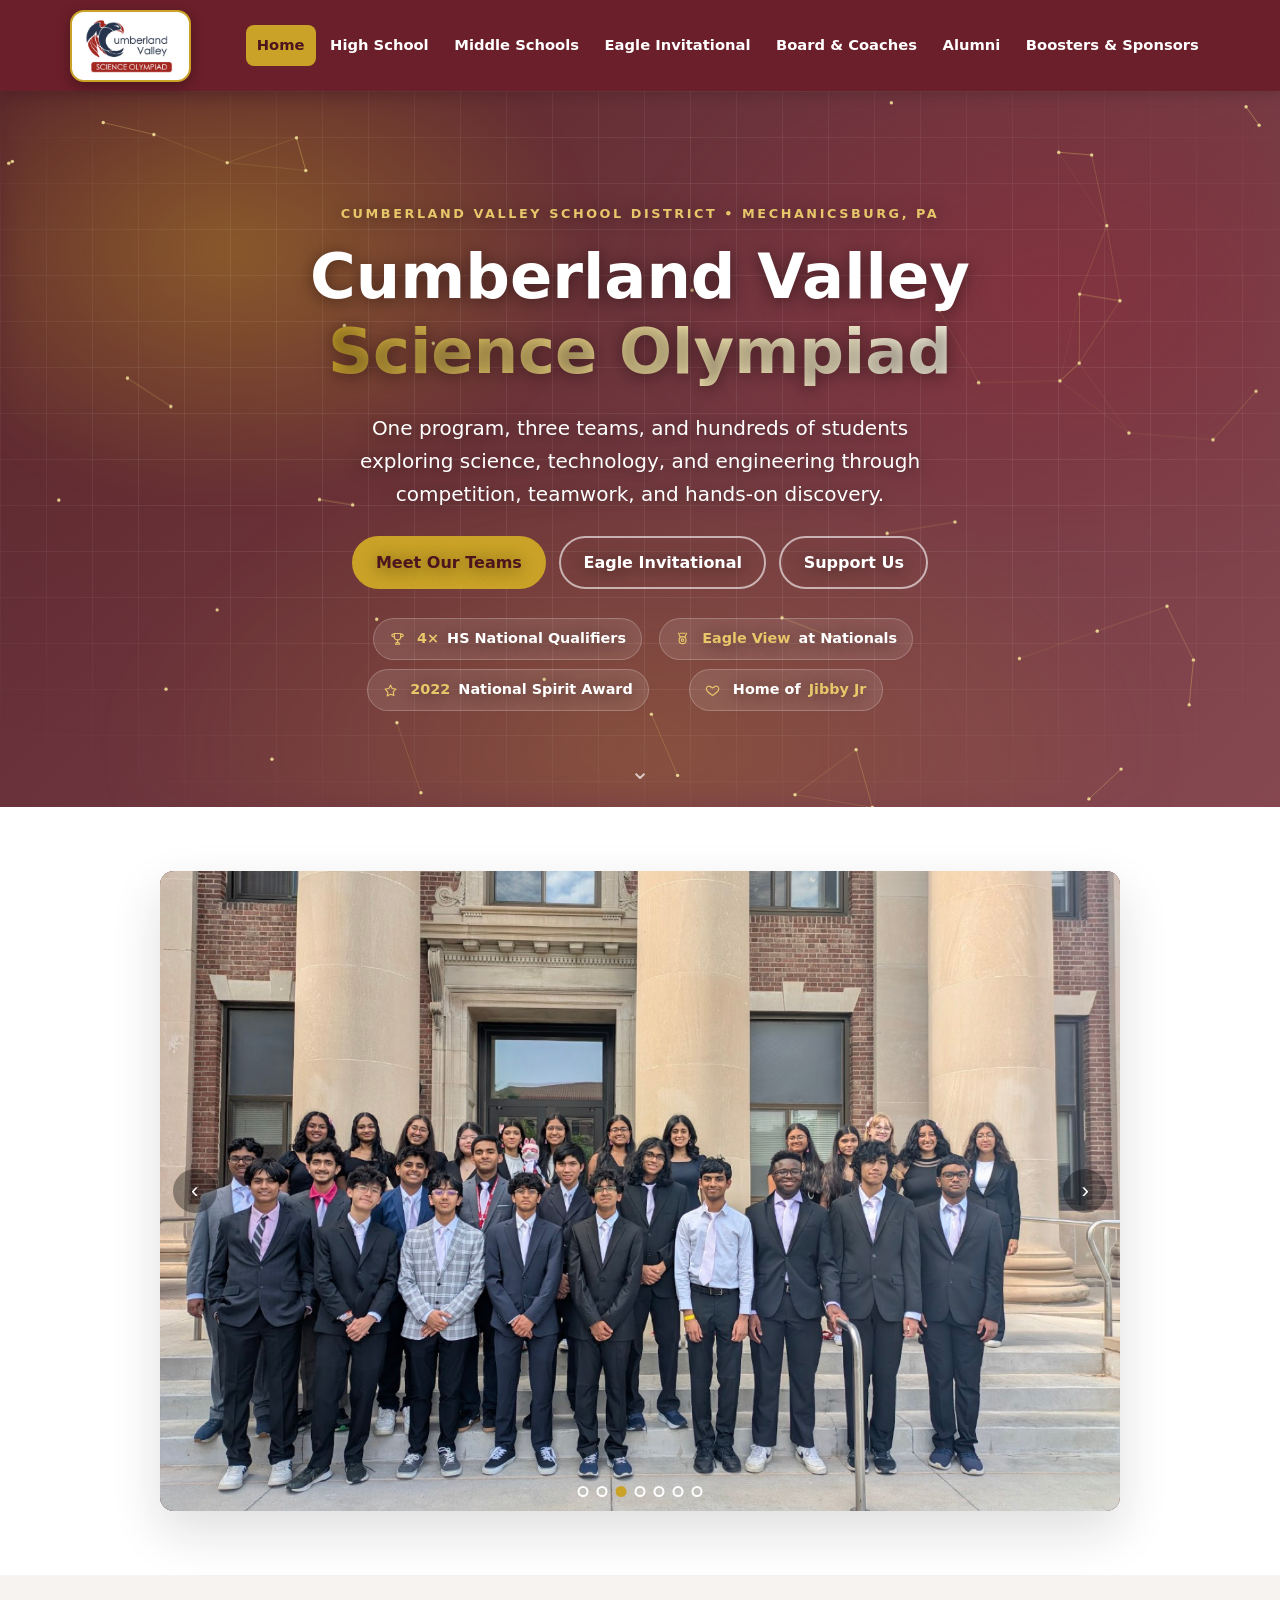
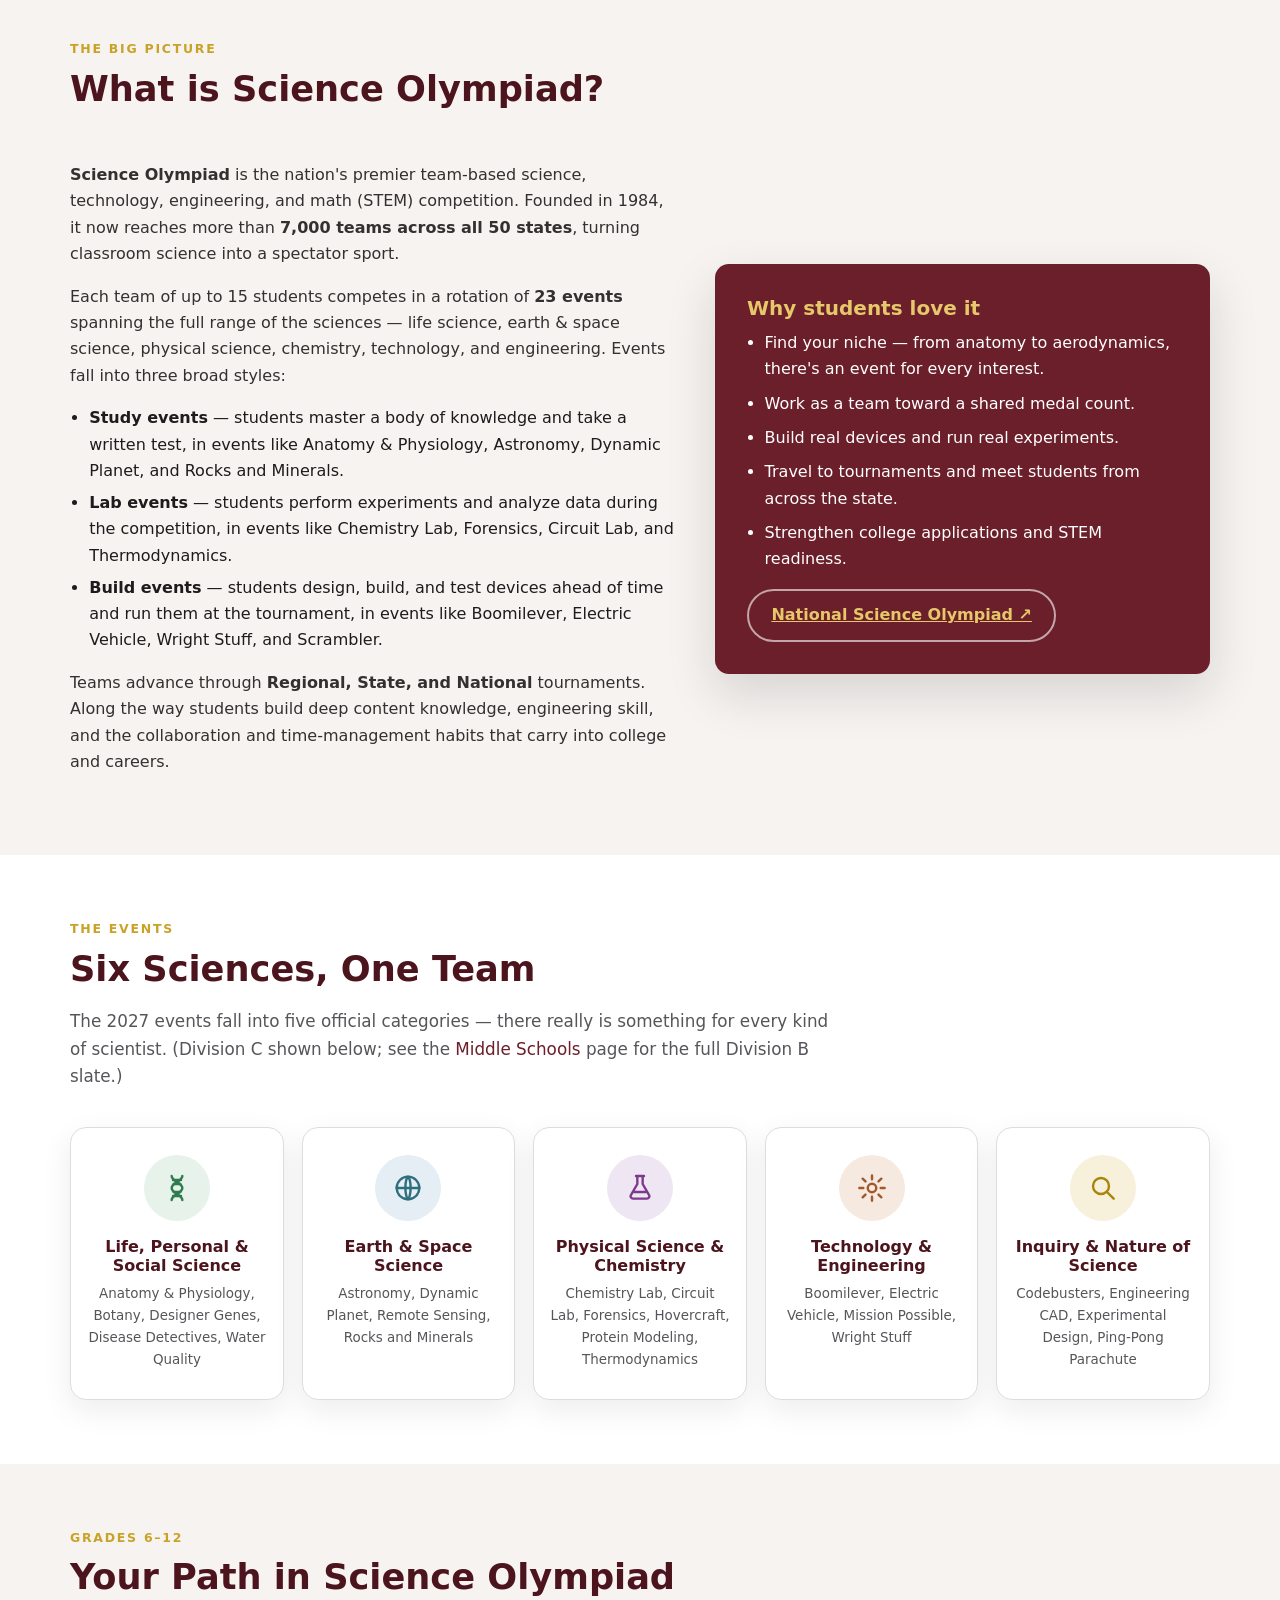
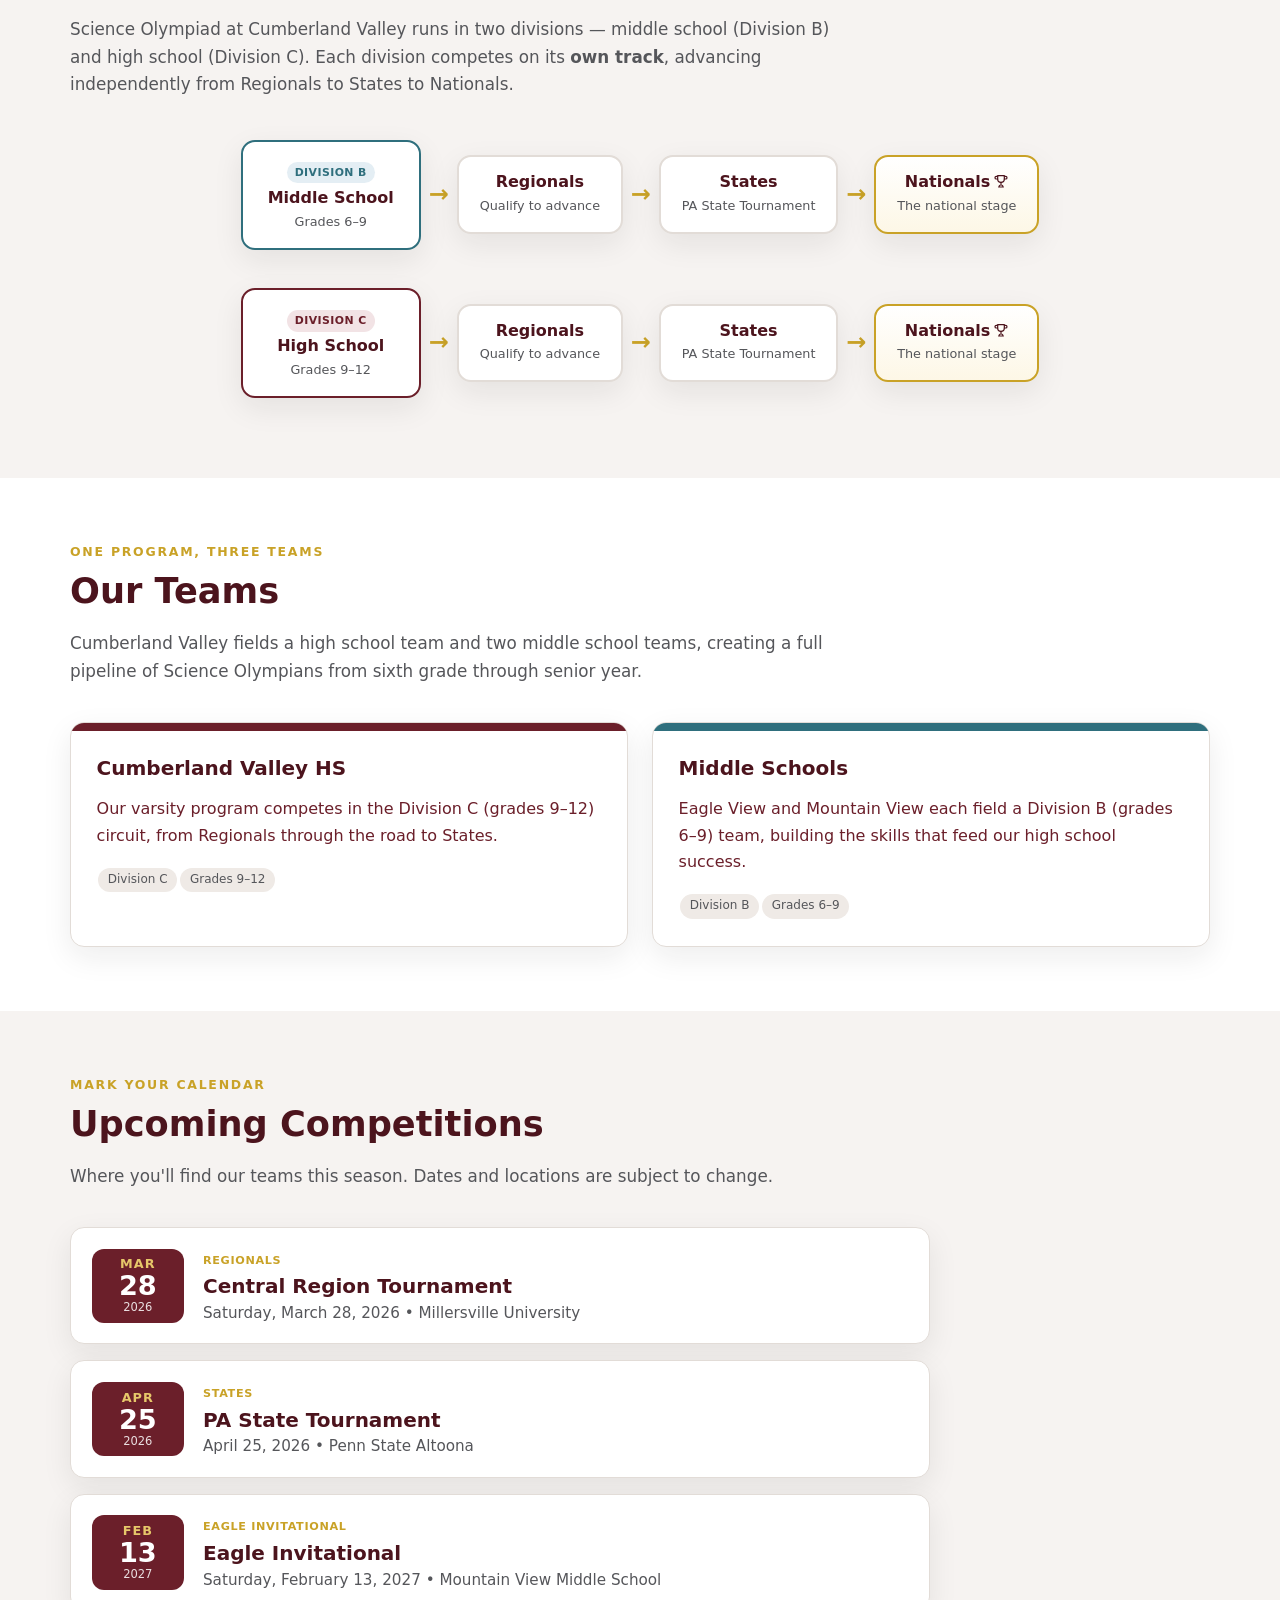
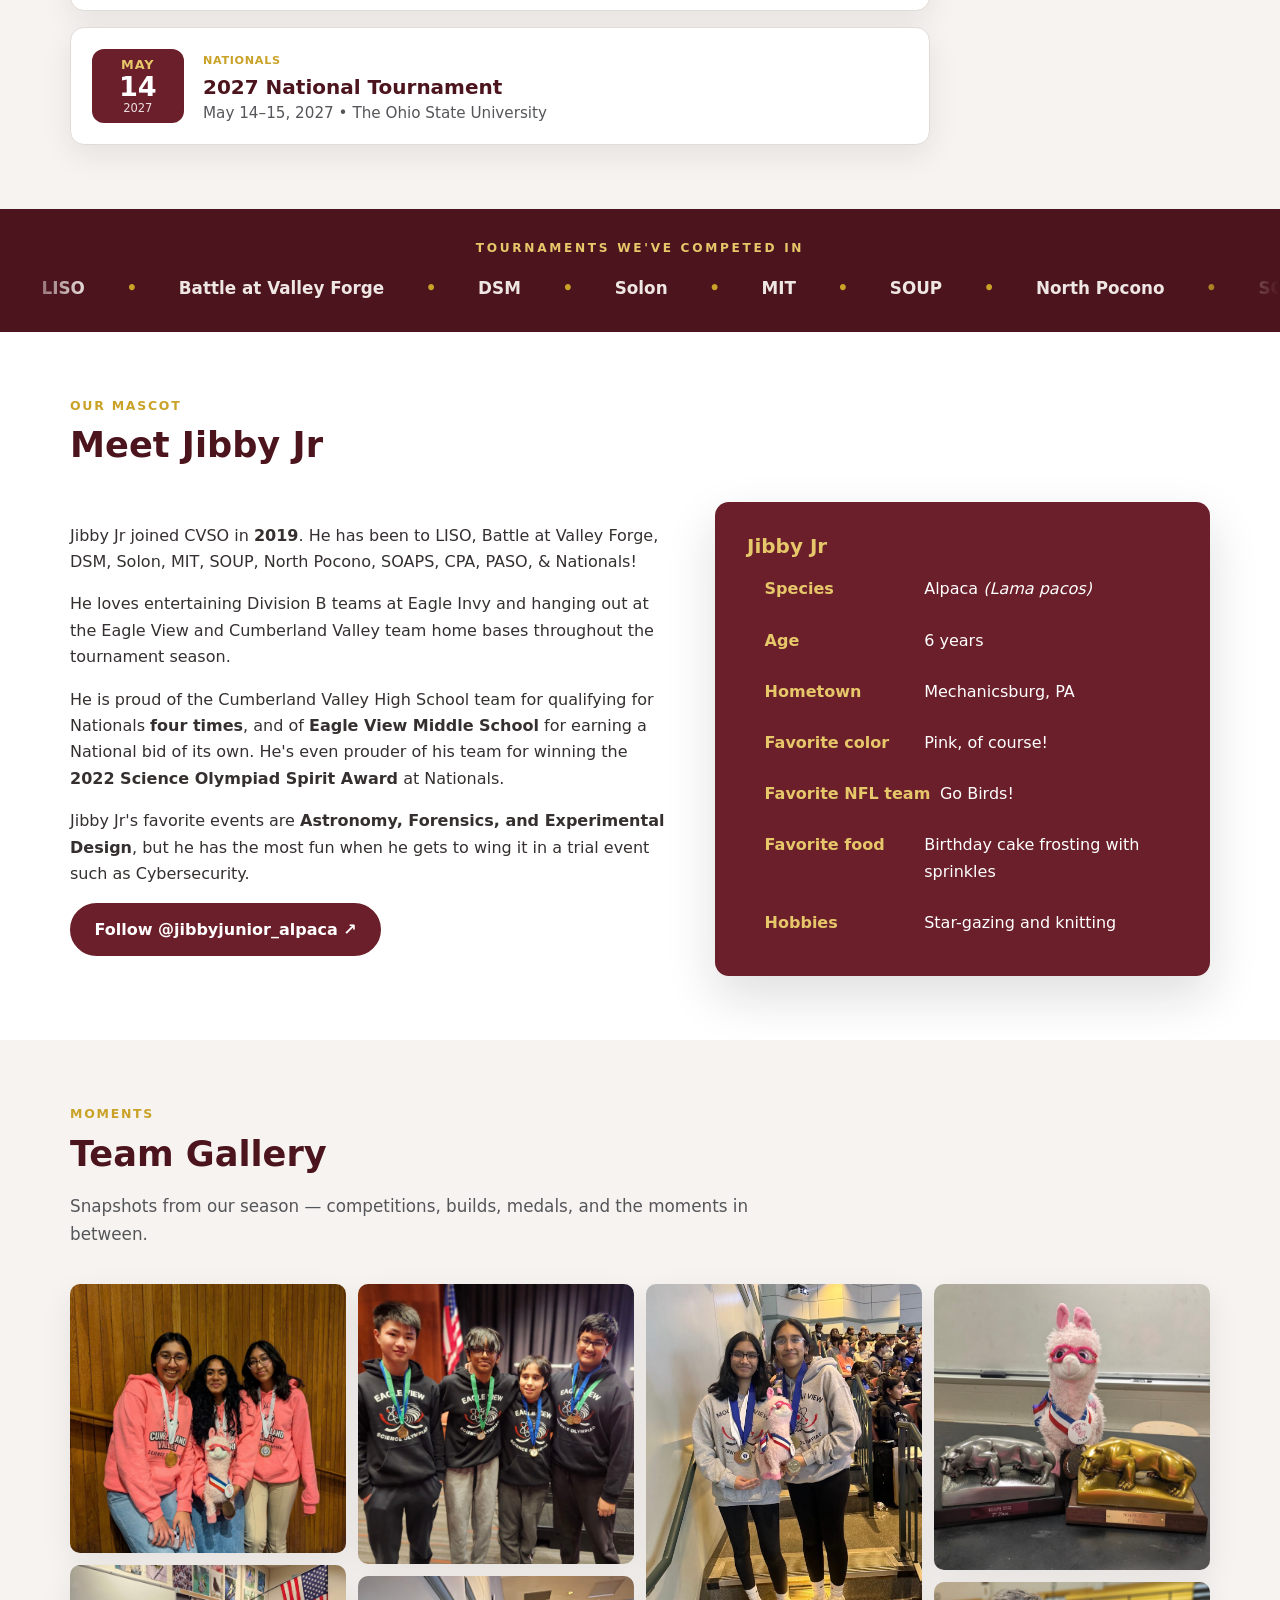
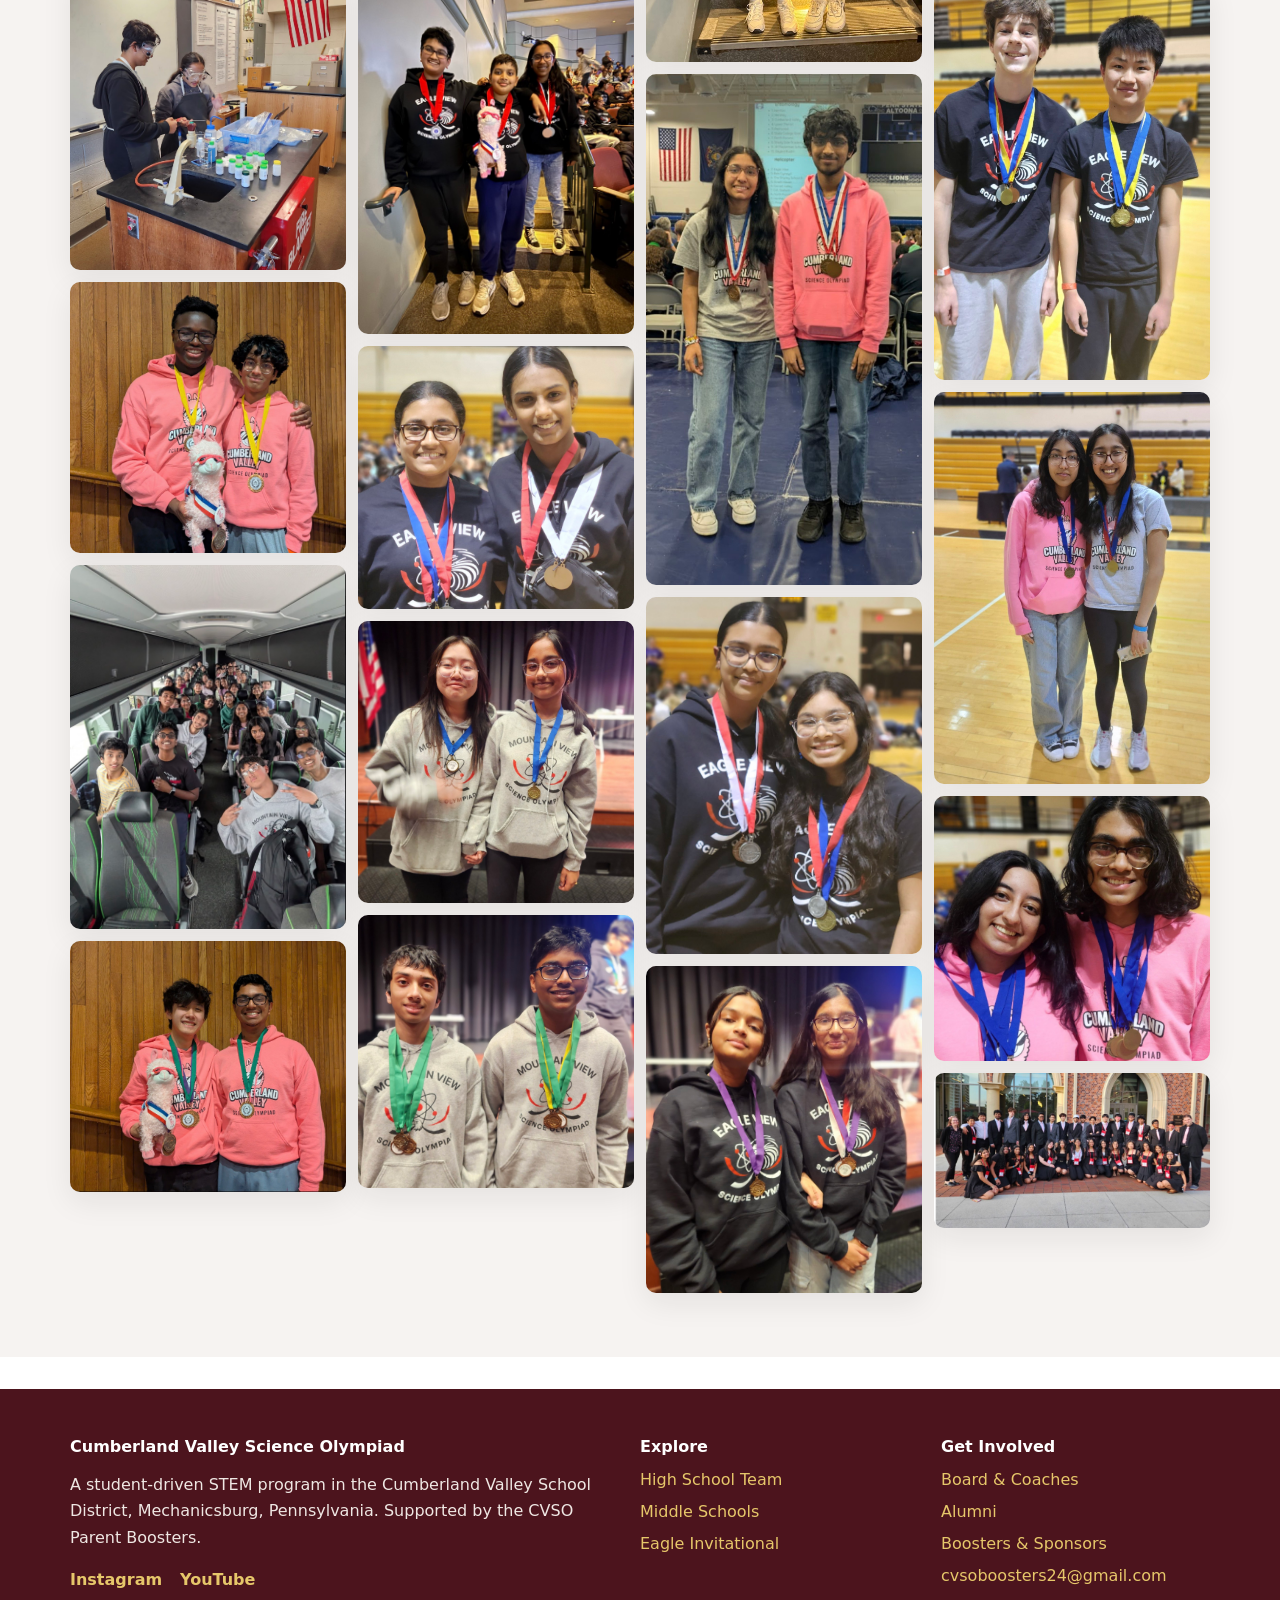
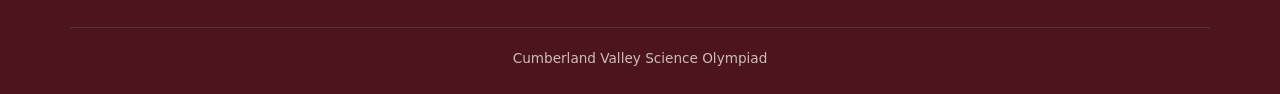
==== commit 11151016: "Center the home hero with atom + spinning tower behind the title Redesign the immersive hero to a ce" ====
--- a/index.html
+++ b/index.html
@@ -33,15 +33,19 @@
       .cal-date .day { font-size: 1.4rem; }
     }
 
-    /* ---------- Immersive home hero ---------- */
-    .hero-immersive { position: relative; overflow: hidden; padding: 6.5rem 0 5.5rem; }
+    /* ---------- Immersive home hero (centered) ---------- */
+    .hero-immersive { position: relative; overflow: hidden; padding: 7rem 0 6rem; text-align: center; }
     .hero-immersive .hero-aurora,
-    .hero-immersive .hero-canvas { position: absolute; inset: 0; z-index: 0; pointer-events: none; }
+    .hero-immersive .hero-grid-bg,
+    .hero-immersive .hero-canvas { position: absolute; inset: 0; pointer-events: none; }
+    .hero-immersive .hero-aurora { z-index: 0; }
+    .hero-immersive .hero-grid-bg { z-index: 0; }
+    .hero-immersive .hero-canvas { z-index: 1; width: 100%; height: 100%; }
     .hero-aurora {
       background:
-        radial-gradient(40% 50% at 18% 25%, rgba(201,162,39,.42), transparent 70%),
-        radial-gradient(45% 55% at 82% 30%, rgba(138,44,58,.6), transparent 72%),
-        radial-gradient(55% 60% at 62% 88%, rgba(201,162,39,.22), transparent 70%);
+        radial-gradient(40% 50% at 18% 22%, rgba(201,162,39,.4), transparent 70%),
+        radial-gradient(45% 55% at 82% 28%, rgba(138,44,58,.55), transparent 72%),
+        radial-gradient(60% 60% at 50% 92%, rgba(201,162,39,.2), transparent 70%);
       filter: blur(16px); animation: auroraDrift 16s ease-in-out infinite alternate;
     }
     @keyframes auroraDrift {
@@ -49,15 +53,32 @@
       50%  { transform: translate3d(3%, 2%, 0) scale(1.12); opacity: 1; }
       100% { transform: translate3d(-1%, 3%, 0) scale(1.06); opacity: .92; }
     }
-    .hero-canvas { width: 100%; height: 100%; }
-    .hero-immersive > .wrap { position: relative; z-index: 2; }
-    .hero-grid { display: grid; grid-template-columns: 1.05fr .95fr; align-items: center; gap: 2rem; }
-    .hero-copy { text-align: left; }
+    /* graph-paper grid, faded toward the edges */
+    .hero-grid-bg {
+      background-image:
+        linear-gradient(rgba(255,255,255,.07) 1px, transparent 1px),
+        linear-gradient(90deg, rgba(255,255,255,.07) 1px, transparent 1px);
+      background-size: 46px 46px;
+      -webkit-mask-image: radial-gradient(ellipse 72% 68% at 50% 45%, #000 55%, transparent 100%);
+              mask-image: radial-gradient(ellipse 72% 68% at 50% 45%, #000 55%, transparent 100%);
+    }
+    /* big centered atom sitting behind the text */
+    .hero-atom {
+      position: absolute; top: 50%; left: 50%; transform: translate(-50%, -50%);
+      width: min(700px, 96vw); height: min(700px, 80vh); z-index: 1; pointer-events: none;
+    }
+    .hero-atom canvas { width: 100%; height: 100%; display: block; }
+    /* centered content on top of the artwork */
+    .hero-immersive > .wrap { position: relative; z-index: 3; }
+    .hero-copy { max-width: 780px; margin-inline: auto; text-align: center; text-shadow: 0 2px 16px rgba(20,8,10,.5); }
     .hero-copy .kicker { color: var(--gold-light); }
-    .hero-immersive h1 { font-size: clamp(2.2rem, 5.5vw, 3.6rem); margin-bottom: .35em; }
-    .hero-immersive p { max-width: 560px; margin-left: 0; margin-right: 0; }
-    .hero-immersive .btn-row,
-    .hero-immersive .hero-badges { justify-content: flex-start; }
+    .hero-immersive h1 { font-size: clamp(2.3rem, 6vw, 3.9rem); margin-bottom: .35em; }
+    .hero-immersive p { max-width: 620px; margin-inline: auto; }
+    .hero-immersive .btn-row { justify-content: center; }
+    .hero-immersive .hero-badges {
+      display: grid; grid-template-columns: repeat(2, auto);
+      justify-content: center; justify-items: center; gap: .6rem; max-width: 660px; margin-inline: auto;
+    }
     .hero-immersive .hero-badges .badge svg { width: 1.05em; height: 1.05em; vertical-align: -.16em; margin-right: .3em; color: var(--gold-light); }
     /* shimmering gold headline */
     .shimmer {
@@ -67,21 +88,9 @@
       animation: shimmer 5.5s linear infinite;
     }
     @keyframes shimmer { to { background-position: -220% 0; } }
-    /* 3D atom */
-    .hero-atom { position: relative; width: 100%; height: 420px; justify-self: center; }
-    .hero-atom canvas { width: 100%; height: 100%; display: block; cursor: grab; touch-action: none; }
-    .hero-atom canvas:active { cursor: grabbing; }
-    .hero-atom .hint {
-      position: absolute; bottom: 2px; left: 50%; transform: translateX(-50%);
-      font-size: .7rem; letter-spacing: .1em; text-transform: uppercase; color: rgba(255,255,255,.55);
-      pointer-events: none;
-    }
-    @media (max-width: 900px) {
-      .hero-grid { grid-template-columns: 1fr; text-align: center; }
-      .hero-copy { text-align: center; }
-      .hero-immersive p { margin-inline: auto; }
-      .hero-immersive .btn-row, .hero-immersive .hero-badges { justify-content: center; }
-      .hero-atom { height: 300px; max-width: 340px; margin-inline: auto; }
+    @media (max-width: 620px) {
+      .hero-immersive .hero-badges { grid-template-columns: 1fr; max-width: 340px; }
+      .hero-atom { width: 116vw; height: 62vh; }
     }
     @media (prefers-reduced-motion: reduce) { .hero-aurora, .shimmer { animation: none; } }
   </style>
@@ -106,11 +115,13 @@
     </div>
   </header>
 
-  <!-- ===== Hero (immersive) ===== -->
+  <!-- ===== Hero (immersive, centered) ===== -->
   <section class="hero hero-home hero-immersive">
     <div class="hero-aurora" aria-hidden="true"></div>
+    <div class="hero-grid-bg" aria-hidden="true"></div>
     <canvas class="hero-canvas" aria-hidden="true"></canvas>
-    <div class="wrap hero-grid">
+    <div class="hero-atom" aria-hidden="true"><canvas class="atom-canvas"></canvas></div>
+    <div class="wrap">
       <div class="hero-copy">
         <p class="kicker fade-up">Cumberland Valley School District &bull; Mechanicsburg, PA</p>
         <h1 class="fade-up d1">Cumberland Valley<br /><span class="shimmer">Science Olympiad</span></h1>
@@ -126,10 +137,6 @@
           <span class="badge"><svg viewBox="0 0 24 24" fill="none" stroke="currentColor" stroke-width="1.8" stroke-linecap="round" stroke-linejoin="round"><path d="M12 3.5l2.6 5.3 5.9.9-4.25 4.15 1 5.85L12 17.9l-5.25 2.7 1-5.85L3.5 9.7l5.9-.9z"/></svg><b>2022</b> National Spirit Award</span>
           <span class="badge"><svg viewBox="0 0 24 24" fill="none" stroke="currentColor" stroke-width="1.8" stroke-linecap="round" stroke-linejoin="round"><path d="M12 20s-7-4.35-9.2-8.3C1.4 9 2.3 5.8 5.2 5.1 7 4.7 8.8 5.6 12 8c3.2-2.4 5-3.3 6.8-2.9 2.9.7 3.8 3.9 2.4 6.6C19 15.65 12 20 12 20Z"/></svg>Home of <b>Jibby Jr</b></span>
         </div>
-      </div>
-      <div class="hero-atom fade-up d3" aria-hidden="true">
-        <canvas class="atom-canvas"></canvas>
-        <span class="hint">Drag to spin</span>
       </div>
     </div>
     <a href="#what" class="scroll-cue" aria-label="Scroll down">&#8964;</a>
@@ -506,18 +513,35 @@
     var atomCanvas = document.querySelector('.atom-canvas');
     if (atomCanvas && window.THREE) {
       var scene = new THREE.Scene();
-      var cam = new THREE.PerspectiveCamera(45, 1, .1, 100); cam.position.set(0, 0, 7.5);
+      var cam = new THREE.PerspectiveCamera(45, 1, .1, 100); cam.position.set(0, 0, 7);
       var rnd = new THREE.WebGLRenderer({ canvas: atomCanvas, antialias: true, alpha: true });
       rnd.setClearColor(0x000000, 0);
       function rsize() { var r = atomCanvas.getBoundingClientRect(); rnd.setPixelRatio(Math.min(window.devicePixelRatio || 1, 2)); rnd.setSize(r.width, r.height, false); cam.aspect = r.width / (r.height || 1); cam.updateProjectionMatrix(); }
       var grp = new THREE.Group(); scene.add(grp);
-      grp.add(new THREE.Mesh(new THREE.SphereGeometry(.85, 32, 32), new THREE.MeshStandardMaterial({ color: 0x8a2c3a, emissive: 0x6b1f2a, emissiveIntensity: .5, roughness: .35, metalness: .45 })));
-      grp.add(new THREE.Mesh(new THREE.SphereGeometry(1.18, 24, 24), new THREE.MeshBasicMaterial({ color: 0xc9a227, transparent: true, opacity: .16 })));
+      // soft nucleus glow
+      grp.add(new THREE.Mesh(new THREE.SphereGeometry(1.1, 24, 24), new THREE.MeshBasicMaterial({ color: 0xc9a227, transparent: true, opacity: .14 })));
+      // --- 3D truss tower spinning at the atom's core ---
+      var towerMat = new THREE.MeshStandardMaterial({ color: 0xe6c76a, emissive: 0xc9a227, emissiveIntensity: .5, roughness: .3, metalness: .7 });
+      var tower = new THREE.Group(); grp.add(tower);
+      var UP = new THREE.Vector3(0, 1, 0);
+      function strut(a, b, th) {
+        var dir = new THREE.Vector3().subVectors(b, a), len = dir.length();
+        var m = new THREE.Mesh(new THREE.BoxGeometry(th, len, th), towerMat);
+        m.position.copy(a).add(b).multiplyScalar(.5);
+        m.quaternion.setFromUnitVectors(UP, dir.normalize());
+        tower.add(m);
+      }
+      var TH = 3.0, HS = 0.5, NS = 5, SEG = TH / NS, TT = 0.05, sg = [[1, 1], [1, -1], [-1, -1], [-1, 1]];
+      function cor(l, c) { return new THREE.Vector3(sg[c][0] * HS, -TH / 2 + l * SEG, sg[c][1] * HS); }
+      for (var l = 0; l < NS; l++) for (var c = 0; c < 4; c++) strut(cor(l, c), cor(l + 1, c), TT);            // legs
+      for (var l = 0; l <= NS; l++) for (var c = 0; c < 4; c++) strut(cor(l, c), cor(l, (c + 1) % 4), TT);      // rungs
+      for (var l = 0; l < NS; l++) for (var c = 0; c < 4; c++) strut(cor(l, c), cor(l + 1, (c + 1) % 4), TT * .8); // diagonal braces
+      // --- electron rings orbiting the tower ---
       var ringMat = new THREE.MeshStandardMaterial({ color: 0xc9a227, emissive: 0xc9a227, emissiveIntensity: .35, roughness: .3, metalness: .6 });
       var eMat = new THREE.MeshStandardMaterial({ color: 0xf4e4a8, emissive: 0xe6c76a, emissiveIntensity: .9 });
-      var R = 2.25, electrons = [], orient = [[0, 0, 0], [Math.PI / 3, Math.PI / 4, 0], [-Math.PI / 3, -Math.PI / 4, 0]];
+      var R = 2.5, electrons = [], orient = [[0, 0, 0], [Math.PI / 3, Math.PI / 4, 0], [-Math.PI / 3, -Math.PI / 4, 0]];
       for (var k = 0; k < 3; k++) {
-        var ring = new THREE.Mesh(new THREE.TorusGeometry(R, .03, 12, 120), ringMat);
+        var ring = new THREE.Mesh(new THREE.TorusGeometry(R, .03, 12, 140), ringMat);
         ring.rotation.set(orient[k][0], orient[k][1], orient[k][2]); grp.add(ring);
         var e = new THREE.Mesh(new THREE.SphereGeometry(.16, 16, 16), eMat); grp.add(e);
         electrons.push({ mesh: e, ring: ring, phase: Math.random() * 6.283, speed: 1.0 + Math.random() * .7 });
@@ -525,20 +549,17 @@
       scene.add(new THREE.AmbientLight(0xffffff, .55));
       var pl = new THREE.PointLight(0xffd97a, 1.2); pl.position.set(4, 4, 6); scene.add(pl);
       var pl2 = new THREE.PointLight(0xff8a9a, .5); pl2.position.set(-5, -3, 2); scene.add(pl2);
-      var dragging = false, lastX = 0, lastY = 0, velX = 0, velY = 0, auto = .004;
-      atomCanvas.addEventListener('pointerdown', function (e) { dragging = true; lastX = e.clientX; lastY = e.clientY; try { atomCanvas.setPointerCapture(e.pointerId); } catch (x) {} });
-      atomCanvas.addEventListener('pointermove', function (e) { if (!dragging) return; velY = (e.clientX - lastX) * .006; velX = (e.clientY - lastY) * .006; grp.rotation.y += velY; grp.rotation.x += velX; lastX = e.clientX; lastY = e.clientY; });
-      function endDrag() { dragging = false; }
-      atomCanvas.addEventListener('pointerup', endDrag); atomCanvas.addEventListener('pointercancel', endDrag);
-      var t = 0;
+      function place() { for (var i = 0; i < electrons.length; i++) { var el = electrons[i], ang = el.phase + tGlobal * el.speed; var v = new THREE.Vector3(Math.cos(ang) * R, Math.sin(ang) * R, 0); v.applyEuler(el.ring.rotation); el.mesh.position.copy(v); } }
+      var tGlobal = 0;
       function loop() {
-        requestAnimationFrame(loop); t += .016;
-        if (!dragging) { grp.rotation.y += auto + velY; grp.rotation.x += velX; velY *= .95; velX *= .95; }
-        for (var i = 0; i < electrons.length; i++) { var el = electrons[i], ang = el.phase + t * el.speed; var v = new THREE.Vector3(Math.cos(ang) * R, Math.sin(ang) * R, 0); v.applyEuler(el.ring.rotation); el.mesh.position.copy(v); }
+        requestAnimationFrame(loop); tGlobal += .016;
+        grp.rotation.y += .003; grp.rotation.x = Math.sin(tGlobal * .2) * .12;
+        tower.rotation.y += .02;
+        place();
         rnd.render(scene, cam);
       }
       rsize(); window.addEventListener('resize', rsize);
-      if (reduce) { grp.rotation.set(.3, .5, 0); for (var i = 0; i < electrons.length; i++) { var el = electrons[i], v = new THREE.Vector3(Math.cos(el.phase) * R, Math.sin(el.phase) * R, 0); v.applyEuler(el.ring.rotation); el.mesh.position.copy(v); } rnd.render(scene, cam); }
+      if (reduce) { grp.rotation.set(.2, .5, 0); tower.rotation.y = .5; place(); rnd.render(scene, cam); }
       else { loop(); }
     }
   })();
--- a/css/style.css
+++ b/css/style.css
@@ -295,6 +295,8 @@
   background: var(--maroon); color: #fff; border-radius: var(--radius); padding: 2rem; box-shadow: var(--shadow-lg);
 }
 .feature .panel h3 { color: var(--gold-light); }
+.feature .panel a { color: var(--gold-light); text-decoration: underline; }
+.feature .panel a:hover { color: #fff; }
 .feature .panel ul { padding-left: 1.1rem; margin: 0; }
 .feature .panel li { margin: .5rem 0; }
 
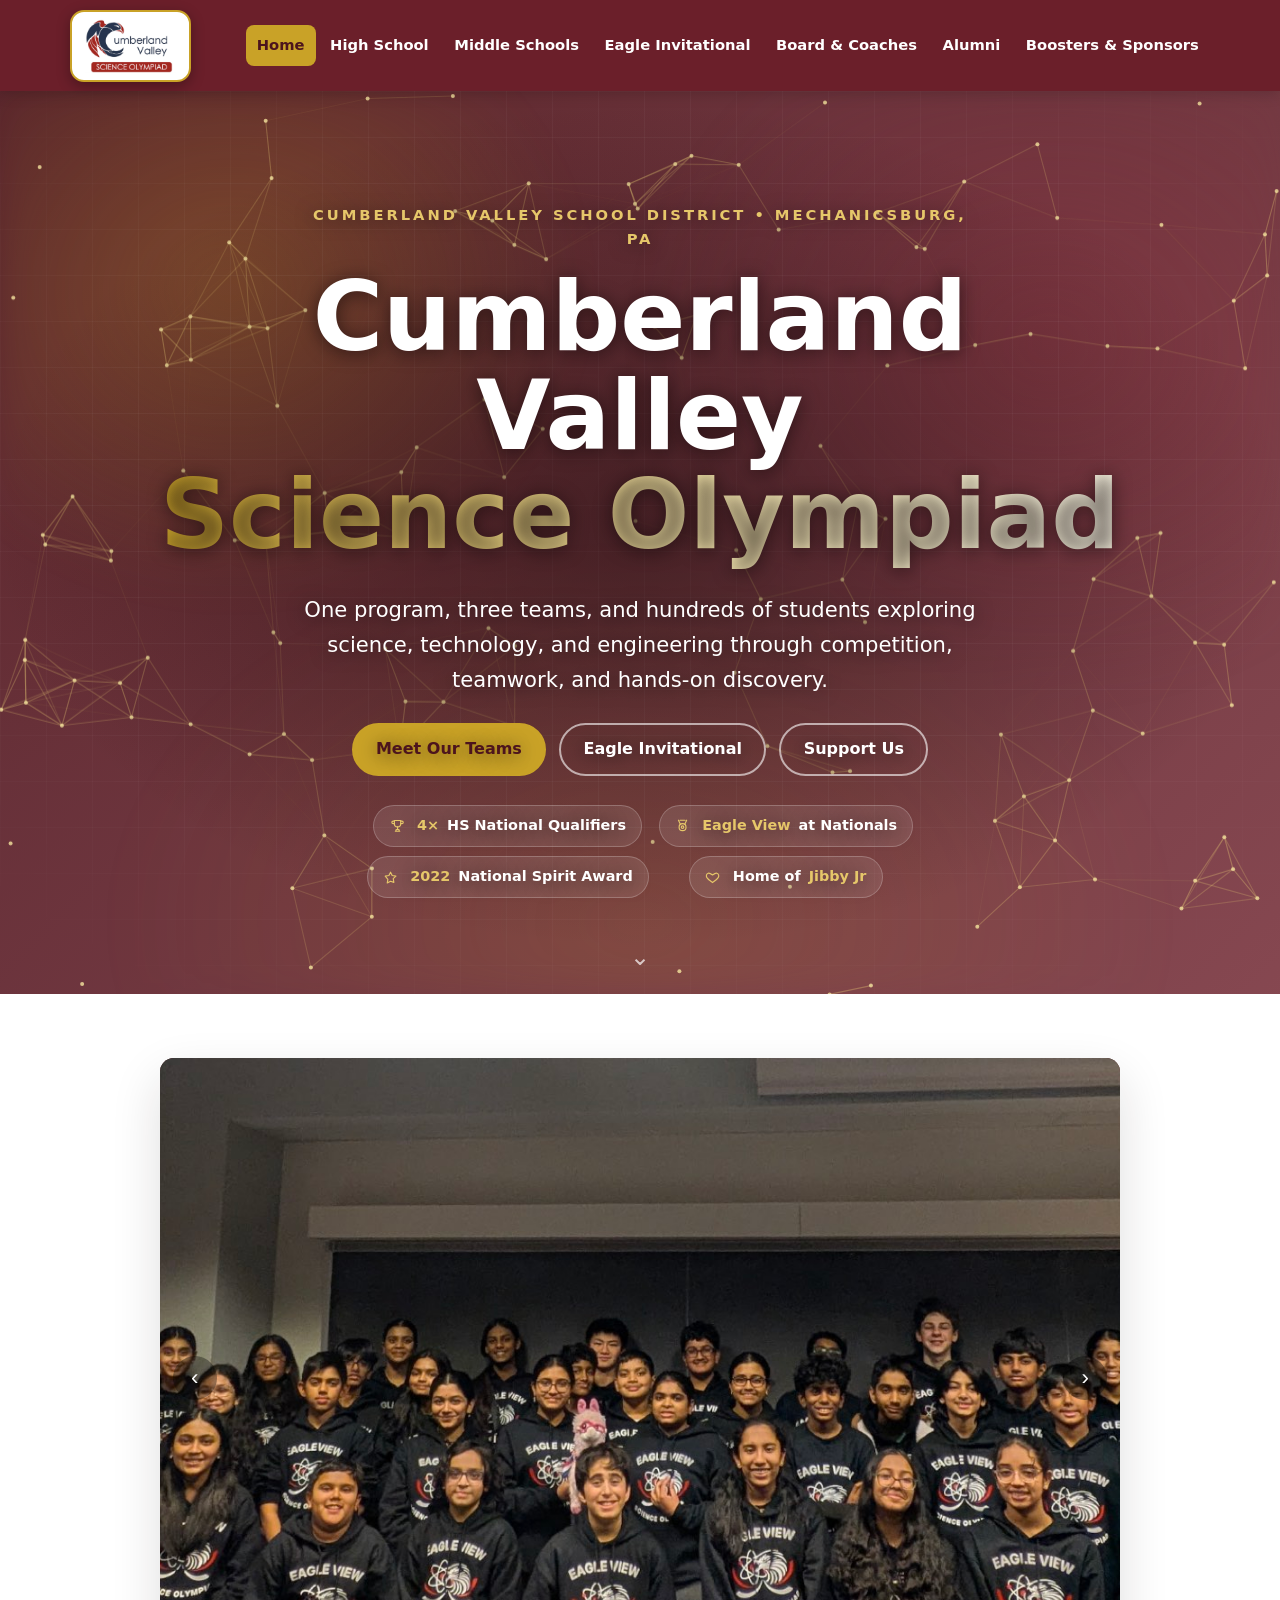
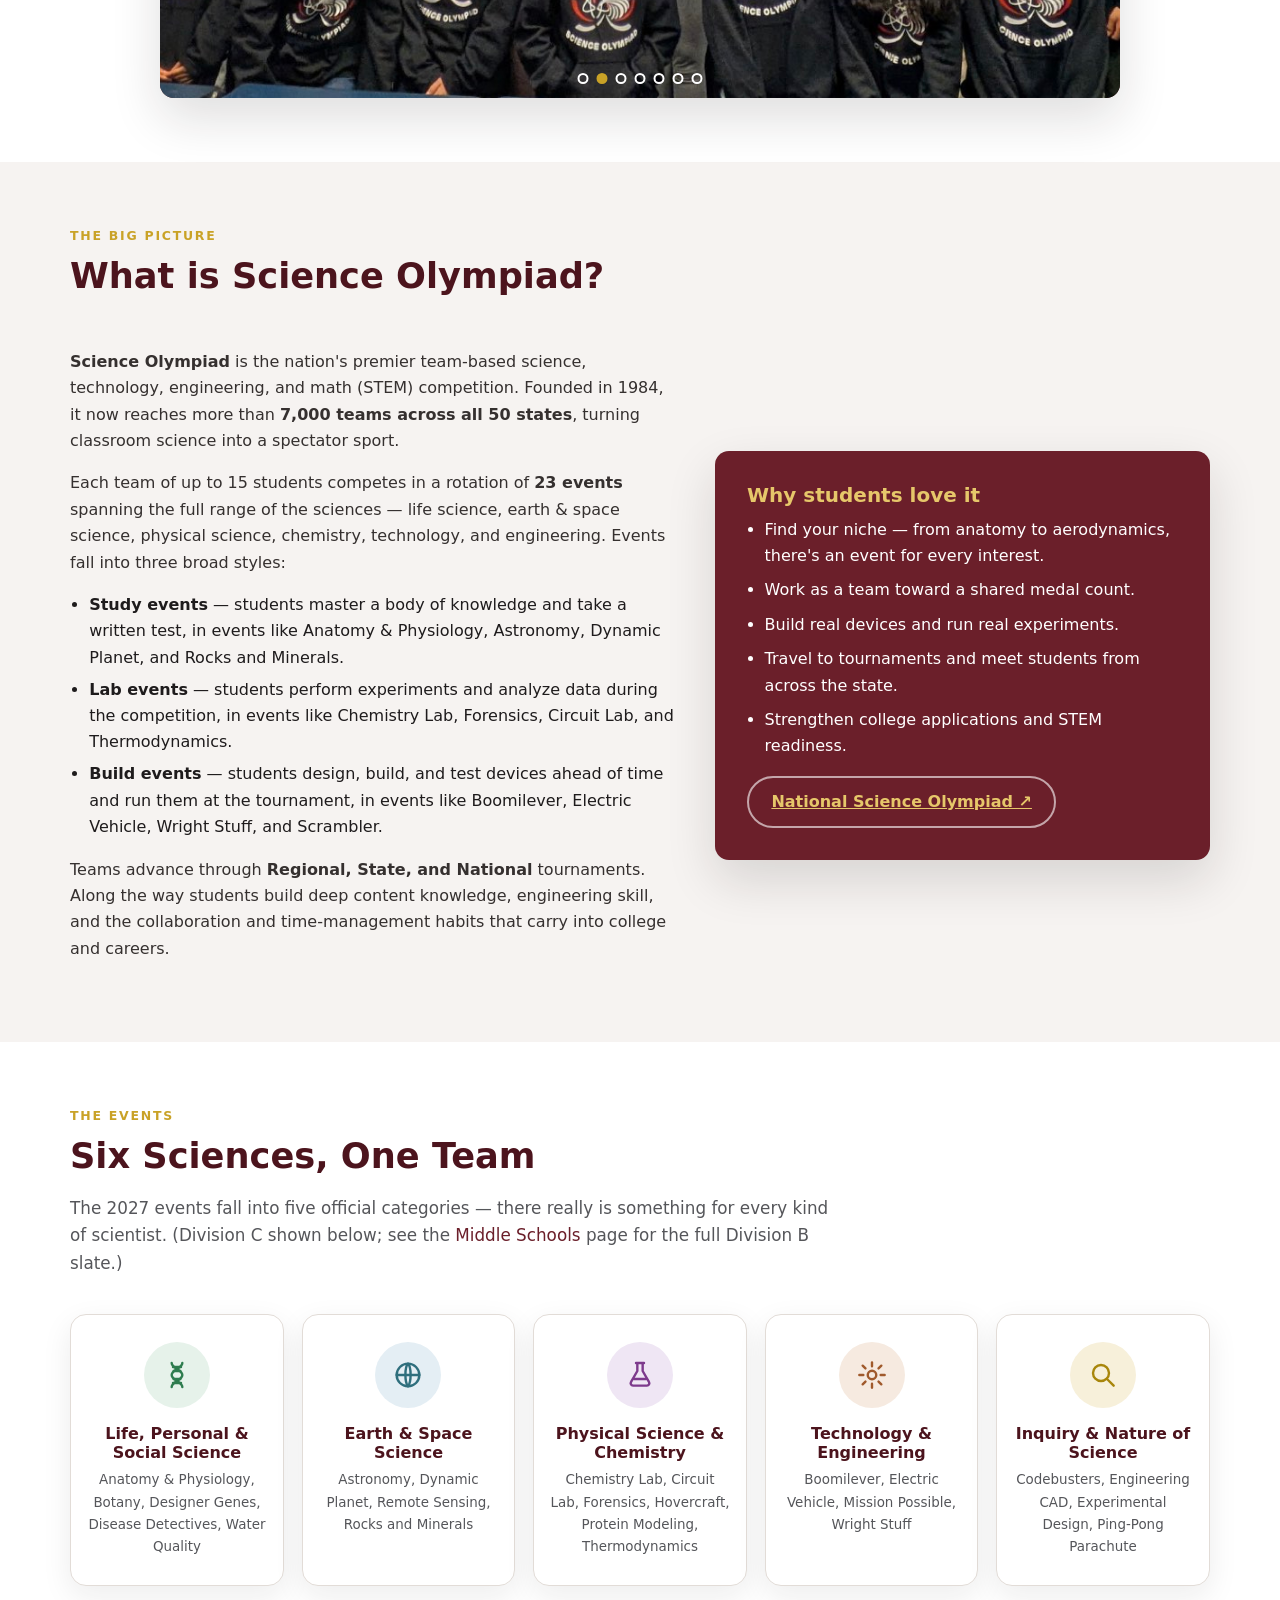
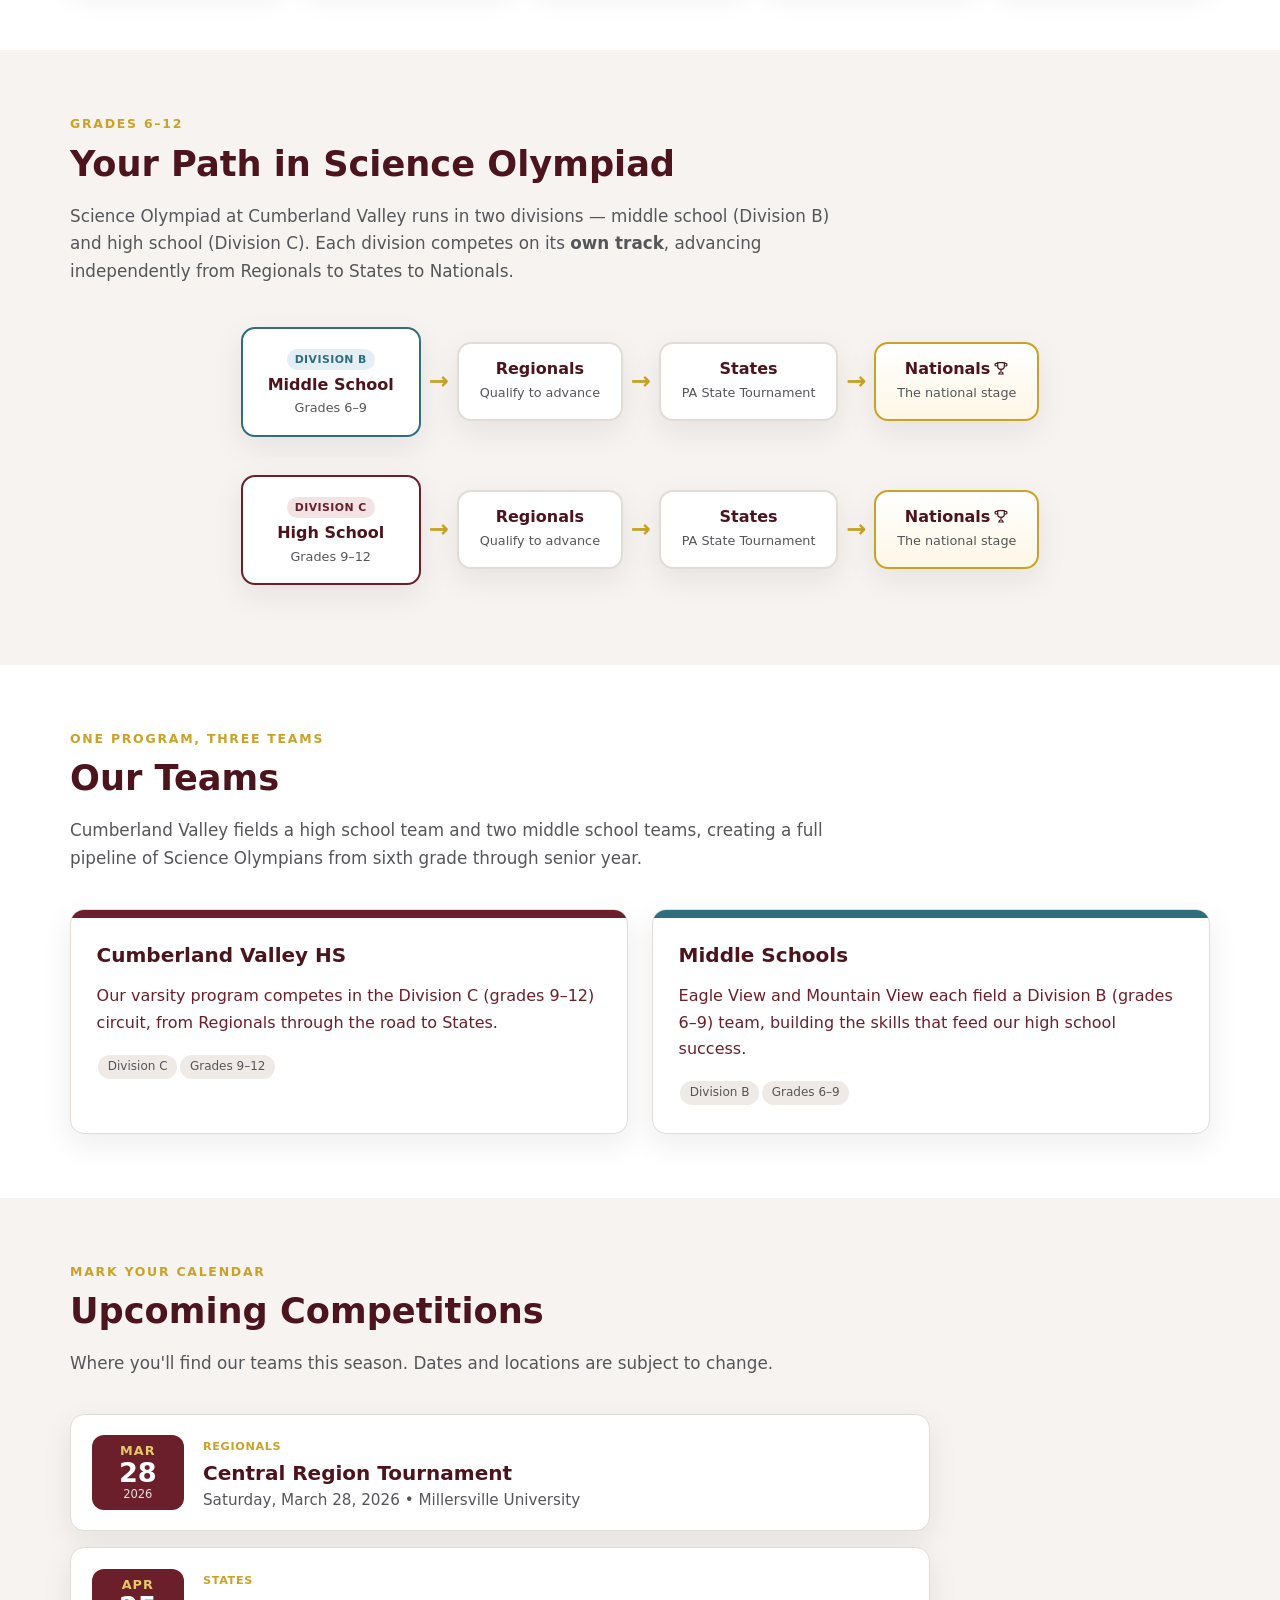
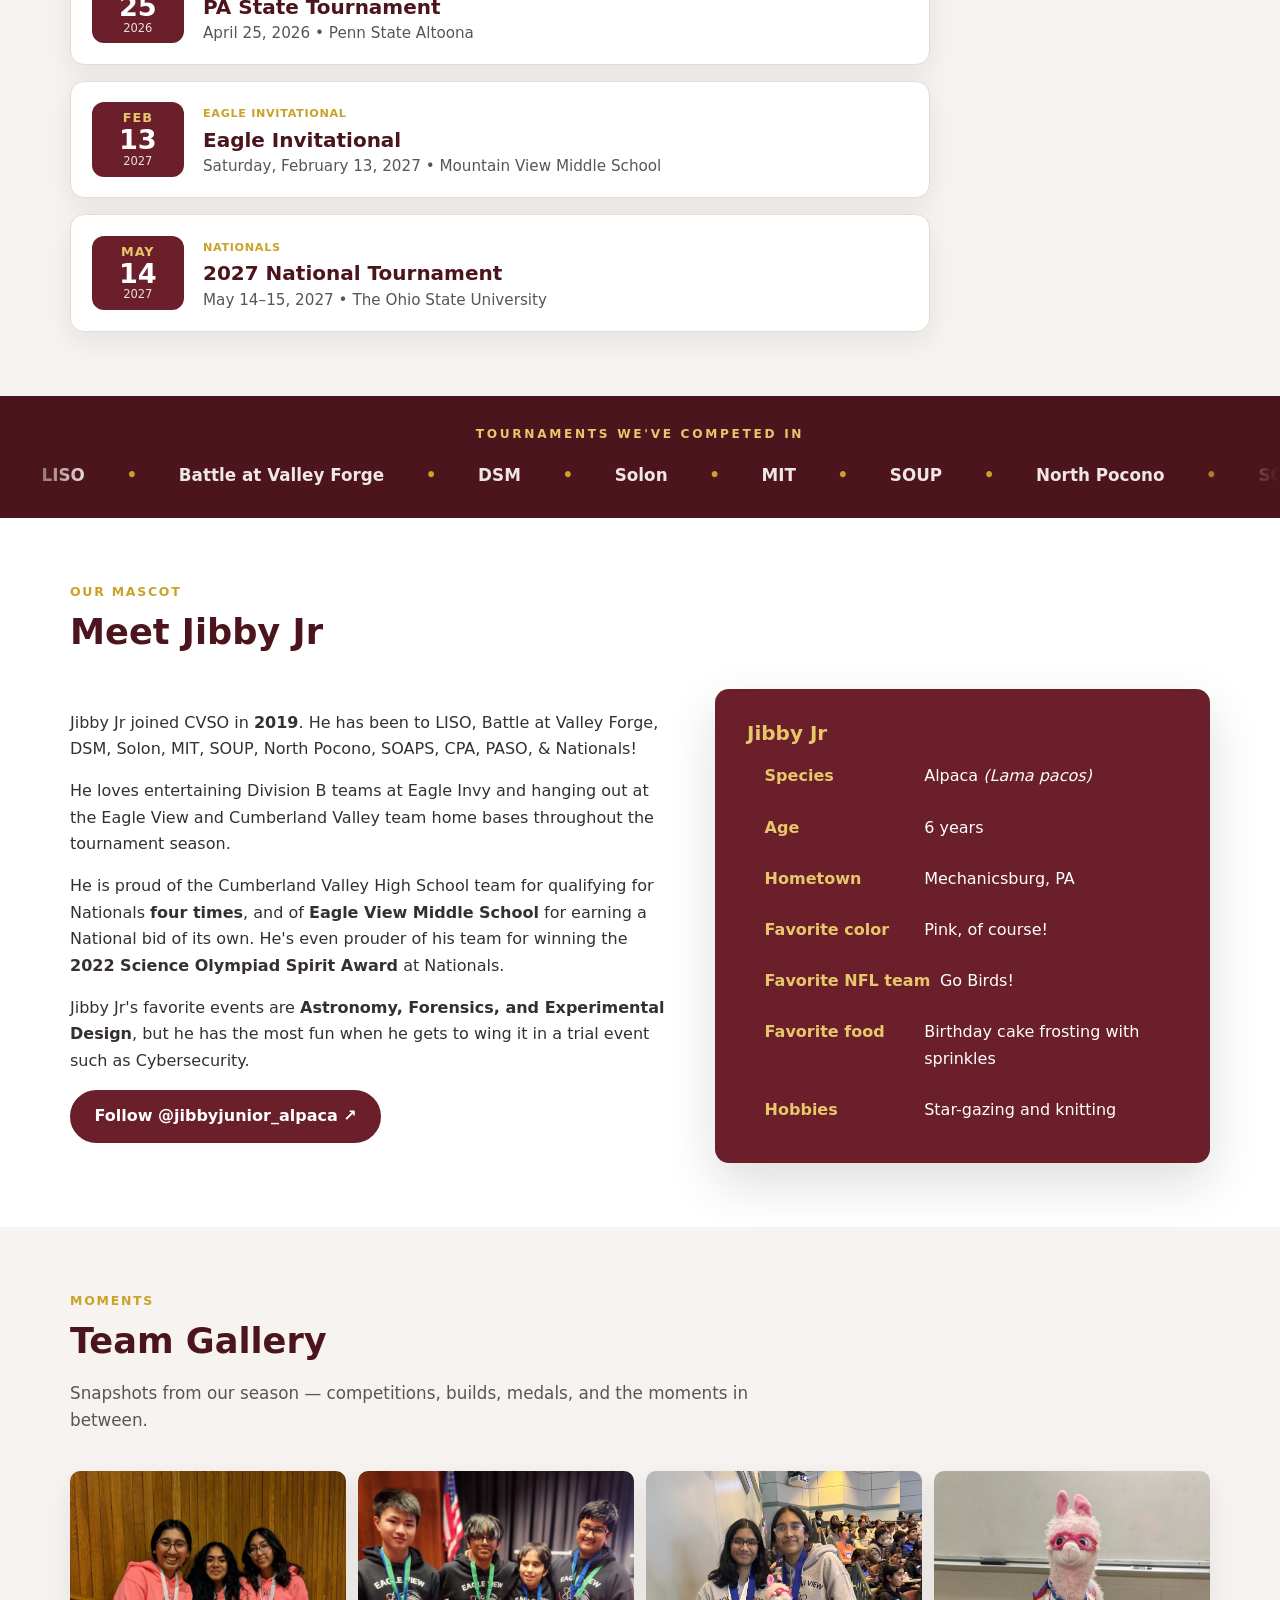
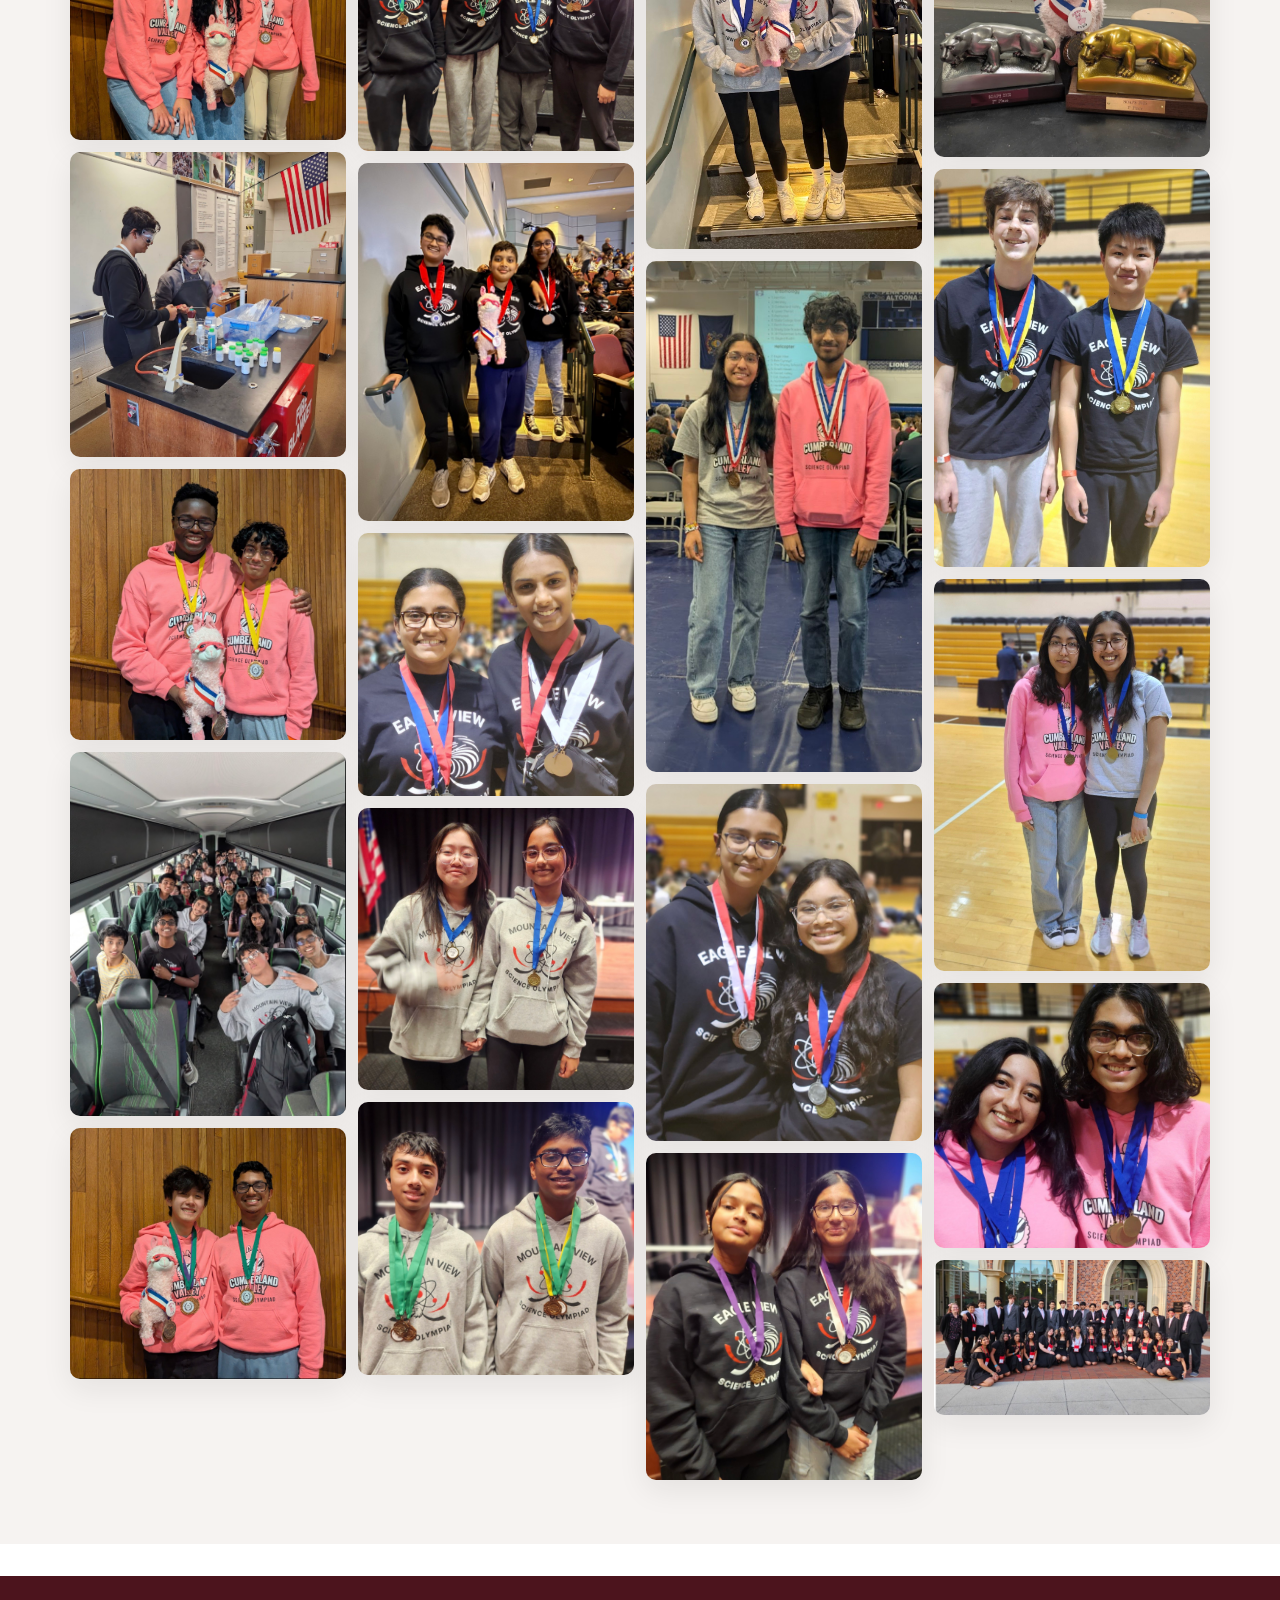
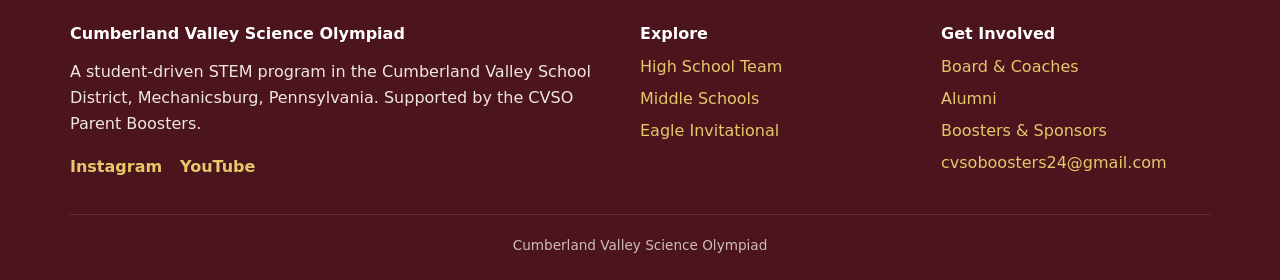
==== commit 7baaf37b: "Refine hero: bigger wording, fainter backdrop, lattice tower, drifting network - Enlarge the headlin" ====
--- a/index.html
+++ b/index.html
@@ -43,9 +43,9 @@
     .hero-immersive .hero-canvas { z-index: 1; width: 100%; height: 100%; }
     .hero-aurora {
       background:
-        radial-gradient(40% 50% at 18% 22%, rgba(201,162,39,.4), transparent 70%),
-        radial-gradient(45% 55% at 82% 28%, rgba(138,44,58,.55), transparent 72%),
-        radial-gradient(60% 60% at 50% 92%, rgba(201,162,39,.2), transparent 70%);
+        radial-gradient(40% 50% at 18% 22%, rgba(201,162,39,.26), transparent 70%),
+        radial-gradient(45% 55% at 82% 28%, rgba(138,44,58,.34), transparent 72%),
+        radial-gradient(60% 60% at 50% 92%, rgba(201,162,39,.13), transparent 70%);
       filter: blur(16px); animation: auroraDrift 16s ease-in-out infinite alternate;
     }
     @keyframes auroraDrift {
@@ -56,24 +56,29 @@
     /* graph-paper grid, faded toward the edges */
     .hero-grid-bg {
       background-image:
-        linear-gradient(rgba(255,255,255,.07) 1px, transparent 1px),
-        linear-gradient(90deg, rgba(255,255,255,.07) 1px, transparent 1px);
+        linear-gradient(rgba(255,255,255,.045) 1px, transparent 1px),
+        linear-gradient(90deg, rgba(255,255,255,.045) 1px, transparent 1px);
       background-size: 46px 46px;
       -webkit-mask-image: radial-gradient(ellipse 72% 68% at 50% 45%, #000 55%, transparent 100%);
               mask-image: radial-gradient(ellipse 72% 68% at 50% 45%, #000 55%, transparent 100%);
     }
-    /* big centered atom sitting behind the text */
+    /* big centered atom sitting behind the text (kept faint) */
     .hero-atom {
       position: absolute; top: 50%; left: 50%; transform: translate(-50%, -50%);
-      width: min(700px, 96vw); height: min(700px, 80vh); z-index: 1; pointer-events: none;
+      width: min(720px, 98vw); height: min(720px, 82vh); z-index: 1; pointer-events: none; opacity: .42;
     }
     .hero-atom canvas { width: 100%; height: 100%; display: block; }
+    /* dark scrim over the artwork so the wording stands out */
+    .hero-immersive::after {
+      content: ""; position: absolute; inset: 0; z-index: 2; pointer-events: none;
+      background: radial-gradient(ellipse 65% 60% at 50% 48%, rgba(28,10,12,.5), transparent 78%);
+    }
     /* centered content on top of the artwork */
     .hero-immersive > .wrap { position: relative; z-index: 3; }
-    .hero-copy { max-width: 780px; margin-inline: auto; text-align: center; text-shadow: 0 2px 16px rgba(20,8,10,.5); }
-    .hero-copy .kicker { color: var(--gold-light); }
-    .hero-immersive h1 { font-size: clamp(2.3rem, 6vw, 3.9rem); margin-bottom: .35em; }
-    .hero-immersive p { max-width: 620px; margin-inline: auto; }
+    .hero-copy { max-width: 1000px; margin-inline: auto; text-align: center; text-shadow: 0 2px 18px rgba(16,6,8,.6); }
+    .hero-copy .kicker { color: var(--gold-light); font-size: .92rem; }
+    .hero-immersive h1 { font-size: clamp(2.9rem, 8.5vw, 6rem); line-height: 1.03; margin-bottom: .3em; }
+    .hero-immersive p { max-width: 680px; margin-inline: auto; font-size: clamp(1.05rem, 2.1vw, 1.32rem); }
     .hero-immersive .btn-row { justify-content: center; }
     .hero-immersive .hero-badges {
       display: grid; grid-template-columns: repeat(2, auto);
@@ -476,34 +481,29 @@
     var cv = document.querySelector('.hero-canvas');
     if (cv && cv.getContext) {
       var ctx = cv.getContext('2d'), W = 0, H = 0, DPR = 1, N = 0, pts = [], mouse = { x: -9999, y: -9999 };
-      var host = cv.closest('.hero-immersive');
       function resize() {
         DPR = Math.min(window.devicePixelRatio || 1, 2);
         var r = cv.getBoundingClientRect(); W = r.width; H = r.height;
         cv.width = W * DPR; cv.height = H * DPR; ctx.setTransform(DPR, 0, 0, DPR, 0, 0);
-        N = Math.max(38, Math.min(85, Math.round(W * H / 17000)));
+        N = Math.max(70, Math.min(170, Math.round(W * H / 8500)));
         pts = [];
-        for (var i = 0; i < N; i++) pts.push({ x: Math.random() * W, y: Math.random() * H, vx: (Math.random() - .5) * .35, vy: (Math.random() - .5) * .35 });
-      }
-      if (host) {
-        host.addEventListener('mousemove', function (e) { var r = cv.getBoundingClientRect(); mouse.x = e.clientX - r.left; mouse.y = e.clientY - r.top; });
-        host.addEventListener('mouseleave', function () { mouse.x = -9999; mouse.y = -9999; });
+        for (var i = 0; i < N; i++) pts.push({ x: Math.random() * W, y: Math.random() * H, vx: (Math.random() - .5) * .42, vy: (Math.random() - .5) * .42 });
       }
       function frame() {
         ctx.clearRect(0, 0, W, H);
         for (var i = 0; i < N; i++) {
-          var p = pts[i], dx = p.x - mouse.x, dy = p.y - mouse.y, d2 = dx * dx + dy * dy;
-          if (d2 < 15000) { var d = Math.sqrt(d2) || 1, f = (15000 - d2) / 15000 * .5; p.vx += dx / d * f; p.vy += dy / d * f; }
-          p.x += p.vx; p.y += p.vy; p.vx *= .97; p.vy *= .97;
-          if (p.x < 0 || p.x > W) p.vx *= -1; if (p.y < 0 || p.y > H) p.vy *= -1;
+          var p = pts[i];
+          p.x += p.vx; p.y += p.vy;                       /* steady drift on its own — no cursor interaction */
+          if (p.x < 0 || p.x > W) p.vx *= -1;
+          if (p.y < 0 || p.y > H) p.vy *= -1;
           p.x = Math.max(0, Math.min(W, p.x)); p.y = Math.max(0, Math.min(H, p.y));
         }
         for (var a = 0; a < N; a++) for (var b = a + 1; b < N; b++) {
           var pa = pts[a], pb = pts[b], ddx = pa.x - pb.x, ddy = pa.y - pb.y, dd = ddx * ddx + ddy * ddy;
-          if (dd < 9500) { ctx.strokeStyle = 'rgba(230,199,106,' + ((1 - dd / 9500) * .45).toFixed(3) + ')'; ctx.lineWidth = 1; ctx.beginPath(); ctx.moveTo(pa.x, pa.y); ctx.lineTo(pb.x, pb.y); ctx.stroke(); }
+          if (dd < 13000) { ctx.strokeStyle = 'rgba(233,205,120,' + ((1 - dd / 13000) * .4).toFixed(3) + ')'; ctx.lineWidth = 1.1; ctx.beginPath(); ctx.moveTo(pa.x, pa.y); ctx.lineTo(pb.x, pb.y); ctx.stroke(); }
         }
-        ctx.fillStyle = 'rgba(240,222,150,.92)';
-        for (var j = 0; j < N; j++) { ctx.beginPath(); ctx.arc(pts[j].x, pts[j].y, 1.7, 0, 6.283); ctx.fill(); }
+        ctx.fillStyle = 'rgba(243,226,158,.82)';
+        for (var j = 0; j < N; j++) { ctx.beginPath(); ctx.arc(pts[j].x, pts[j].y, 2, 0, 6.283); ctx.fill(); }
         if (!reduce) requestAnimationFrame(frame);
       }
       resize(); window.addEventListener('resize', resize); frame();
@@ -521,7 +521,7 @@
       // soft nucleus glow
       grp.add(new THREE.Mesh(new THREE.SphereGeometry(1.1, 24, 24), new THREE.MeshBasicMaterial({ color: 0xc9a227, transparent: true, opacity: .14 })));
       // --- 3D truss tower spinning at the atom's core ---
-      var towerMat = new THREE.MeshStandardMaterial({ color: 0xe6c76a, emissive: 0xc9a227, emissiveIntensity: .5, roughness: .3, metalness: .7 });
+      var towerMat = new THREE.MeshStandardMaterial({ color: 0xe0c9a0, emissive: 0xc9a227, emissiveIntensity: .3, roughness: .55, metalness: .25 });
       var tower = new THREE.Group(); grp.add(tower);
       var UP = new THREE.Vector3(0, 1, 0);
       function strut(a, b, th) {
@@ -531,11 +531,16 @@
         m.quaternion.setFromUnitVectors(UP, dir.normalize());
         tower.add(m);
       }
-      var TH = 3.0, HS = 0.5, NS = 5, SEG = TH / NS, TT = 0.05, sg = [[1, 1], [1, -1], [-1, -1], [-1, 1]];
-      function cor(l, c) { return new THREE.Vector3(sg[c][0] * HS, -TH / 2 + l * SEG, sg[c][1] * HS); }
-      for (var l = 0; l < NS; l++) for (var c = 0; c < 4; c++) strut(cor(l, c), cor(l + 1, c), TT);            // legs
-      for (var l = 0; l <= NS; l++) for (var c = 0; c < 4; c++) strut(cor(l, c), cor(l, (c + 1) % 4), TT);      // rungs
-      for (var l = 0; l < NS; l++) for (var c = 0; c < 4; c++) strut(cor(l, c), cor(l + 1, (c + 1) % 4), TT * .8); // diagonal braces
+      // tapered square lattice: wide base narrowing to a small top, with X cross-braces per panel
+      var TH = 3.4, HB = 0.72, HTOP = 0.16, NS = 6, SEG = TH / NS, TT = 0.045, sg = [[1, 1], [1, -1], [-1, -1], [-1, 1]];
+      function halfAt(l) { return HB + (HTOP - HB) * (l / NS); }
+      function cor(l, c) { var h = halfAt(l); return new THREE.Vector3(sg[c][0] * h, -TH / 2 + l * SEG, sg[c][1] * h); }
+      for (var l = 0; l < NS; l++) for (var c = 0; c < 4; c++) strut(cor(l, c), cor(l + 1, c), TT);              // legs
+      for (var l = 0; l <= NS; l++) for (var c = 0; c < 4; c++) strut(cor(l, c), cor(l, (c + 1) % 4), TT * .85);  // horizontal rungs
+      for (var l = 0; l < NS; l++) for (var c = 0; c < 4; c++) {                                                 // X cross-braces
+        strut(cor(l, c), cor(l + 1, (c + 1) % 4), TT * .7);
+        strut(cor(l, (c + 1) % 4), cor(l + 1, c), TT * .7);
+      }
       // --- electron rings orbiting the tower ---
       var ringMat = new THREE.MeshStandardMaterial({ color: 0xc9a227, emissive: 0xc9a227, emissiveIntensity: .35, roughness: .3, metalness: .6 });
       var eMat = new THREE.MeshStandardMaterial({ color: 0xf4e4a8, emissive: 0xe6c76a, emissiveIntensity: .9 });
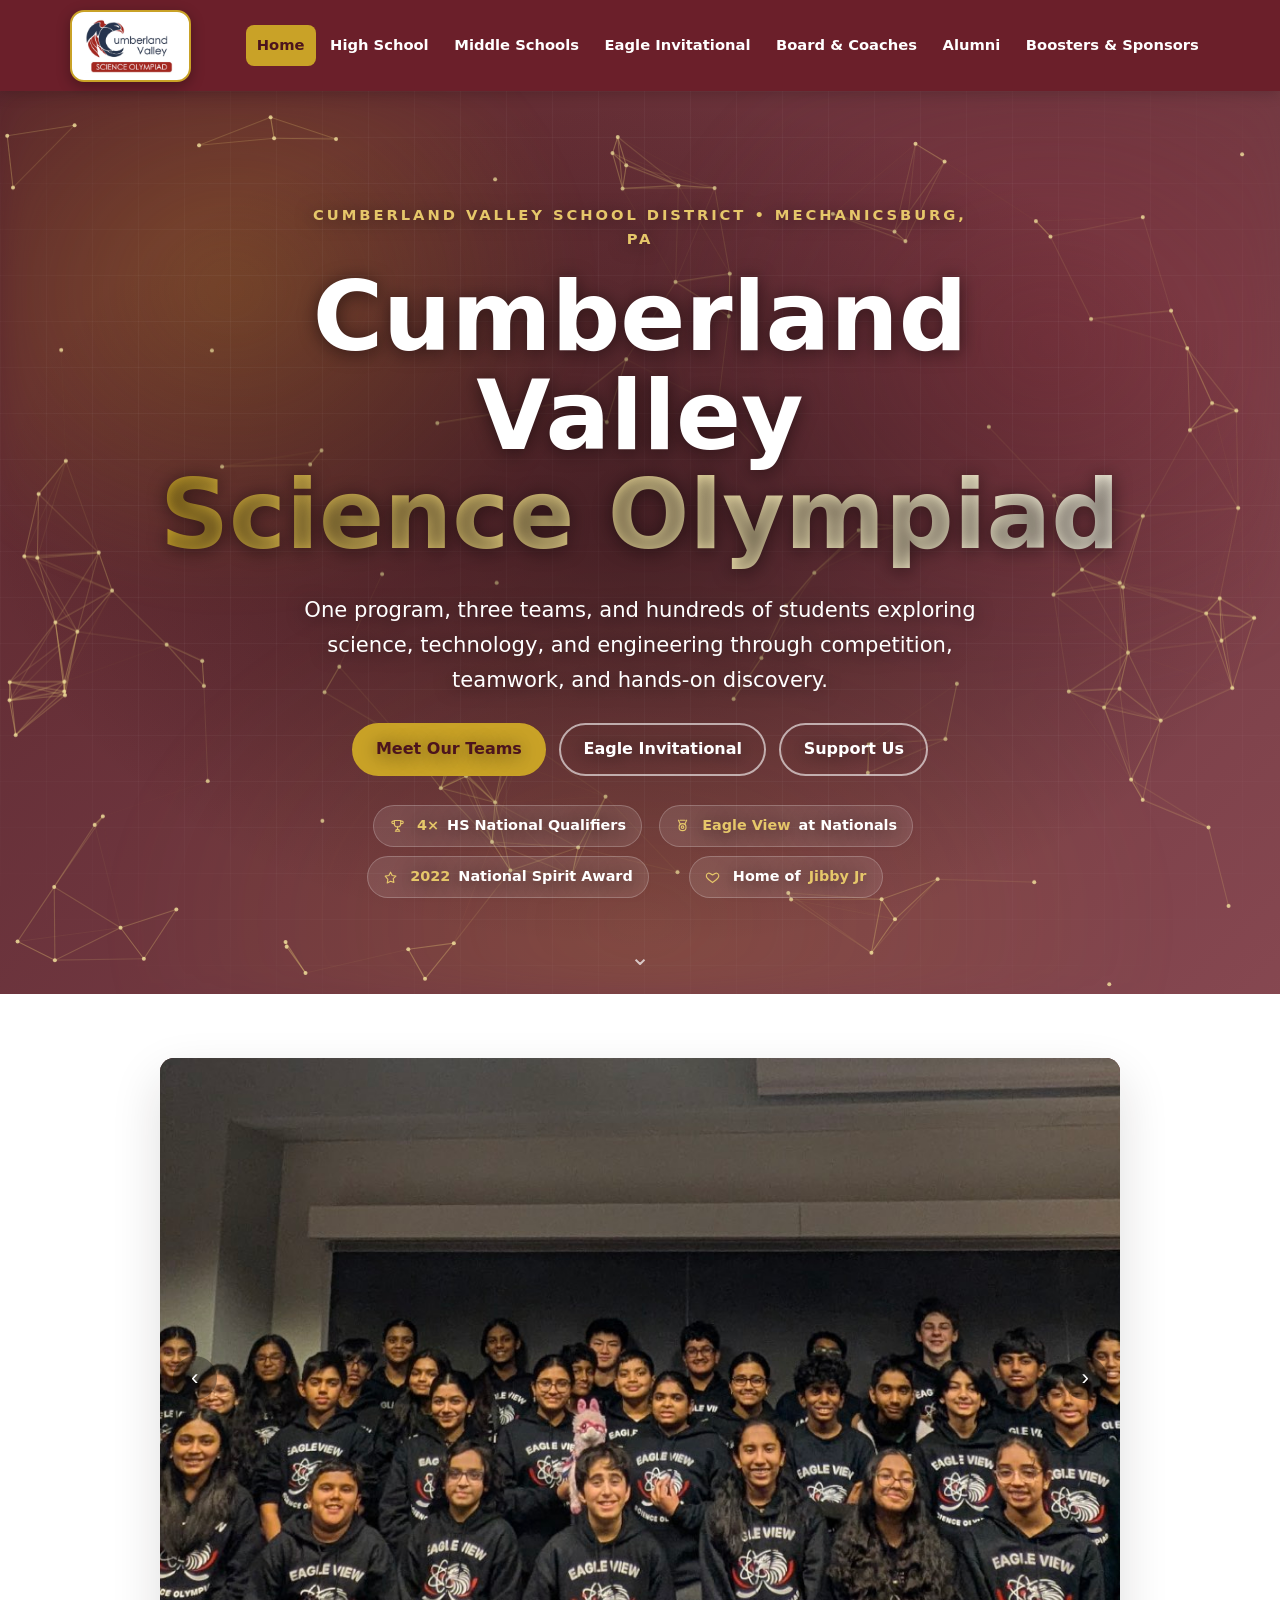
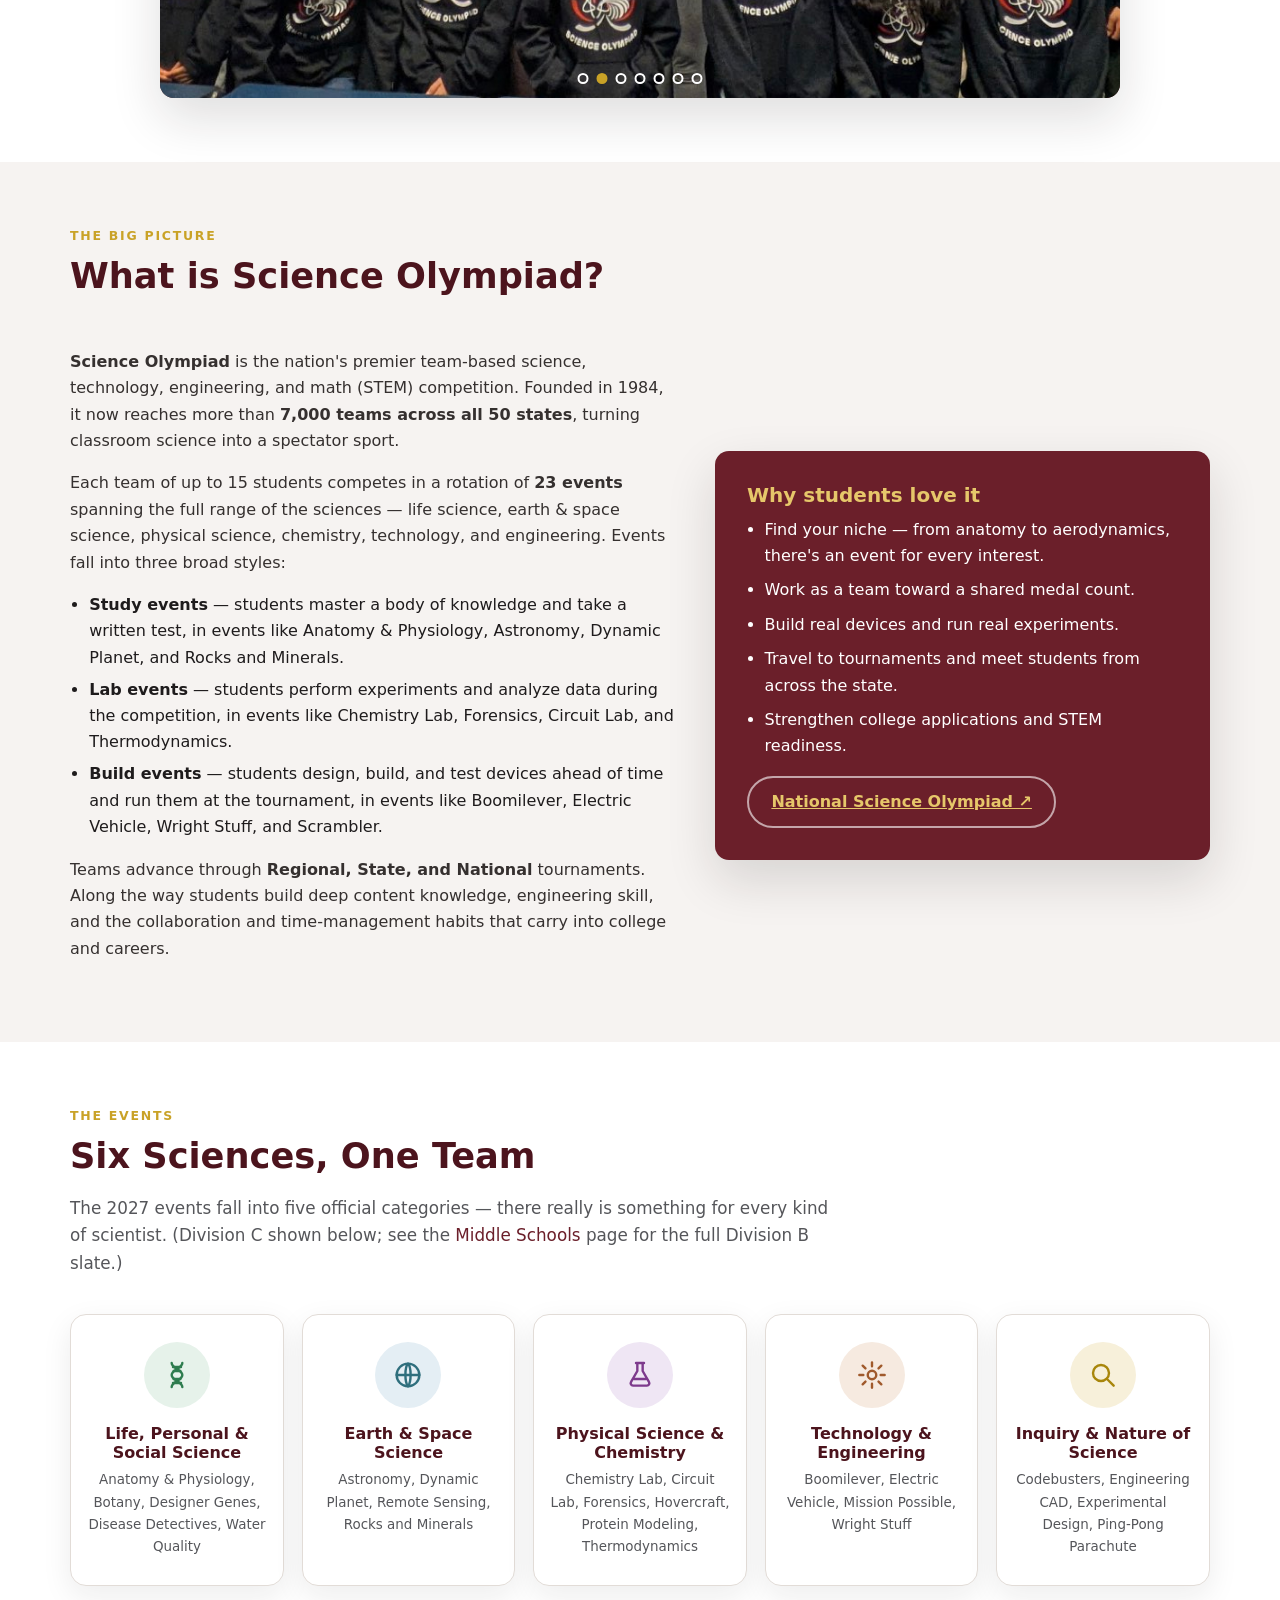
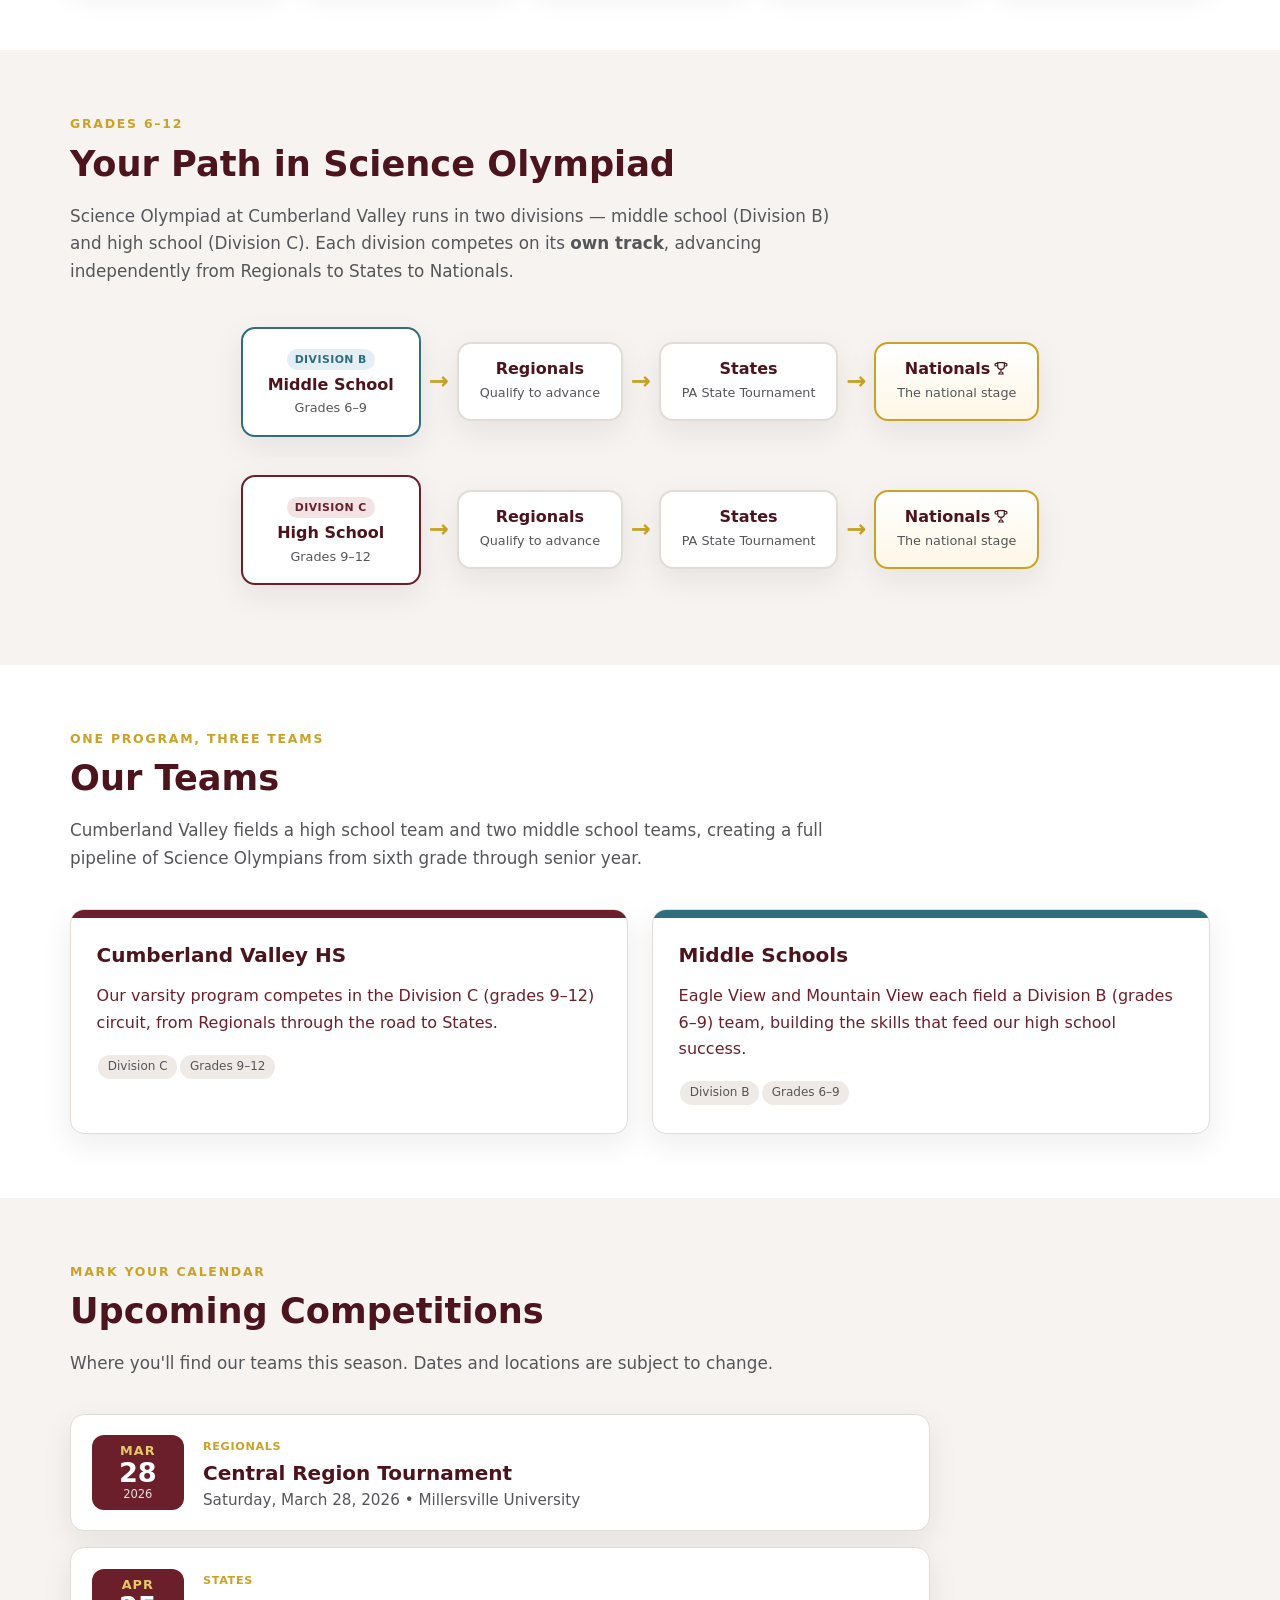
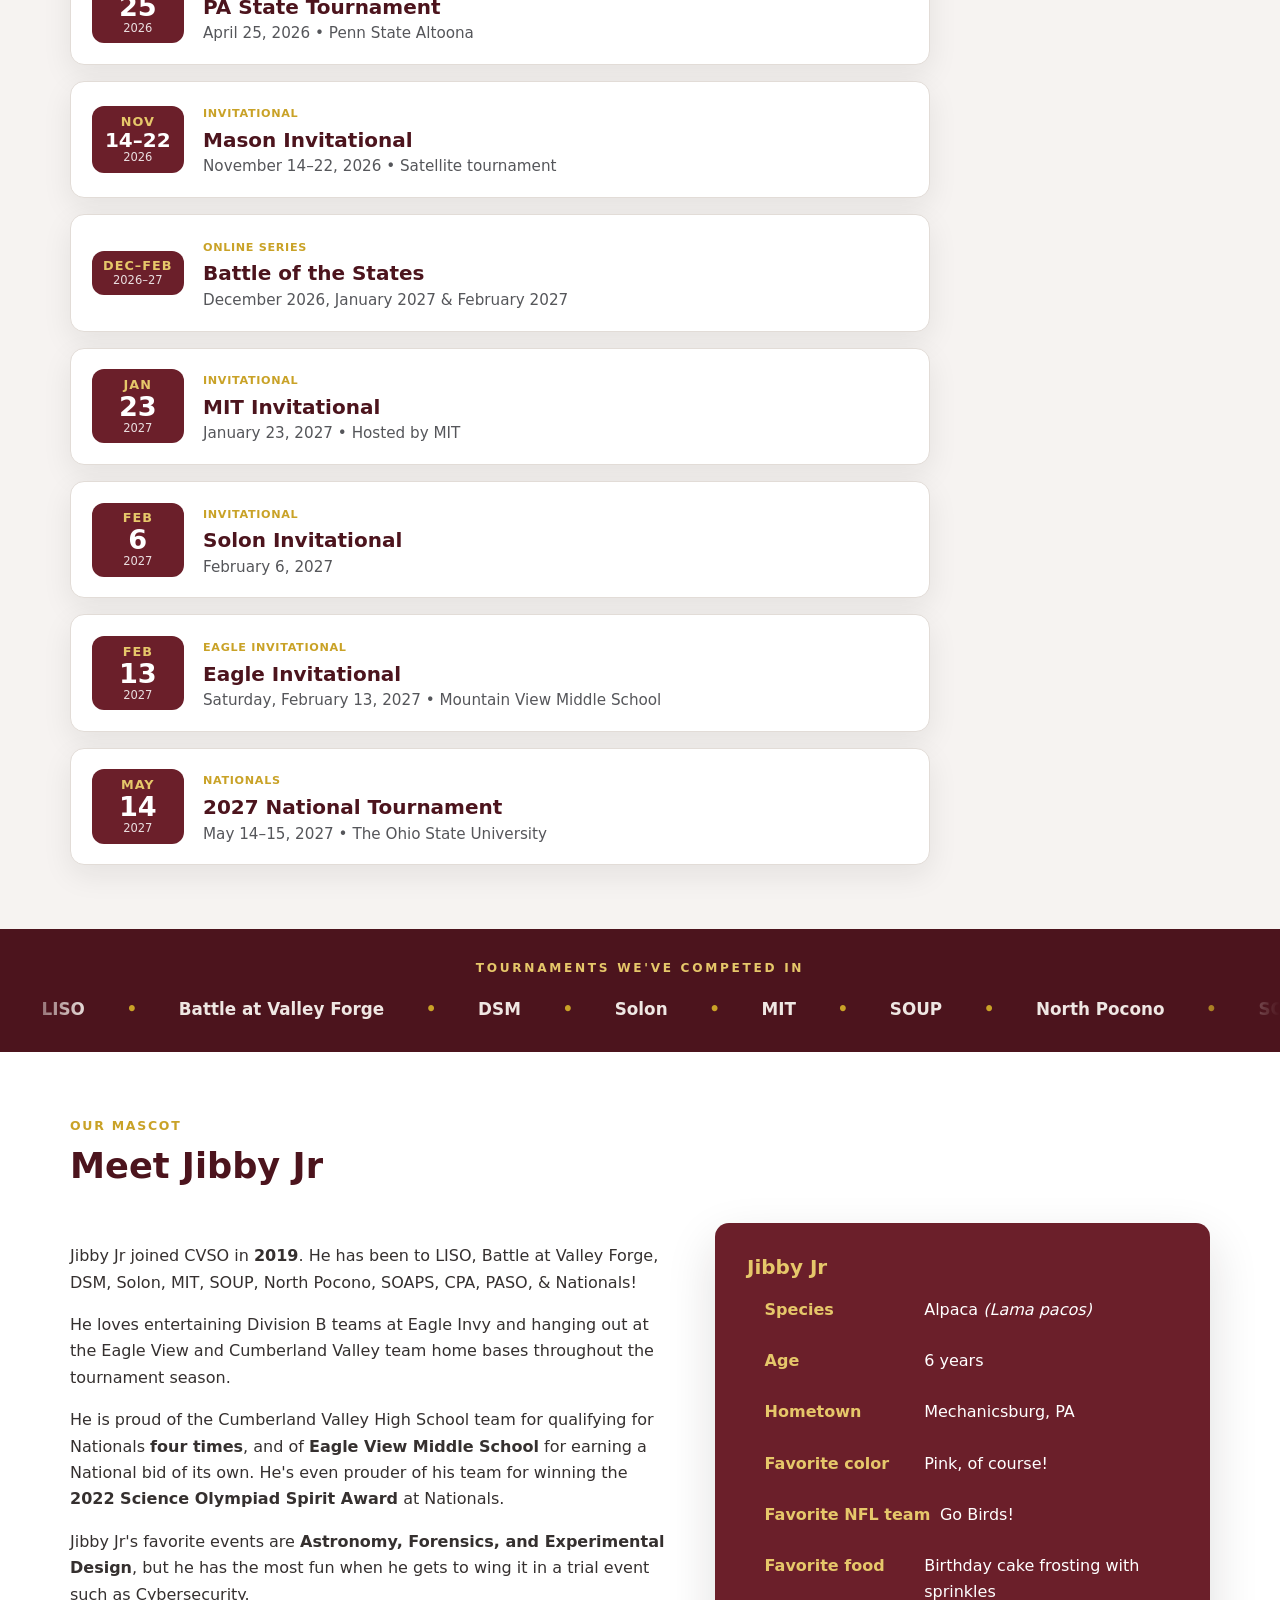
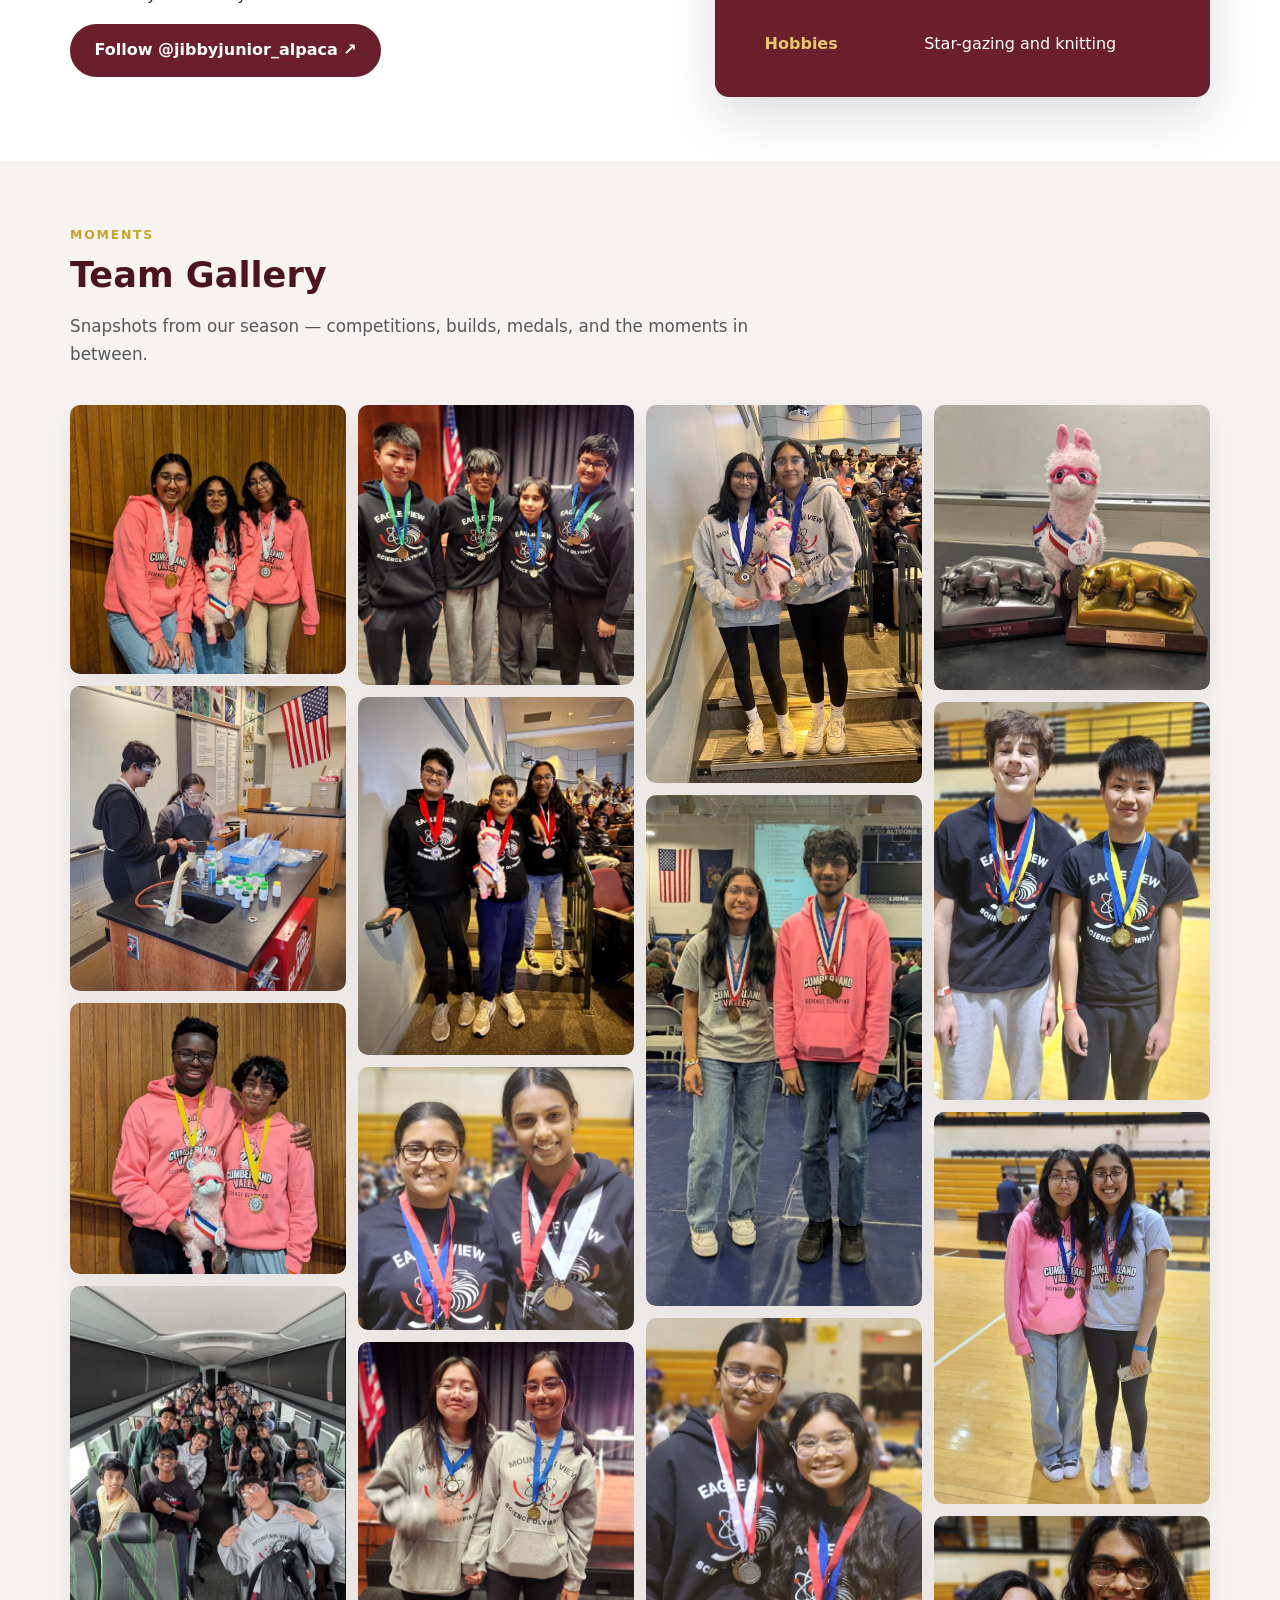
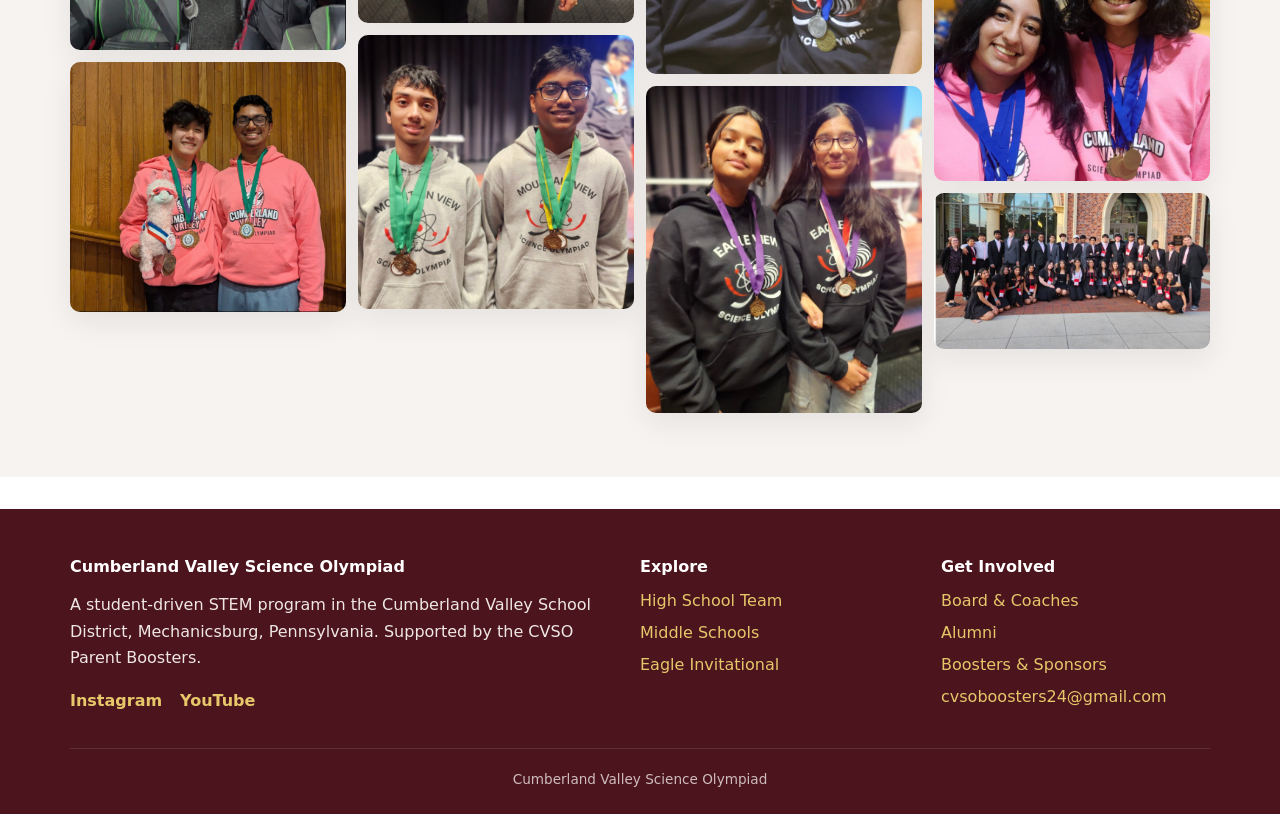
==== commit 550e3ffc: "Add invitationals to the home-page competitions calendar Add Mason Invitational (Nov 14-22, 2026, sa" ====
--- a/index.html
+++ b/index.html
@@ -320,6 +320,38 @@
             <span class="cal-tag">States</span>
             <h3>PA State Tournament</h3>
             <p>April 25, 2026 &bull; Penn State Altoona</p>
+          </div>
+        </div>
+        <div class="cal-event">
+          <div class="cal-date"><span class="mon">Nov</span><span class="day" style="font-size:1.25rem;">14&ndash;22</span><span class="yr">2026</span></div>
+          <div class="cal-info">
+            <span class="cal-tag">Invitational</span>
+            <h3>Mason Invitational</h3>
+            <p>November 14&ndash;22, 2026 &bull; Satellite tournament</p>
+          </div>
+        </div>
+        <div class="cal-event">
+          <div class="cal-date"><span class="mon">Dec&ndash;Feb</span><span class="yr">2026&ndash;27</span></div>
+          <div class="cal-info">
+            <span class="cal-tag">Online Series</span>
+            <h3>Battle of the States</h3>
+            <p>December 2026, January 2027 &amp; February 2027</p>
+          </div>
+        </div>
+        <div class="cal-event">
+          <div class="cal-date"><span class="mon">Jan</span><span class="day">23</span><span class="yr">2027</span></div>
+          <div class="cal-info">
+            <span class="cal-tag">Invitational</span>
+            <h3>MIT Invitational</h3>
+            <p>January 23, 2027 &bull; Hosted by MIT</p>
+          </div>
+        </div>
+        <div class="cal-event">
+          <div class="cal-date"><span class="mon">Feb</span><span class="day">6</span><span class="yr">2027</span></div>
+          <div class="cal-info">
+            <span class="cal-tag">Invitational</span>
+            <h3>Solon Invitational</h3>
+            <p>February 6, 2027</p>
           </div>
         </div>
         <div class="cal-event">
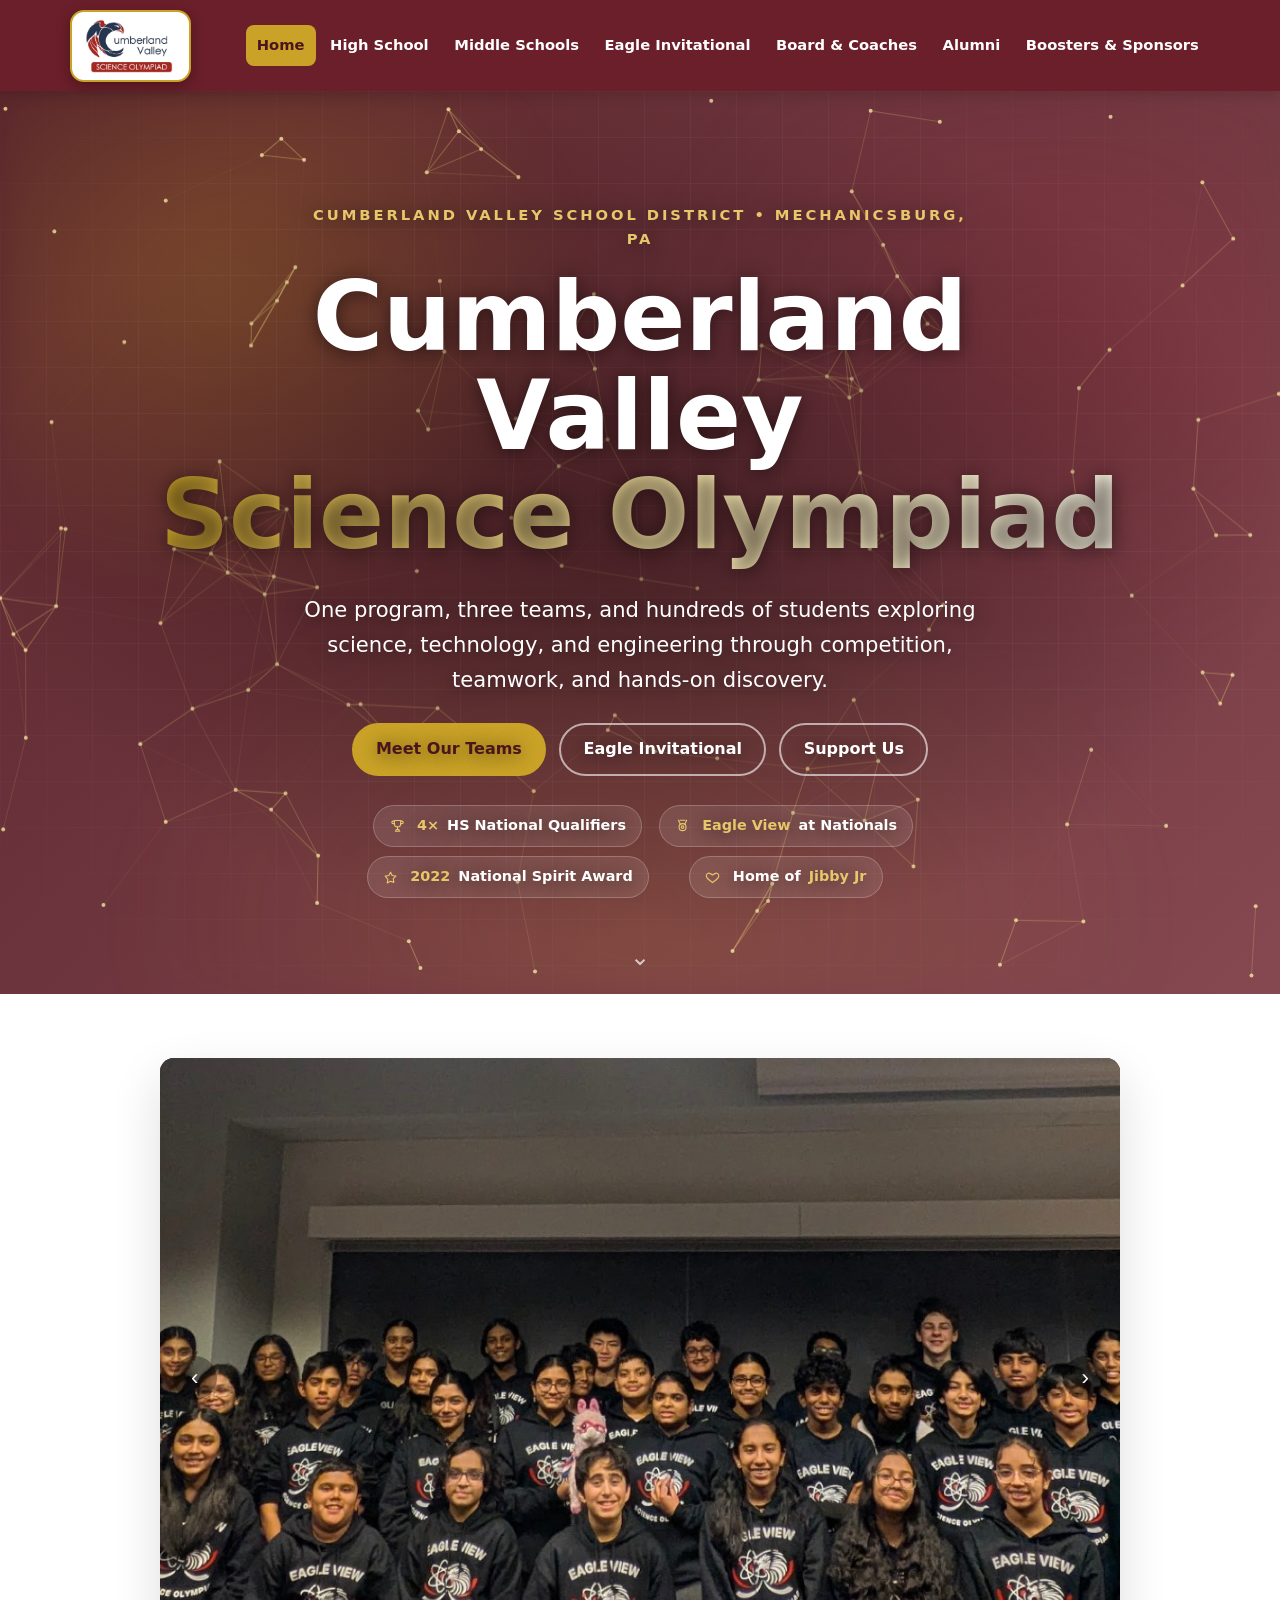
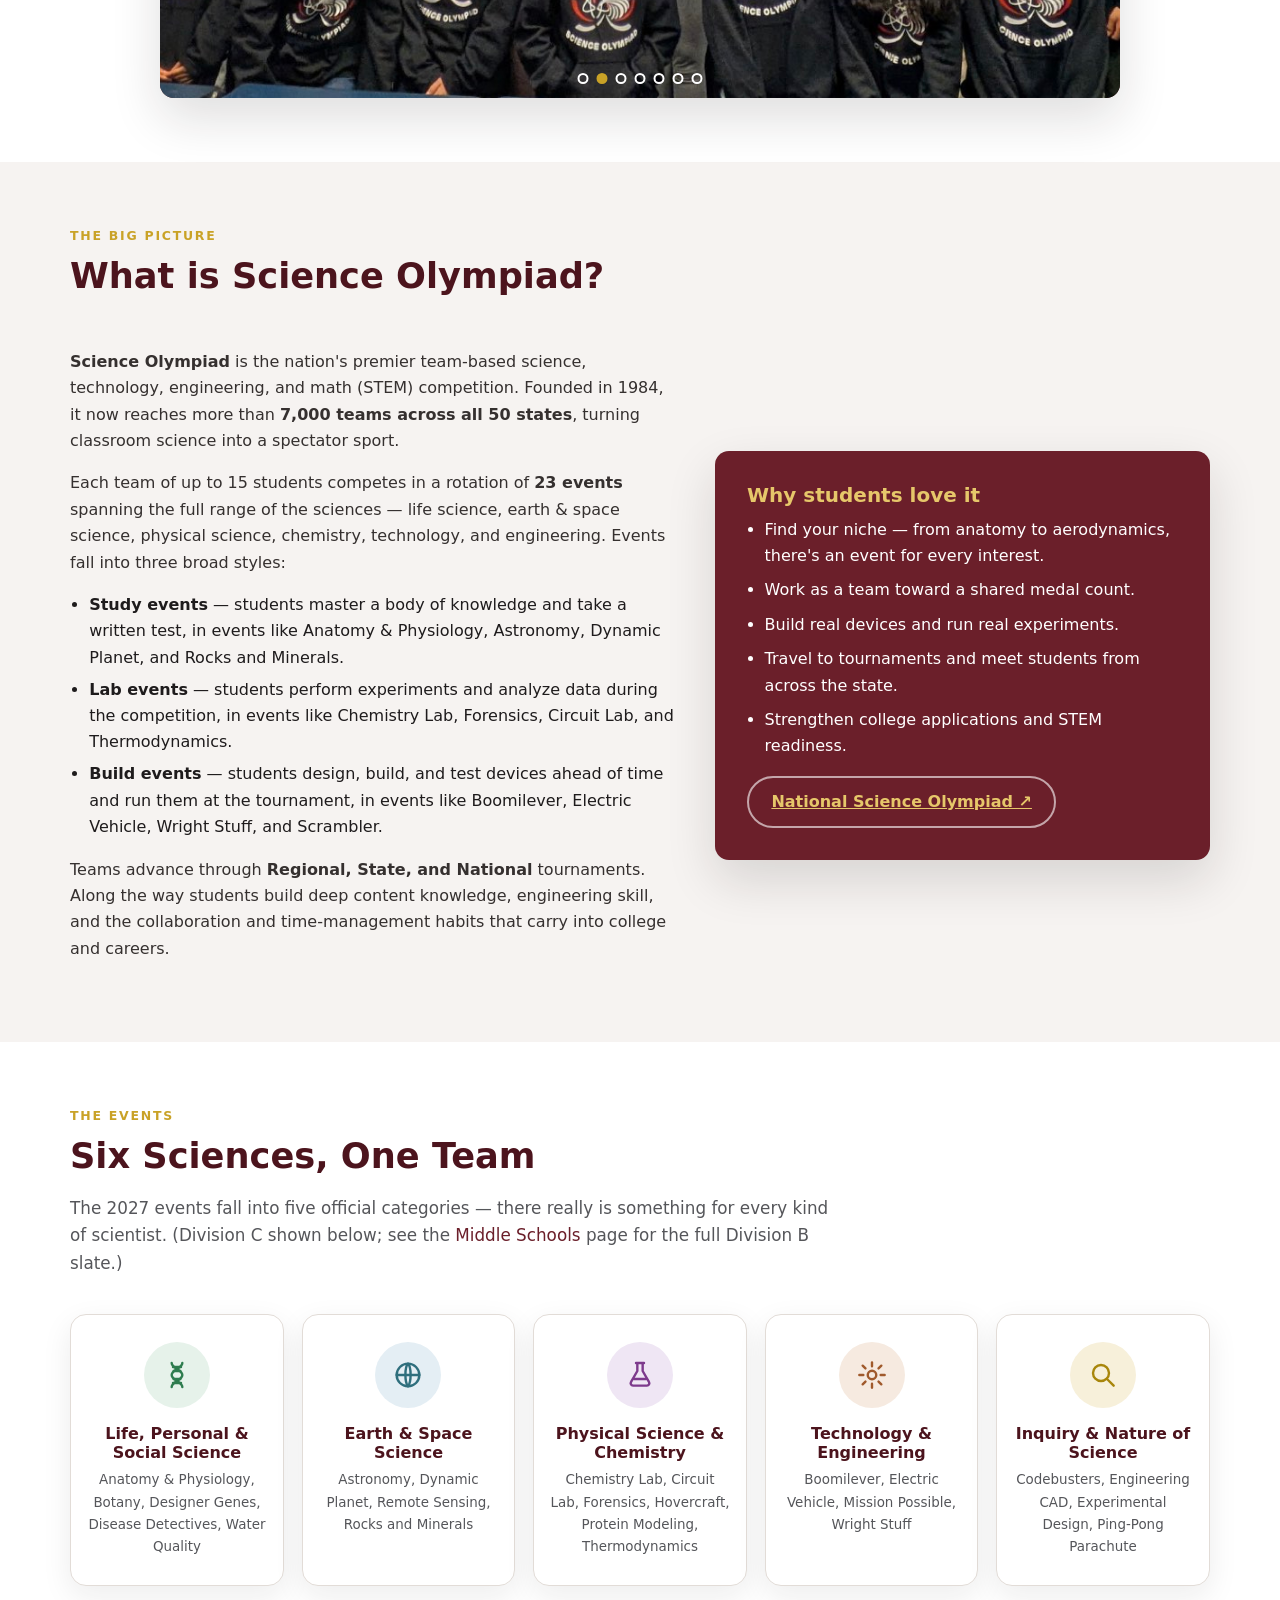
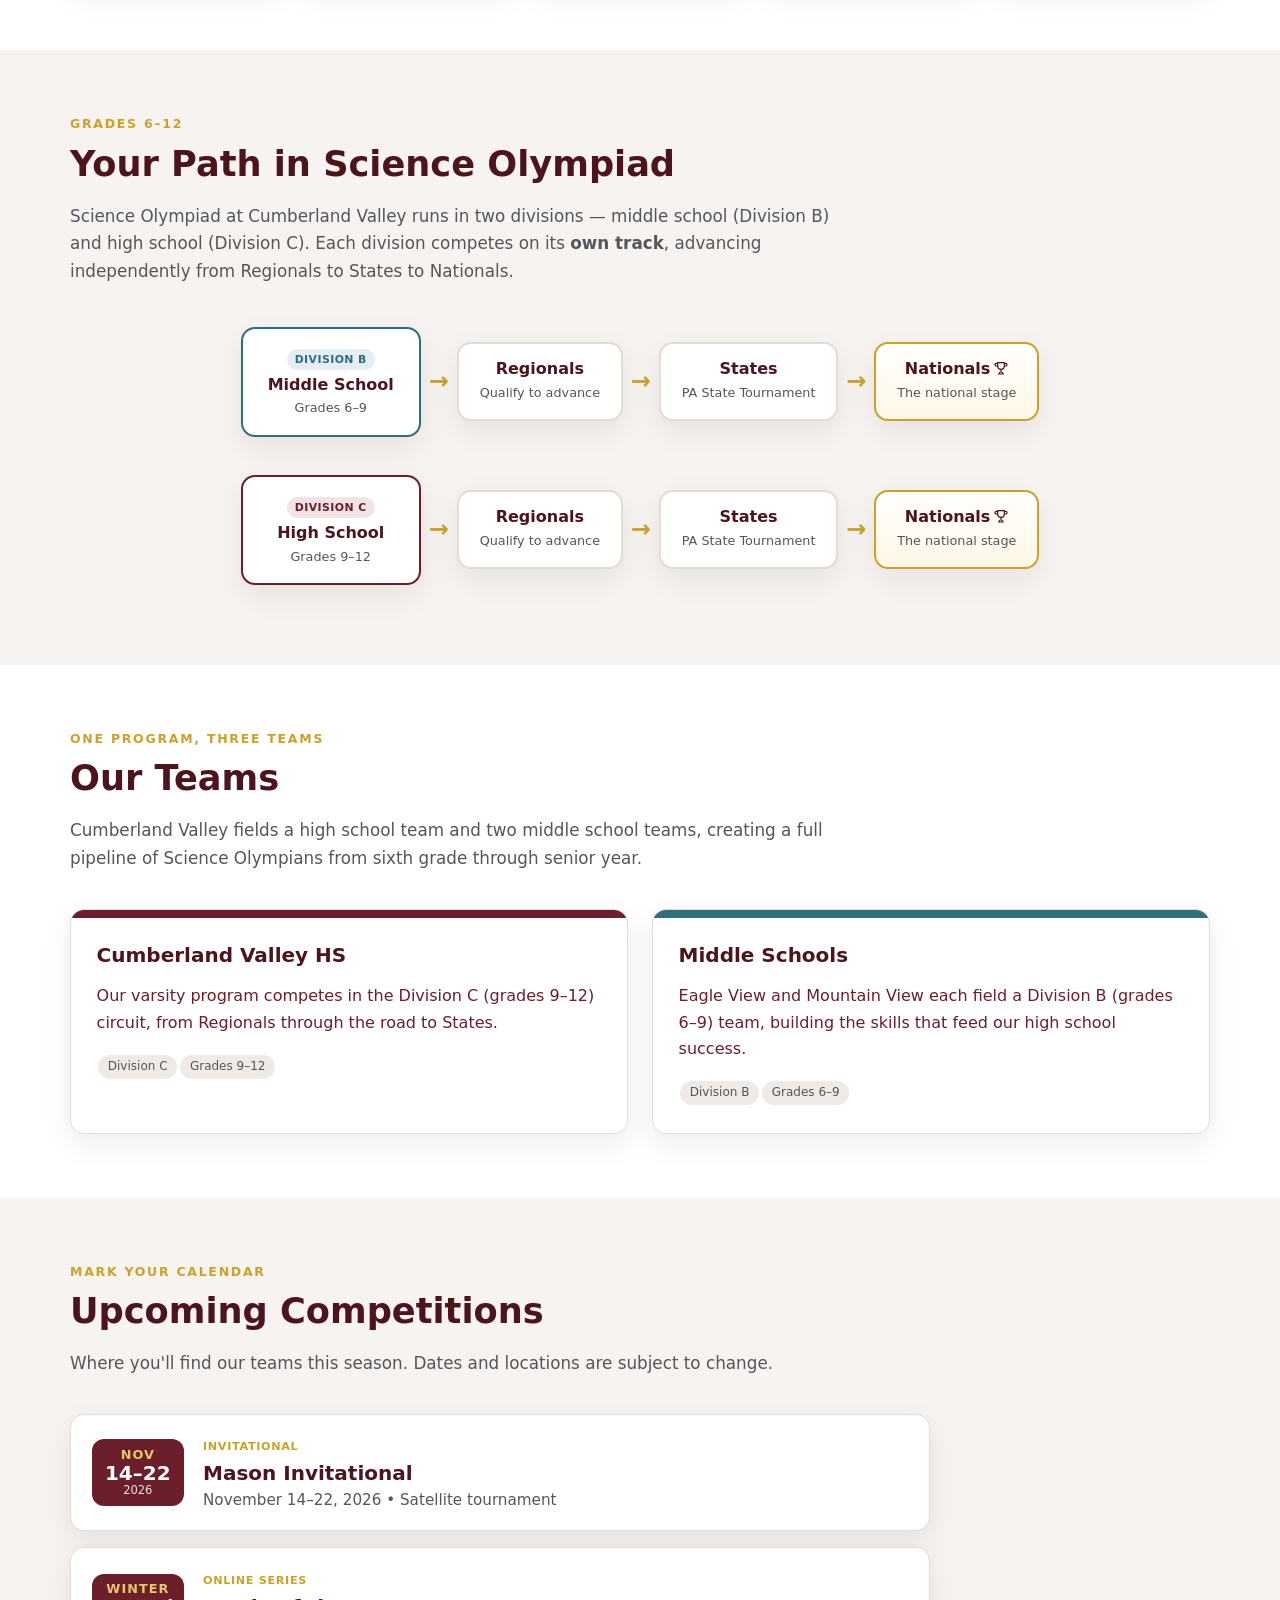
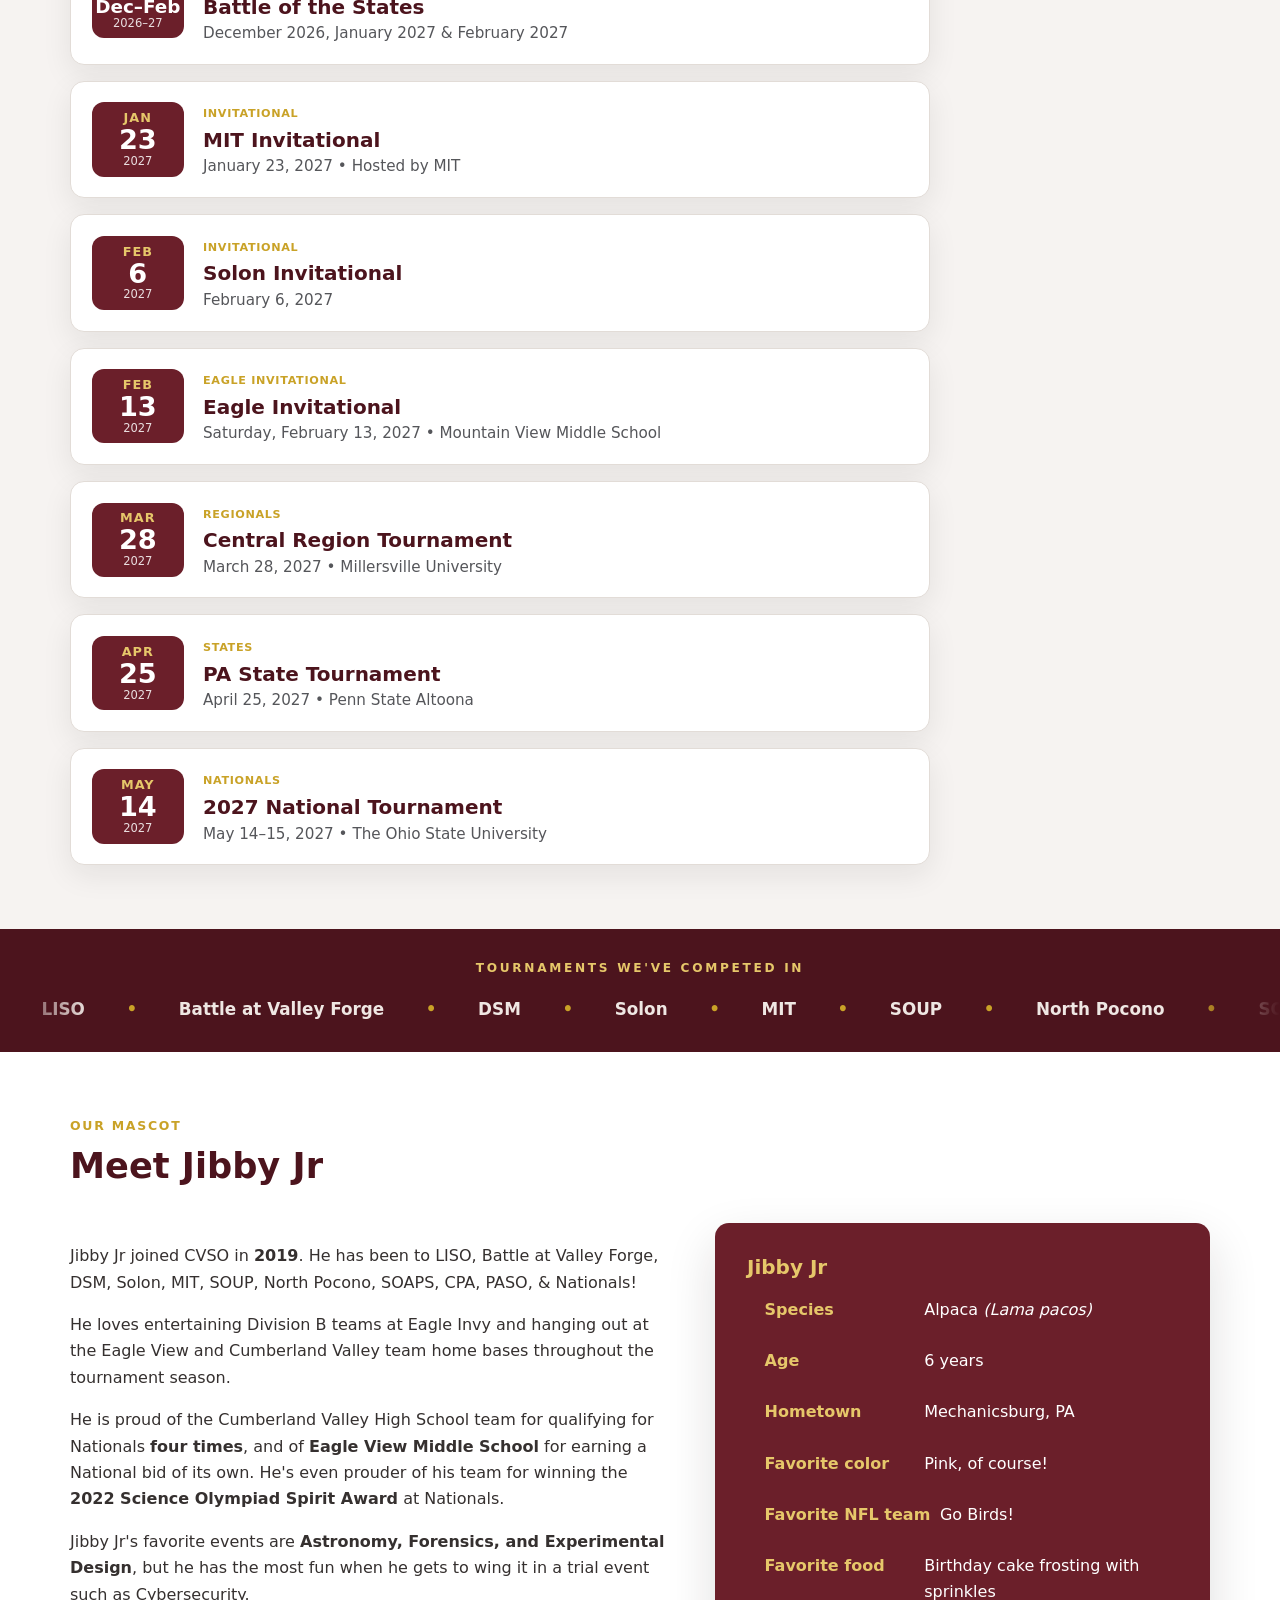
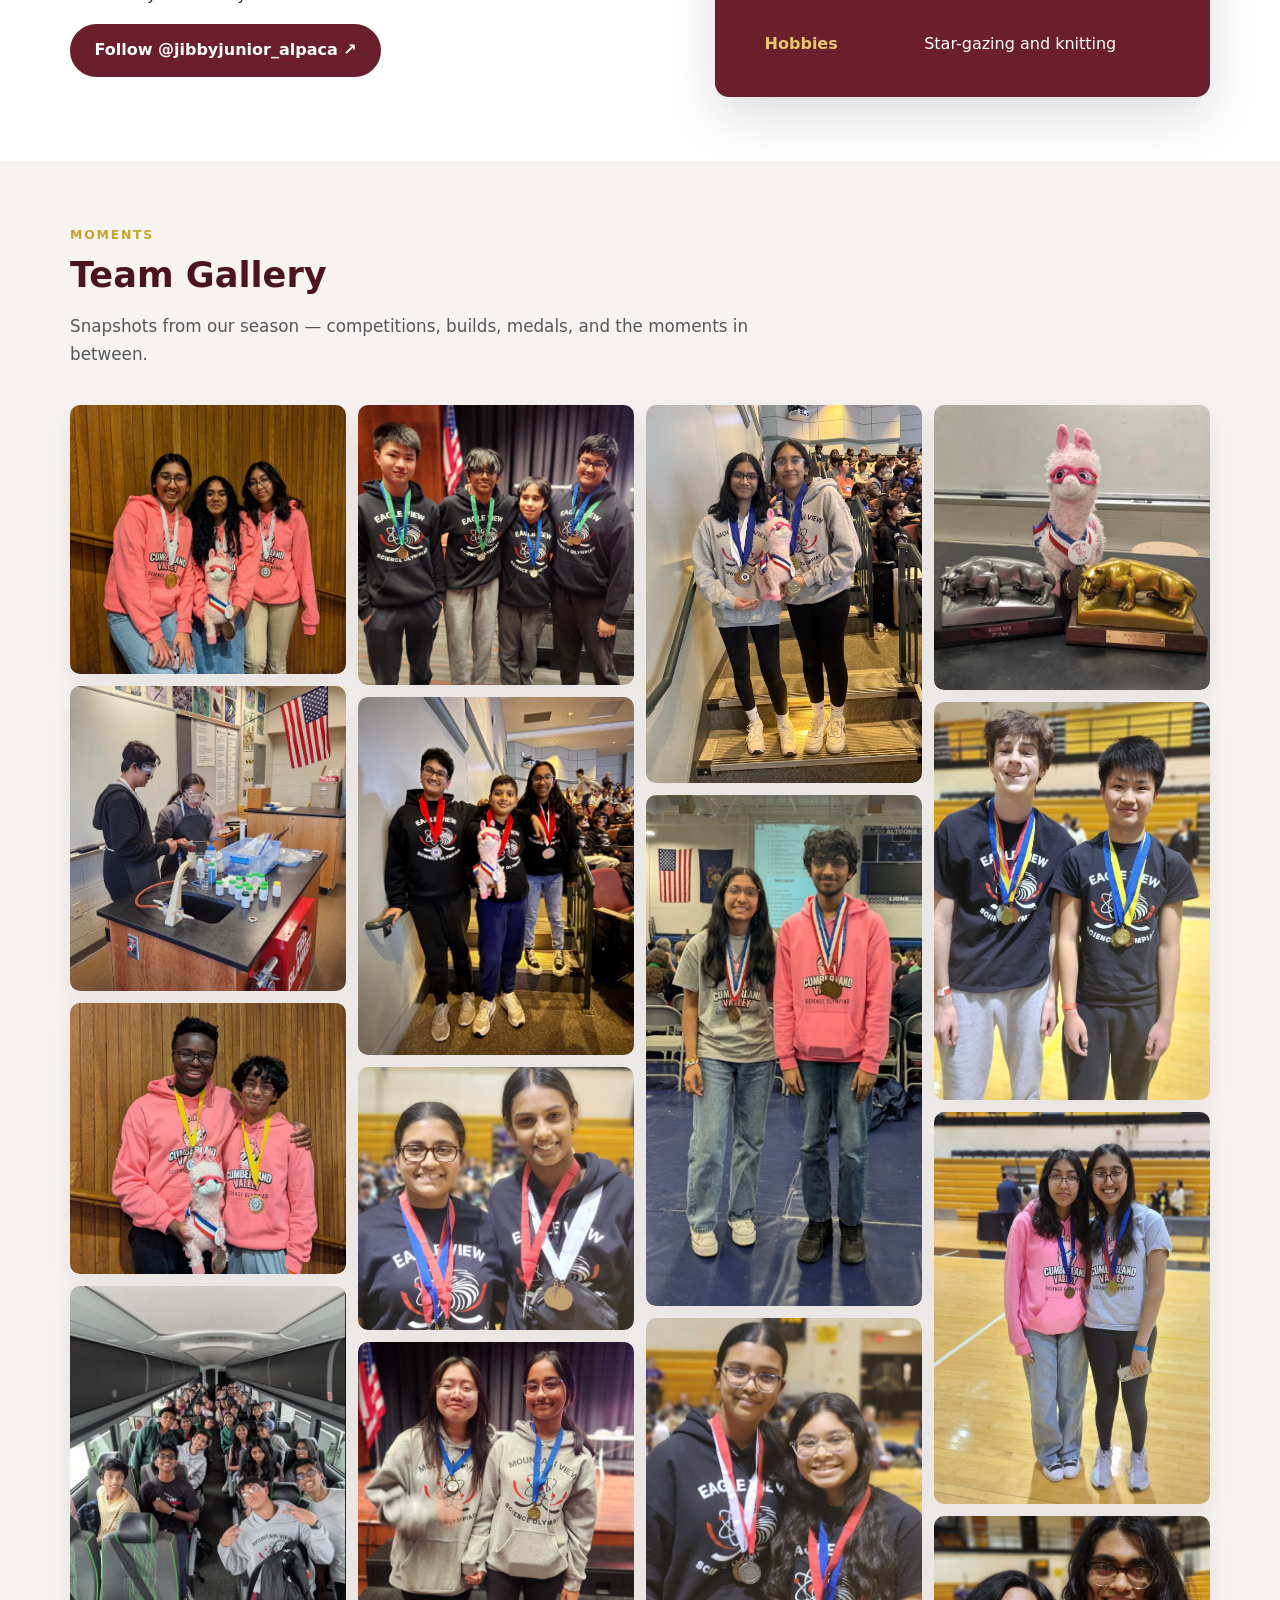
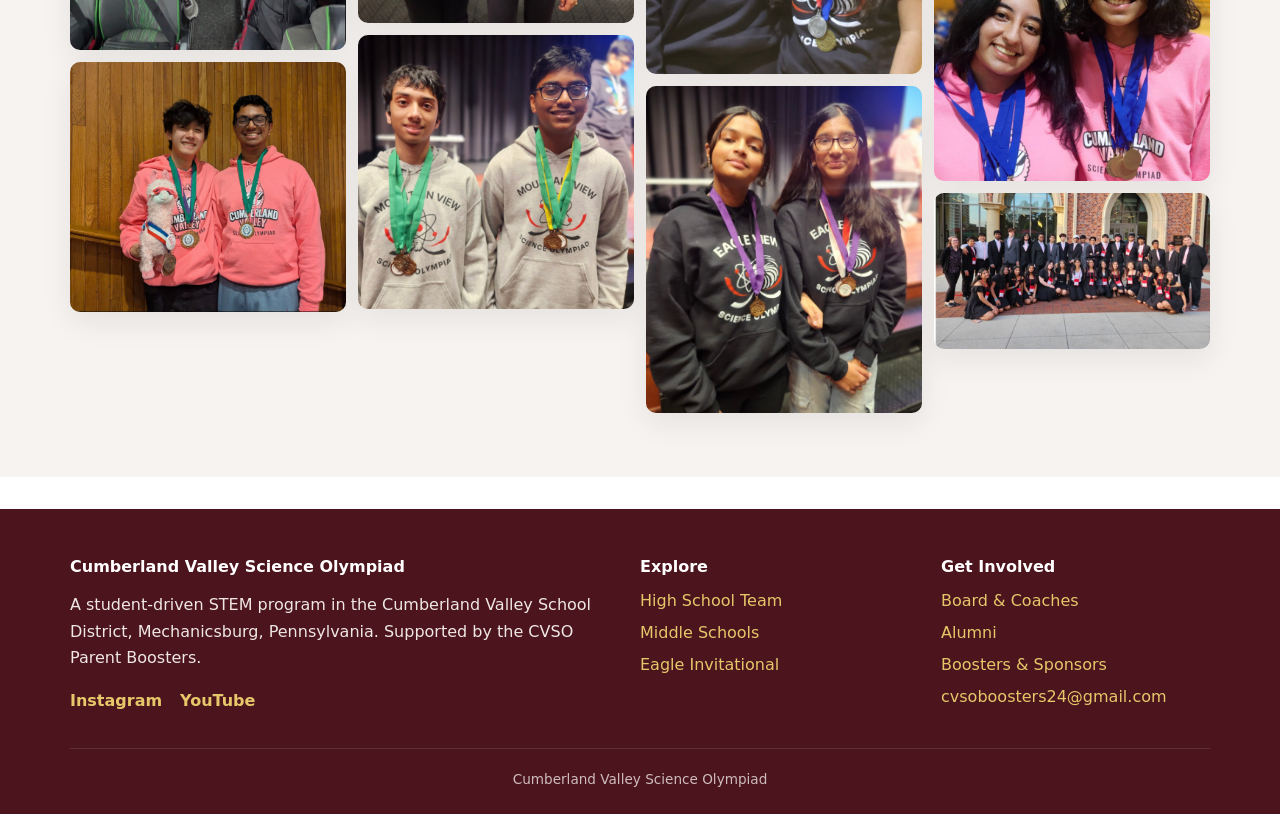
==== commit 3b3044d7: "Per-page hero themes, calendar fixes, and GoFundMe donate section - Give each tab header its own col" ====
--- a/index.html
+++ b/index.html
@@ -307,22 +307,6 @@
       </div>
       <div class="cal-list reveal">
         <div class="cal-event">
-          <div class="cal-date"><span class="mon">Mar</span><span class="day">28</span><span class="yr">2026</span></div>
-          <div class="cal-info">
-            <span class="cal-tag">Regionals</span>
-            <h3>Central Region Tournament</h3>
-            <p>Saturday, March 28, 2026 &bull; Millersville University</p>
-          </div>
-        </div>
-        <div class="cal-event">
-          <div class="cal-date"><span class="mon">Apr</span><span class="day">25</span><span class="yr">2026</span></div>
-          <div class="cal-info">
-            <span class="cal-tag">States</span>
-            <h3>PA State Tournament</h3>
-            <p>April 25, 2026 &bull; Penn State Altoona</p>
-          </div>
-        </div>
-        <div class="cal-event">
           <div class="cal-date"><span class="mon">Nov</span><span class="day" style="font-size:1.25rem;">14&ndash;22</span><span class="yr">2026</span></div>
           <div class="cal-info">
             <span class="cal-tag">Invitational</span>
@@ -331,7 +315,7 @@
           </div>
         </div>
         <div class="cal-event">
-          <div class="cal-date"><span class="mon">Dec&ndash;Feb</span><span class="yr">2026&ndash;27</span></div>
+          <div class="cal-date"><span class="mon">Winter</span><span class="day" style="font-size:1.15rem;">Dec&ndash;Feb</span><span class="yr">2026&ndash;27</span></div>
           <div class="cal-info">
             <span class="cal-tag">Online Series</span>
             <h3>Battle of the States</h3>
@@ -360,6 +344,22 @@
             <span class="cal-tag">Eagle Invitational</span>
             <h3>Eagle Invitational</h3>
             <p>Saturday, February 13, 2027 &bull; Mountain View Middle School</p>
+          </div>
+        </div>
+        <div class="cal-event">
+          <div class="cal-date"><span class="mon">Mar</span><span class="day">28</span><span class="yr">2027</span></div>
+          <div class="cal-info">
+            <span class="cal-tag">Regionals</span>
+            <h3>Central Region Tournament</h3>
+            <p>March 28, 2027 &bull; Millersville University</p>
+          </div>
+        </div>
+        <div class="cal-event">
+          <div class="cal-date"><span class="mon">Apr</span><span class="day">25</span><span class="yr">2027</span></div>
+          <div class="cal-info">
+            <span class="cal-tag">States</span>
+            <h3>PA State Tournament</h3>
+            <p>April 25, 2027 &bull; Penn State Altoona</p>
           </div>
         </div>
         <div class="cal-event">
--- a/css/style.css
+++ b/css/style.css
@@ -135,6 +135,67 @@
   color: var(--gold-light); margin-bottom: 1rem;
 }
 
+/* ---------- Per-page hero themes (unique color + background per tab) ---------- */
+/* High School — engineering circuit board (crimson) */
+.hero-hs {
+  background-color: #5a1823;
+  background-image:
+    linear-gradient(90deg, rgba(230,199,106,.09) 1px, transparent 1px),
+    linear-gradient(0deg, rgba(230,199,106,.09) 1px, transparent 1px),
+    radial-gradient(circle at 23px 23px, rgba(230,199,106,.32) 2px, transparent 2.6px),
+    linear-gradient(135deg, #4c141d, #7c1f2c);
+  background-size: 46px 46px, 46px 46px, 46px 46px, 100% 100%;
+}
+/* Middle Schools — triangular science mesh (teal) */
+.hero-ms {
+  background-color: #235863;
+  background-image:
+    linear-gradient(60deg, rgba(255,255,255,.07) 1px, transparent 1px),
+    linear-gradient(-60deg, rgba(255,255,255,.07) 1px, transparent 1px),
+    linear-gradient(0deg, rgba(255,255,255,.05) 1px, transparent 1px),
+    linear-gradient(135deg, #123b45, #2f6f7d);
+  background-size: 42px 72px, 42px 72px, 42px 72px, 100% 100%;
+}
+/* Eagle Invitational — award spotlight rays (amber/bronze) */
+.hero-eagle {
+  background-color: #6a4a15;
+  background-image:
+    repeating-conic-gradient(from 0deg at 50% -18%, rgba(255,231,163,.07) 0deg 5deg, transparent 5deg 11deg),
+    radial-gradient(ellipse 70% 90% at 50% 0%, rgba(255,220,140,.18), transparent 60%),
+    linear-gradient(135deg, #43300d, #7a5a17);
+}
+/* Board & Coaches — leadership network (plum) */
+.hero-board {
+  background-color: #4a2156;
+  background-image:
+    radial-gradient(circle at 20px 20px, rgba(230,199,106,.3) 2px, transparent 2.6px),
+    linear-gradient(45deg, rgba(255,255,255,.05) 1px, transparent 1px),
+    linear-gradient(-45deg, rgba(255,255,255,.05) 1px, transparent 1px),
+    linear-gradient(135deg, #351641, #5f2c70);
+  background-size: 40px 40px, 40px 40px, 40px 40px, 100% 100%;
+}
+/* Alumni — constellation / starfield (indigo) */
+.hero-alumni {
+  background-color: #23305a;
+  background-image:
+    radial-gradient(1.5px 1.5px at 15% 30%, rgba(255,255,255,.6), transparent),
+    radial-gradient(1.5px 1.5px at 65% 20%, rgba(230,199,106,.6), transparent),
+    radial-gradient(2px 2px at 40% 72%, rgba(255,255,255,.5), transparent),
+    radial-gradient(1.5px 1.5px at 82% 60%, rgba(255,255,255,.5), transparent),
+    radial-gradient(1.5px 1.5px at 27% 82%, rgba(230,199,106,.5), transparent),
+    radial-gradient(2px 2px at 90% 33%, rgba(255,255,255,.45), transparent),
+    linear-gradient(135deg, #182146, #2b3a67);
+}
+/* Boosters & Sponsors — supportive weave (green) */
+.hero-boost {
+  background-color: #245c3a;
+  background-image:
+    repeating-linear-gradient(45deg, rgba(255,255,255,.045) 0 2px, transparent 2px 16px),
+    radial-gradient(circle at 24px 24px, rgba(230,199,106,.22) 1.6px, transparent 2px),
+    linear-gradient(135deg, #123a24, #2f7d4f);
+  background-size: 100% 100%, 48px 48px, 100% 100%;
+}
+
 /* ---------- Animated home hero ---------- */
 .hero-home { position: relative; overflow: hidden; padding: 6rem 0 5rem; }
 .hero-home > .wrap { position: relative; z-index: 2; }
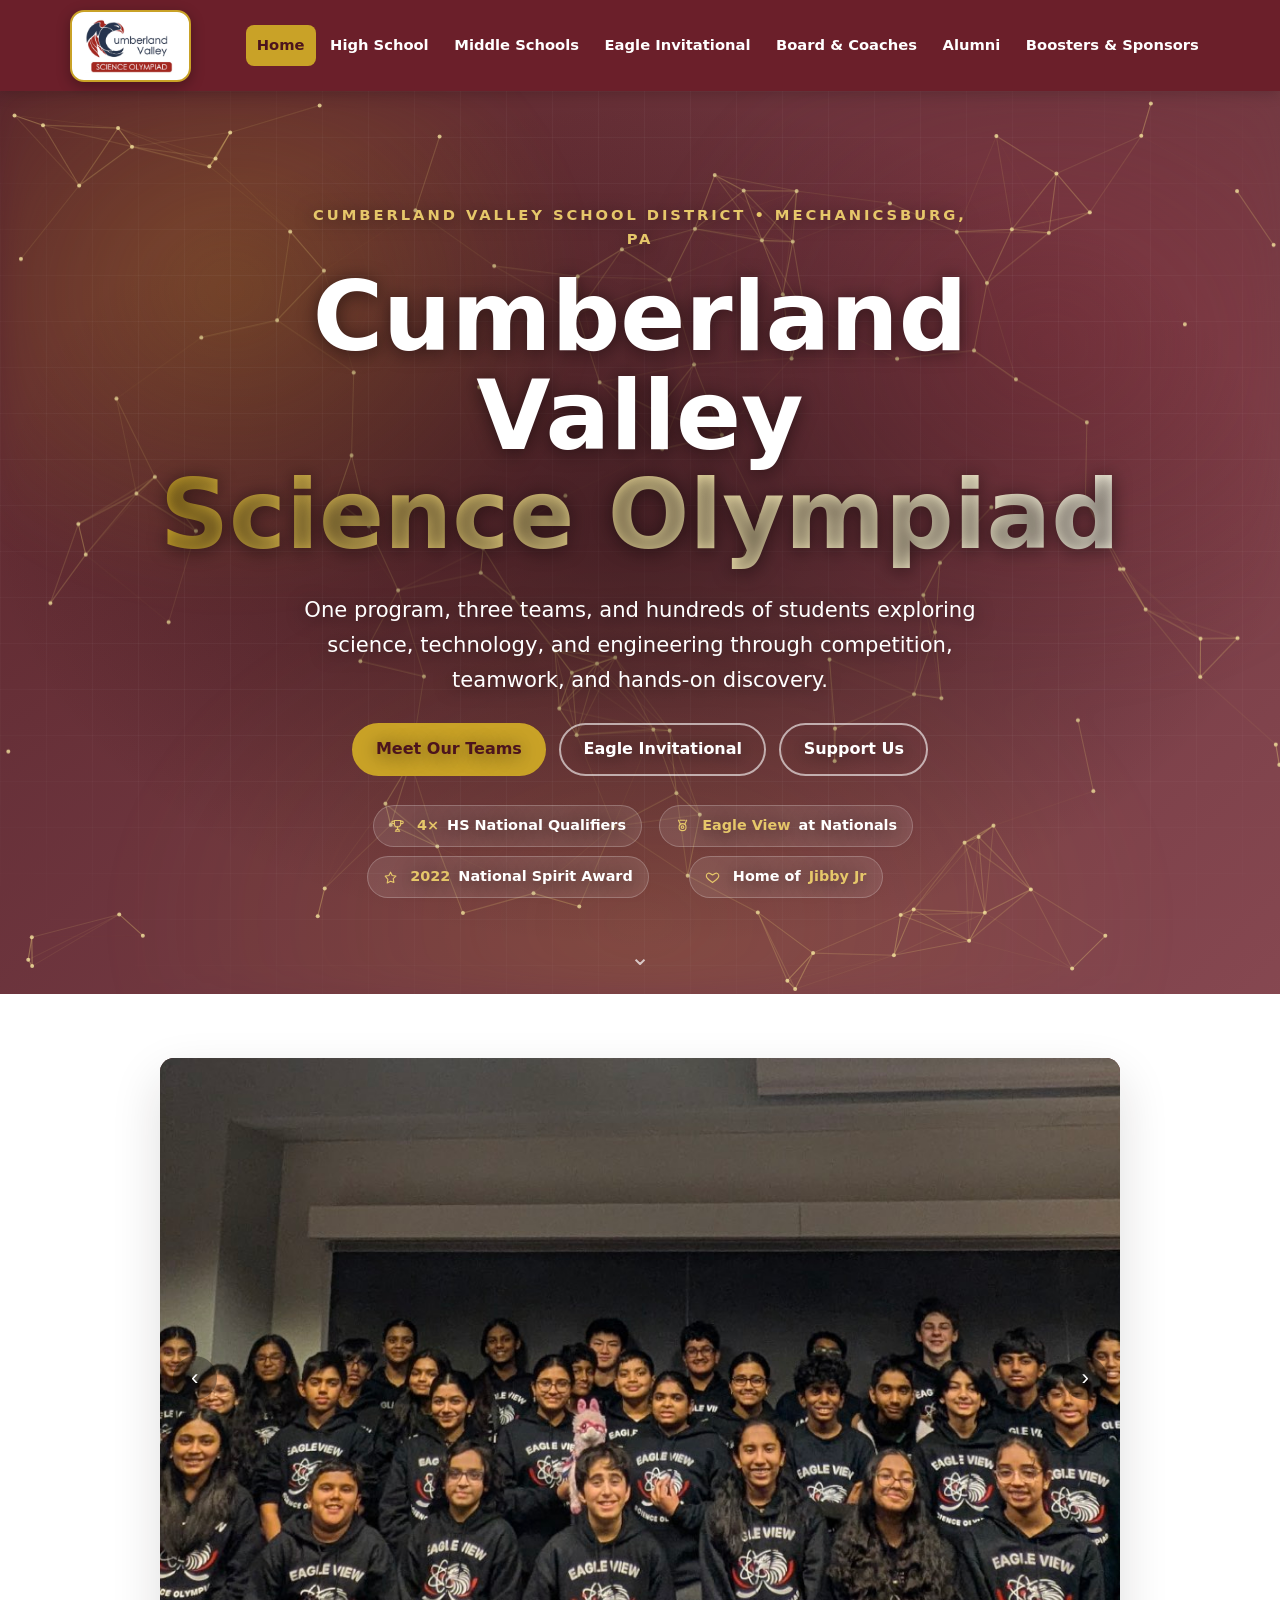
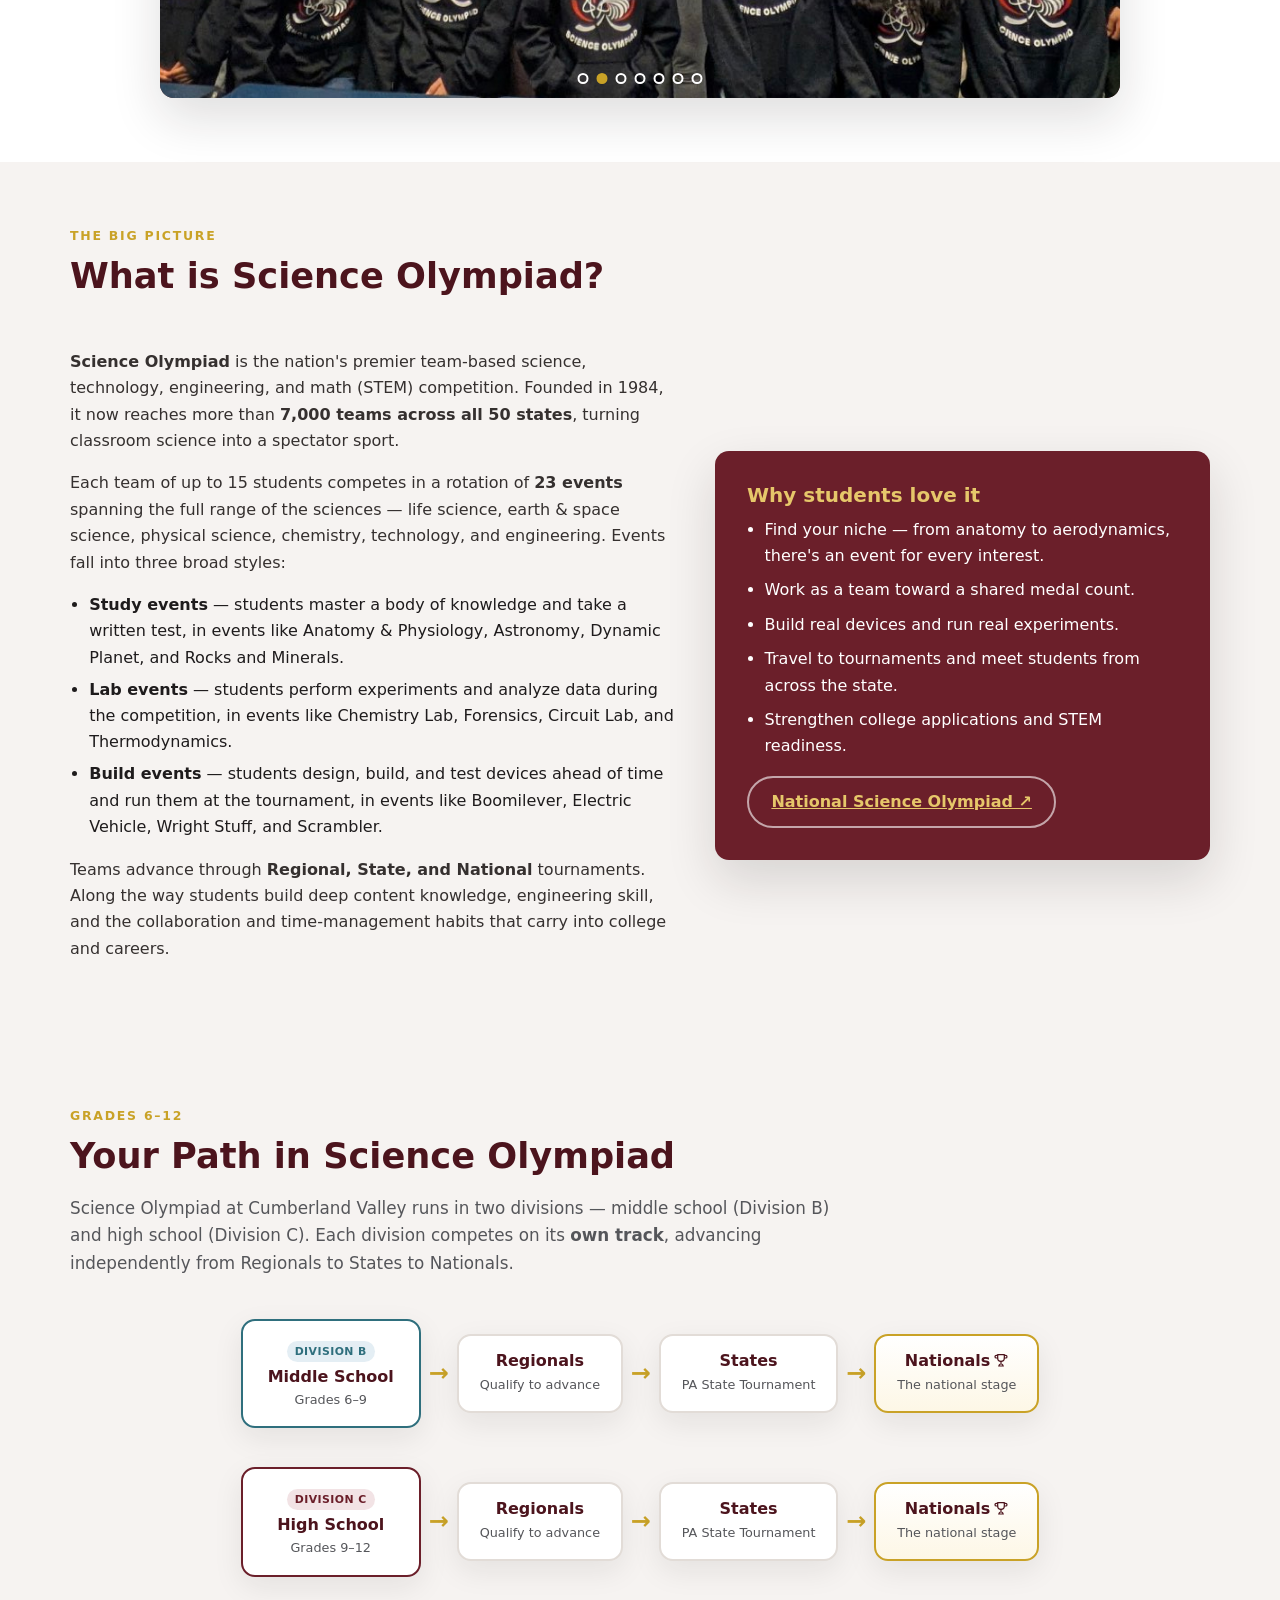
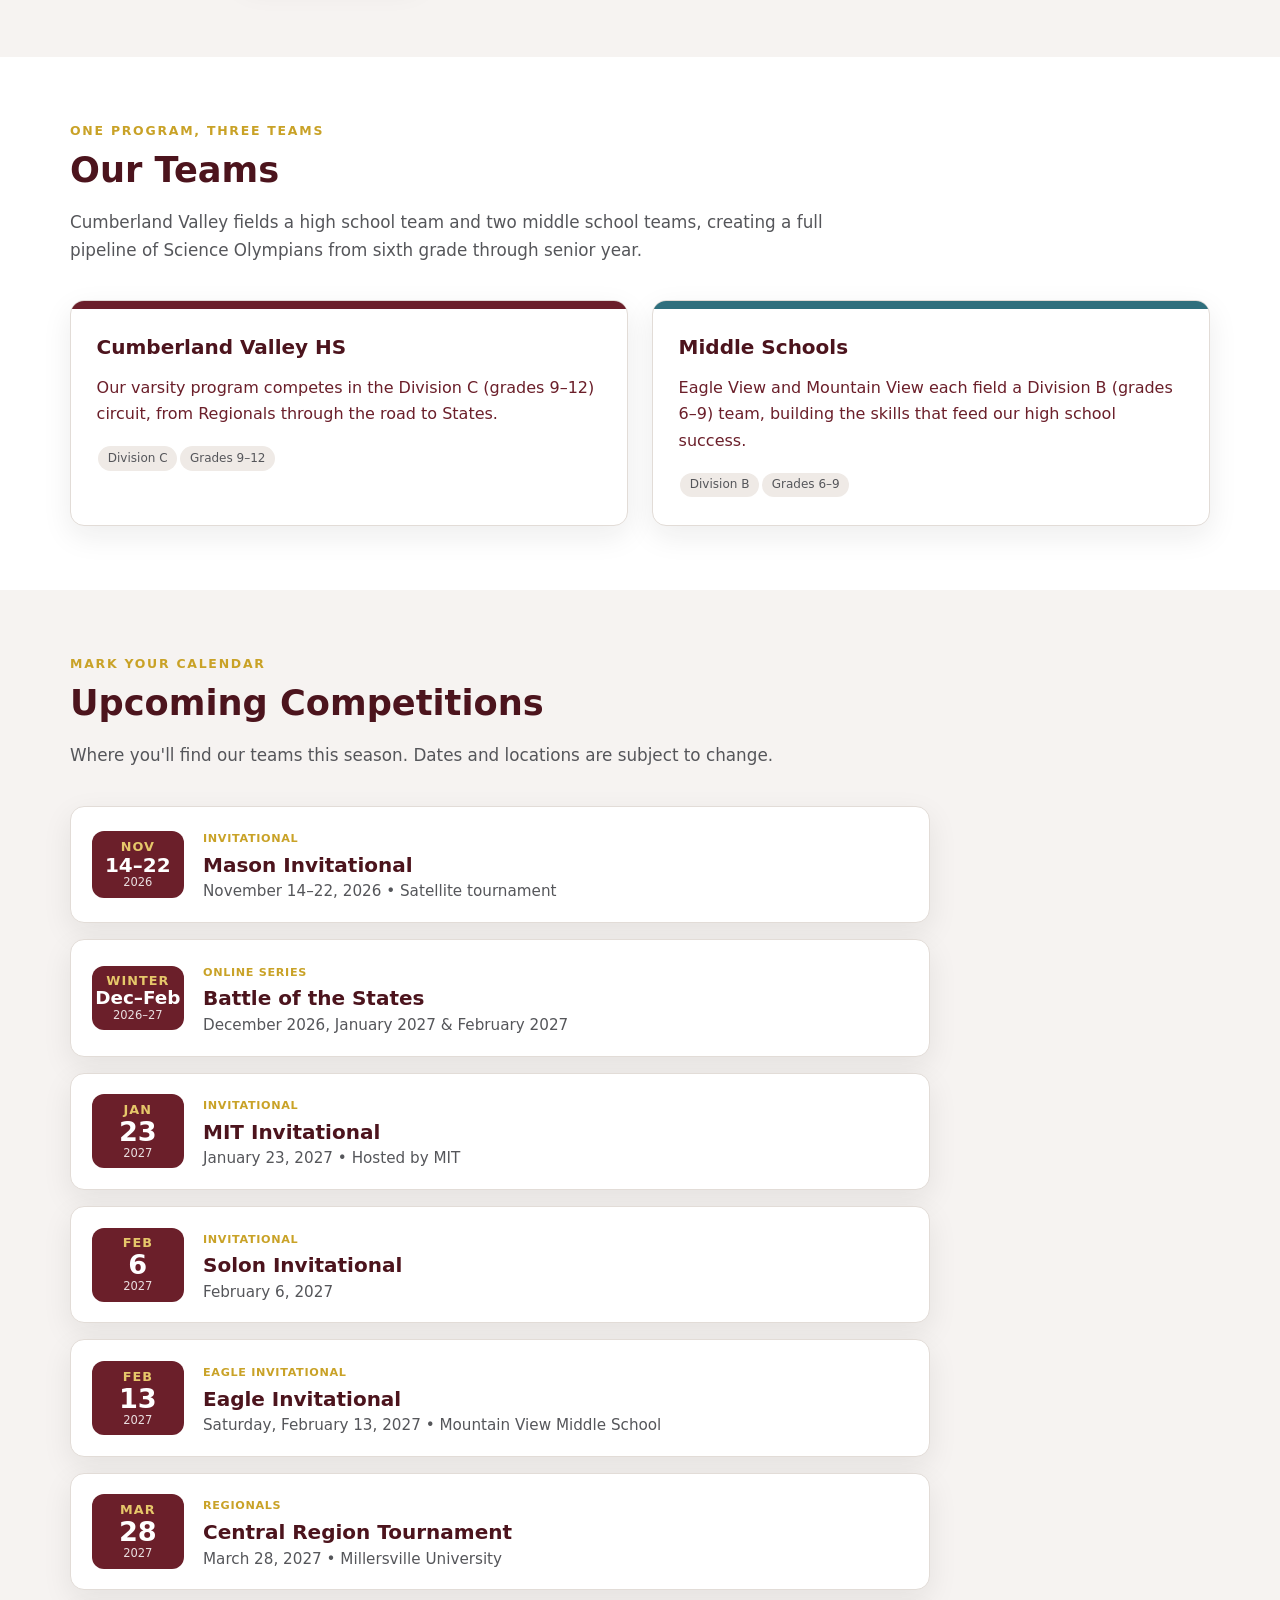
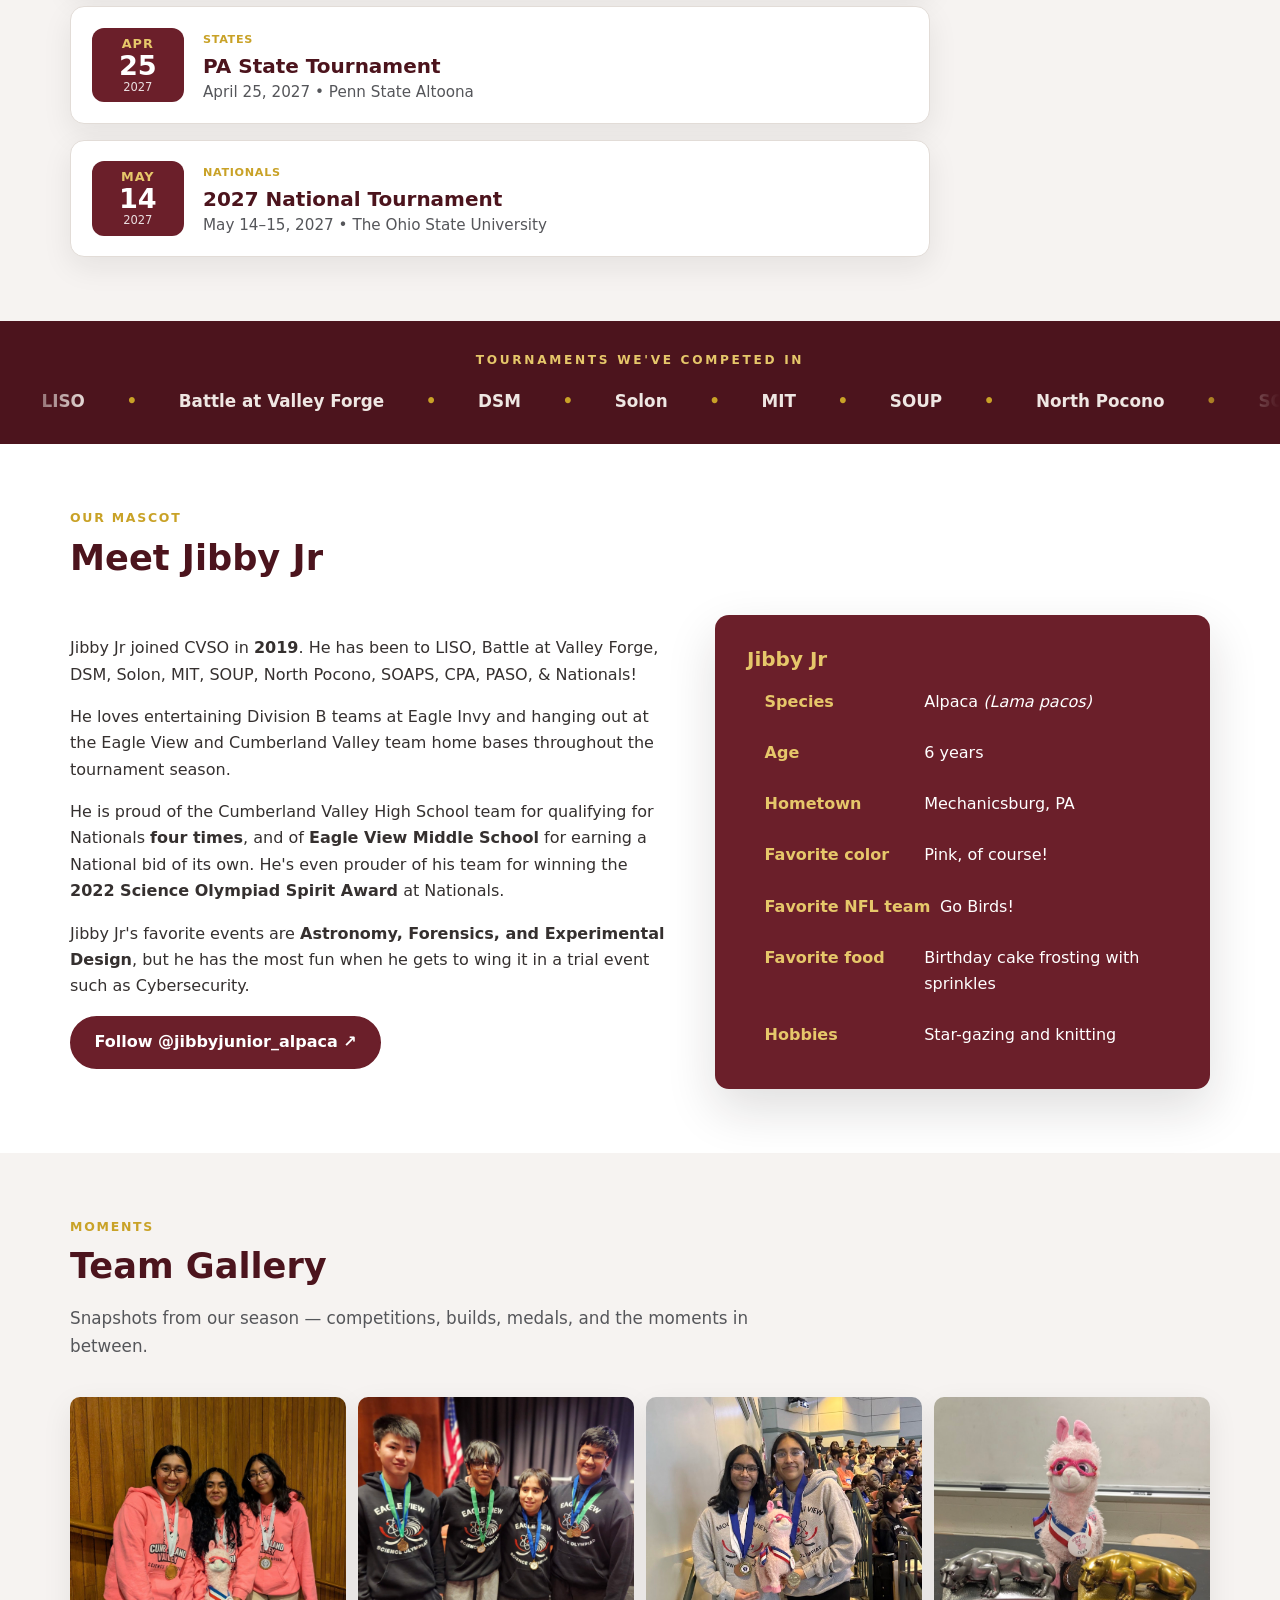
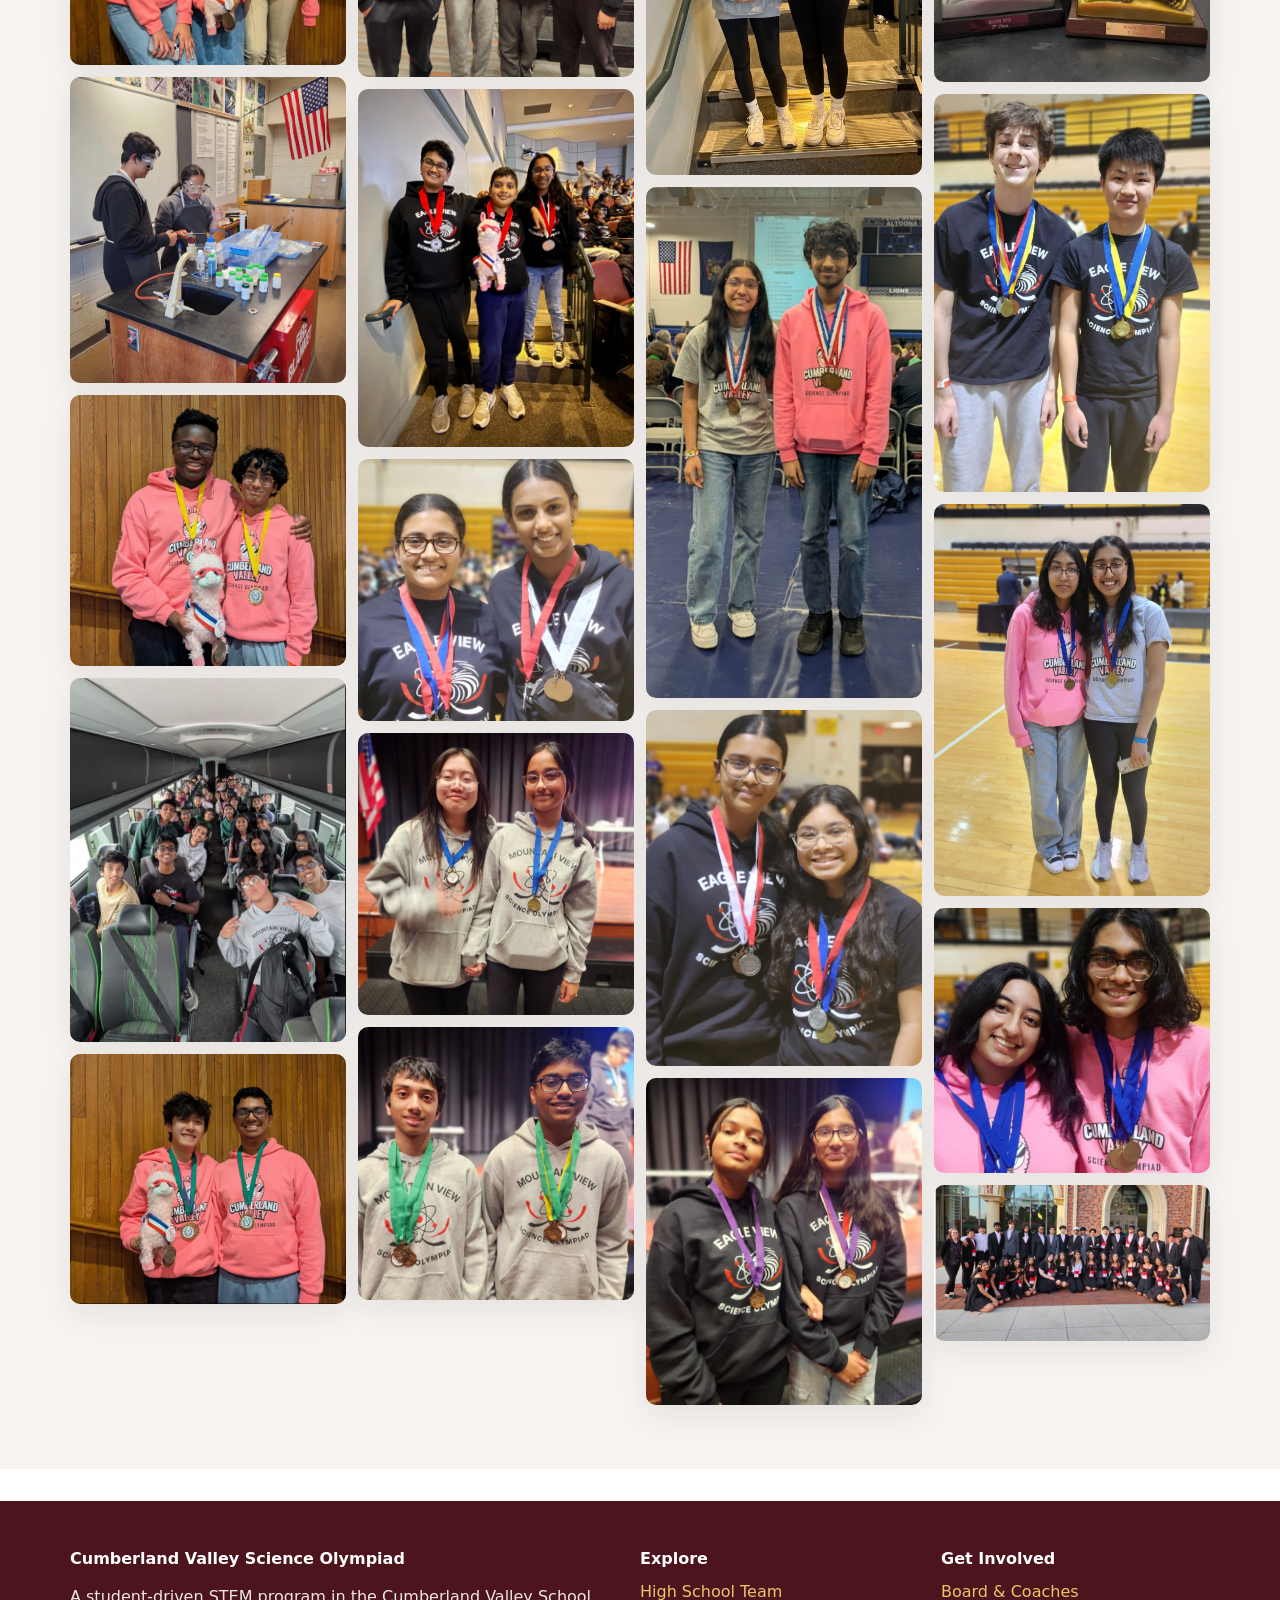
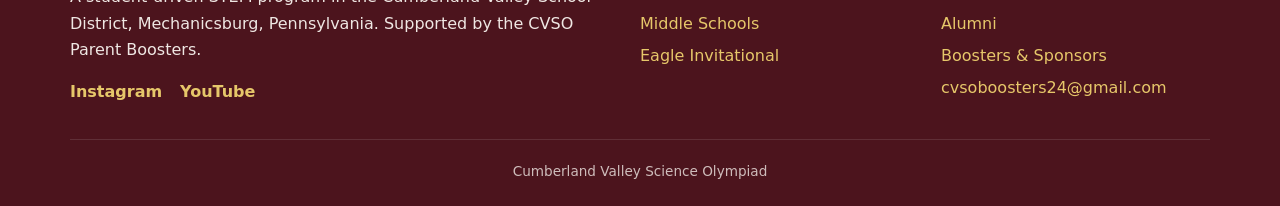
==== commit 437d52b7: "Remove the events section from the home page Drop the "Six Sciences, One Team" event-categories sect" ====
--- a/index.html
+++ b/index.html
@@ -194,44 +194,6 @@
             <li>Strengthen college applications and STEM readiness.</li>
           </ul>
           <p style="margin-bottom:0"><a class="btn ghost" href="https://www.soinc.org" target="_blank" rel="noopener">National Science Olympiad &nearr;</a></p>
-        </div>
-      </div>
-    </div>
-  </section>
-
-  <!-- ===== Event categories ===== -->
-  <section class="section">
-    <div class="wrap">
-      <div class="section-head reveal">
-        <div class="eyebrow">The Events</div>
-        <h2>Six Sciences, One Team</h2>
-        <p>The 2027 events fall into five official categories &mdash; there really is something for every kind of scientist. (Division C shown below; see the <a href="middle-schools.html">Middle Schools</a> page for the full Division B slate.)</p>
-      </div>
-      <div class="cat-grid reveal">
-        <div class="cat-tile">
-          <div class="cat-ico" style="background:#e6f2ea; color:#2f7d4f;"><svg viewBox="0 0 24 24" fill="none" stroke="currentColor" stroke-width="1.8" stroke-linecap="round" stroke-linejoin="round"><path d="M8 3c0 4 8 5 8 9s-8 5-8 9"/><path d="M16 3c0 4-8 5-8 9s8 5 8 9"/><path d="M9 6h6M9.5 9h5M9.5 15h5M9 18h6"/></svg></div>
-          <h3>Life, Personal &amp; Social Science</h3>
-          <p>Anatomy &amp; Physiology, Botany, Designer Genes, Disease Detectives, Water Quality</p>
-        </div>
-        <div class="cat-tile">
-          <div class="cat-ico" style="background:#e4eef4; color:#2f6f7d;"><svg viewBox="0 0 24 24" fill="none" stroke="currentColor" stroke-width="1.8" stroke-linecap="round" stroke-linejoin="round"><circle cx="12" cy="12" r="8.5"/><path d="M3.5 12h17M12 3.5c2.6 2.6 2.6 14 0 17M12 3.5c-2.6 2.6-2.6 14 0 17"/></svg></div>
-          <h3>Earth &amp; Space Science</h3>
-          <p>Astronomy, Dynamic Planet, Remote Sensing, Rocks and Minerals</p>
-        </div>
-        <div class="cat-tile">
-          <div class="cat-ico" style="background:#efe6f4; color:#7d3a8c;"><svg viewBox="0 0 24 24" fill="none" stroke="currentColor" stroke-width="1.8" stroke-linecap="round" stroke-linejoin="round"><path d="M9 3h6M10 3v6l-4.7 8.2A1.8 1.8 0 0 0 6.9 20h10.2a1.8 1.8 0 0 0 1.6-2.8L14 9V3"/><path d="M7.5 15h9"/></svg></div>
-          <h3>Physical Science &amp; Chemistry</h3>
-          <p>Chemistry Lab, Circuit Lab, Forensics, Hovercraft, Protein Modeling, Thermodynamics</p>
-        </div>
-        <div class="cat-tile">
-          <div class="cat-ico" style="background:#f6eae0; color:#a05a2c;"><svg viewBox="0 0 24 24" fill="none" stroke="currentColor" stroke-width="1.8" stroke-linecap="round" stroke-linejoin="round"><circle cx="12" cy="12" r="3.2"/><path d="M12 2.5v3M12 18.5v3M2.5 12h3M18.5 12h3M5 5l2.1 2.1M16.9 16.9 19 19M19 5l-2.1 2.1M7.1 16.9 5 19"/></svg></div>
-          <h3>Technology &amp; Engineering</h3>
-          <p>Boomilever, Electric Vehicle, Mission Possible, Wright Stuff</p>
-        </div>
-        <div class="cat-tile">
-          <div class="cat-ico" style="background:#f7f0da; color:#a8860b;"><svg viewBox="0 0 24 24" fill="none" stroke="currentColor" stroke-width="1.8" stroke-linecap="round" stroke-linejoin="round"><circle cx="10.5" cy="10.5" r="6"/><path d="m15 15 5 5"/></svg></div>
-          <h3>Inquiry &amp; Nature of Science</h3>
-          <p>Codebusters, Engineering CAD, Experimental Design, Ping-Pong Parachute</p>
         </div>
       </div>
     </div>
